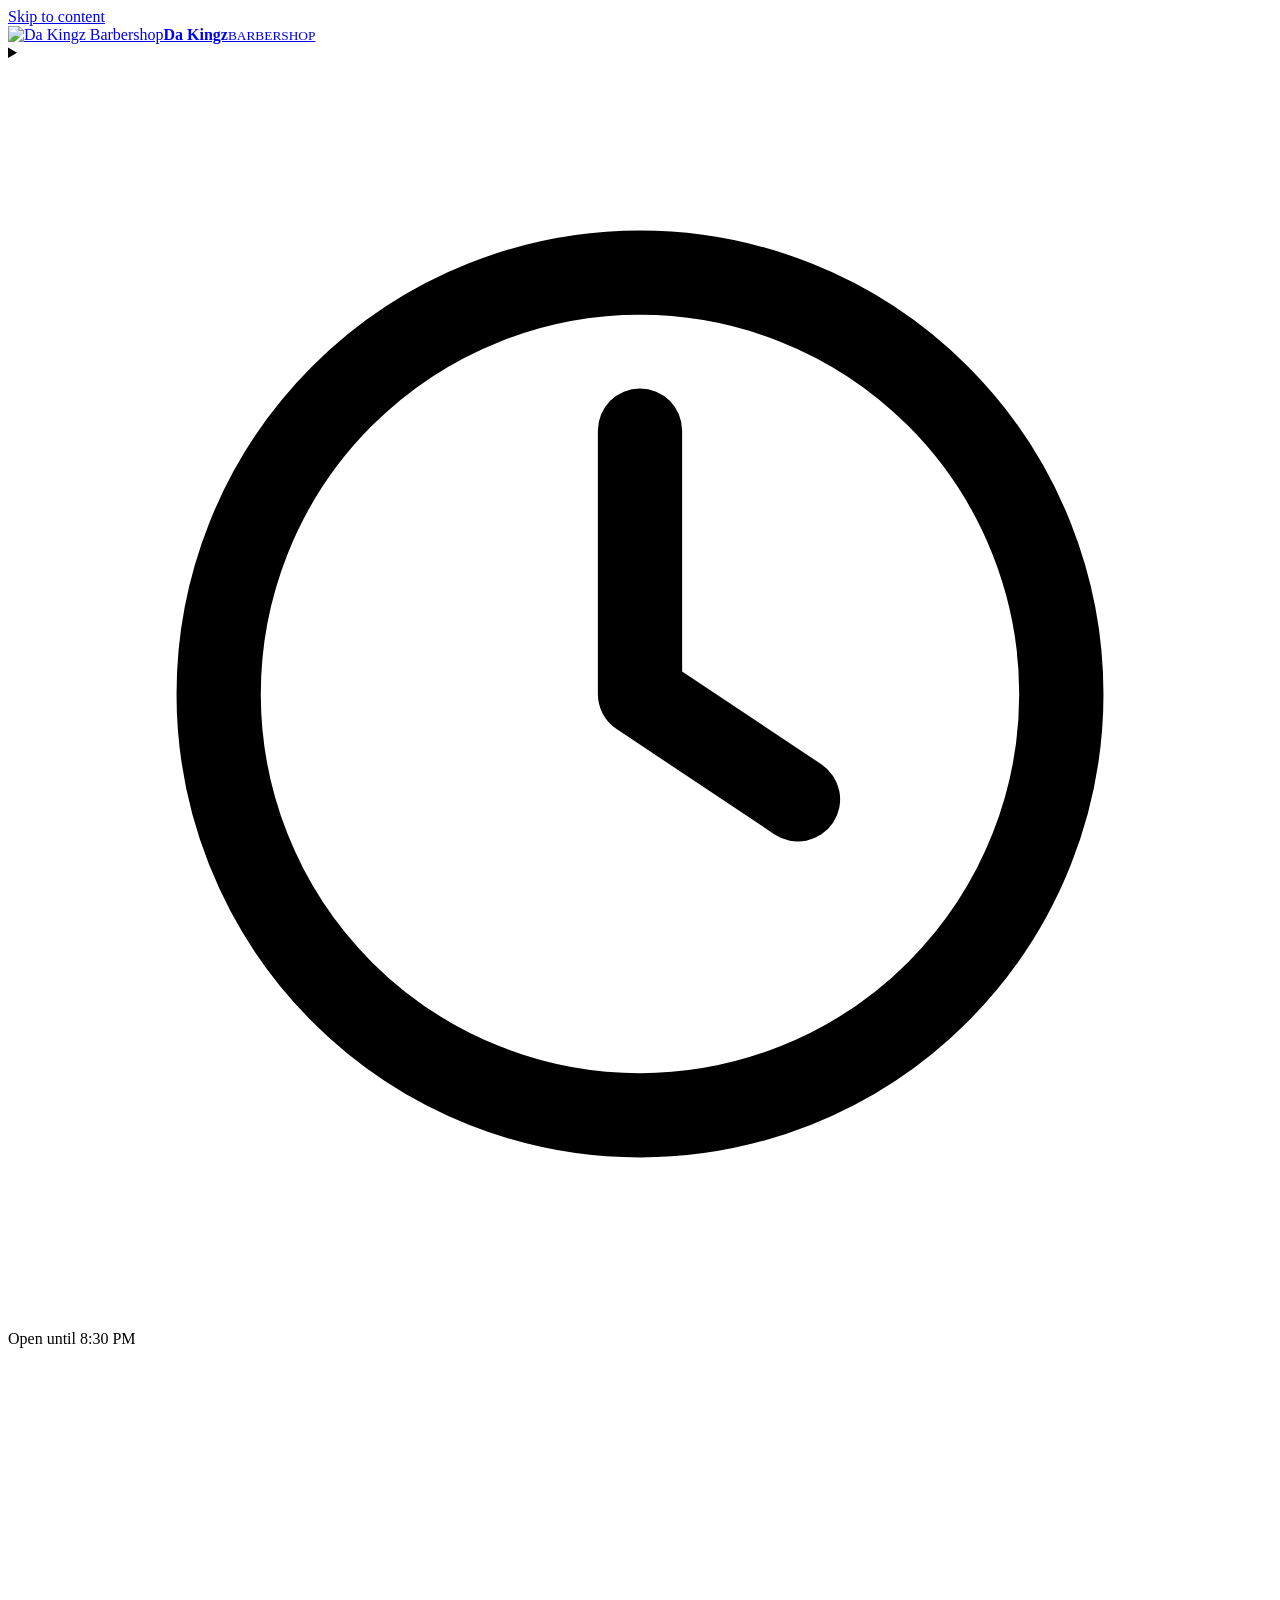
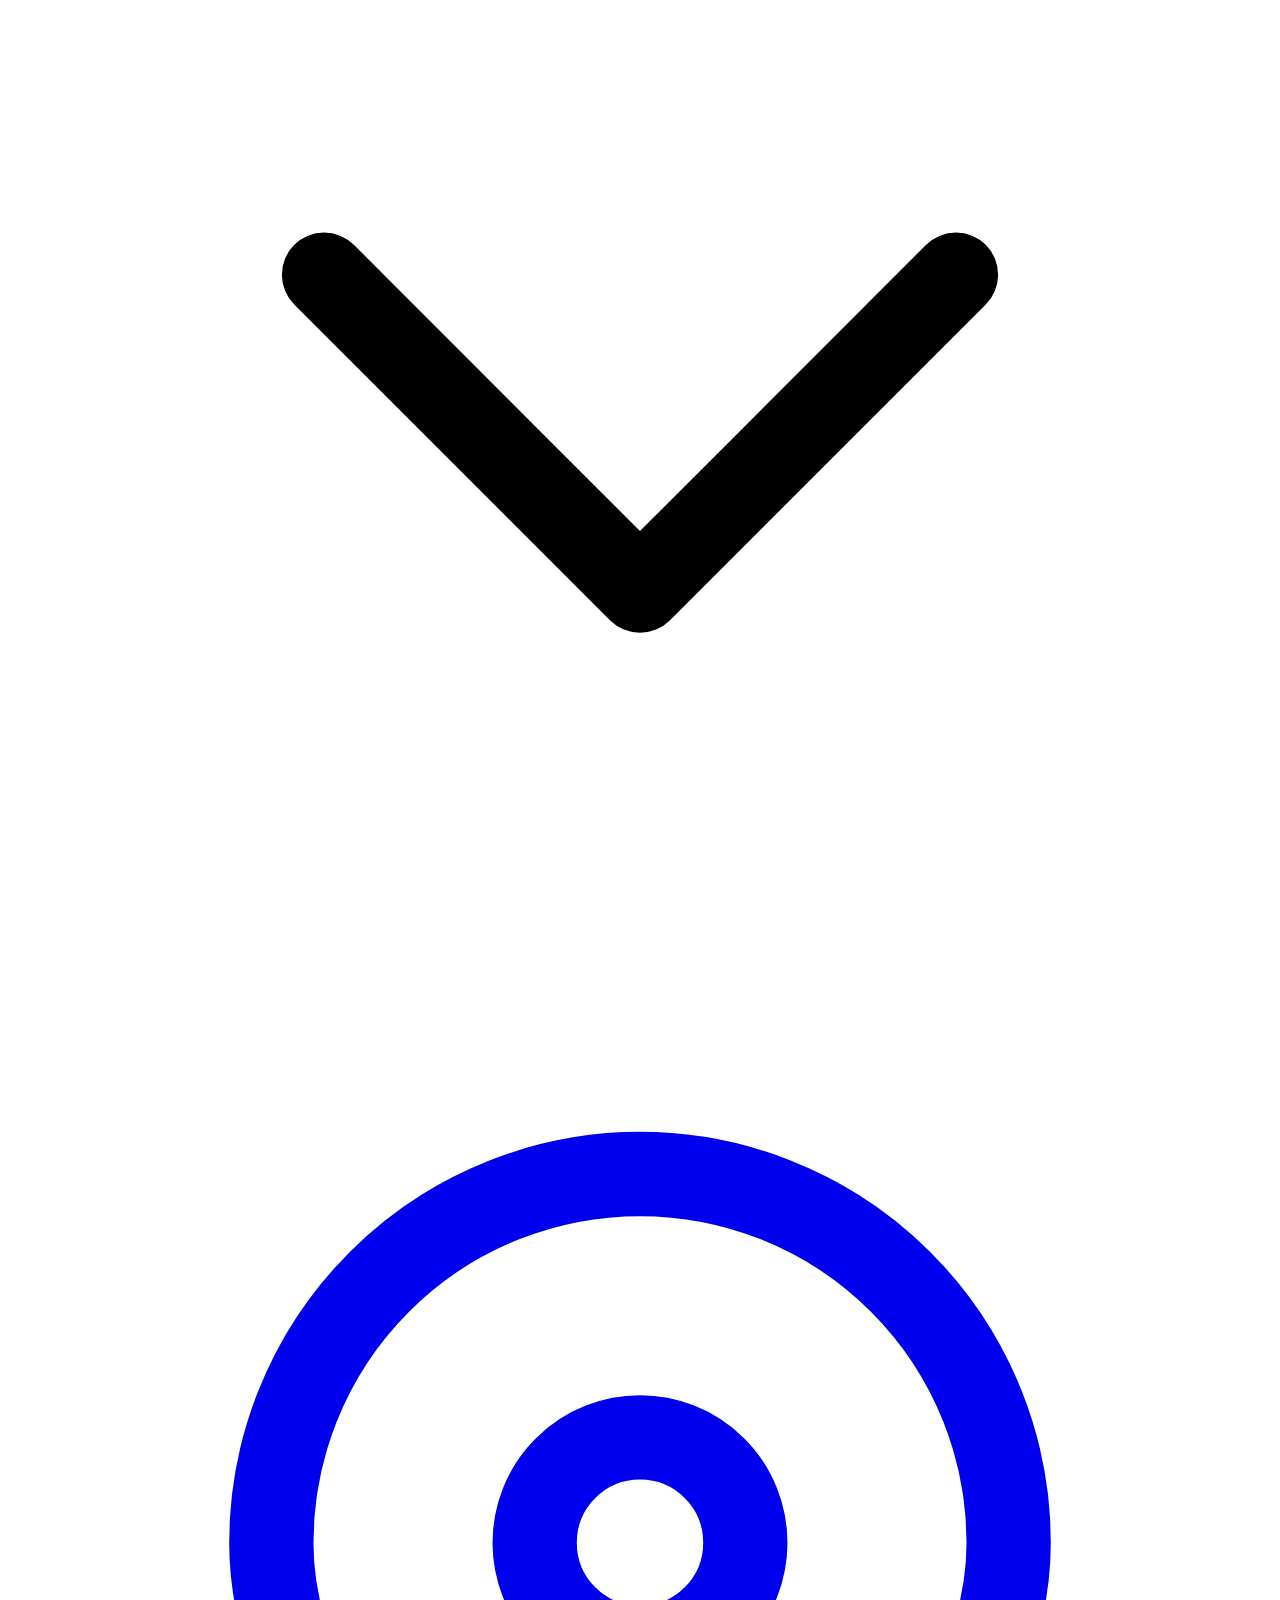
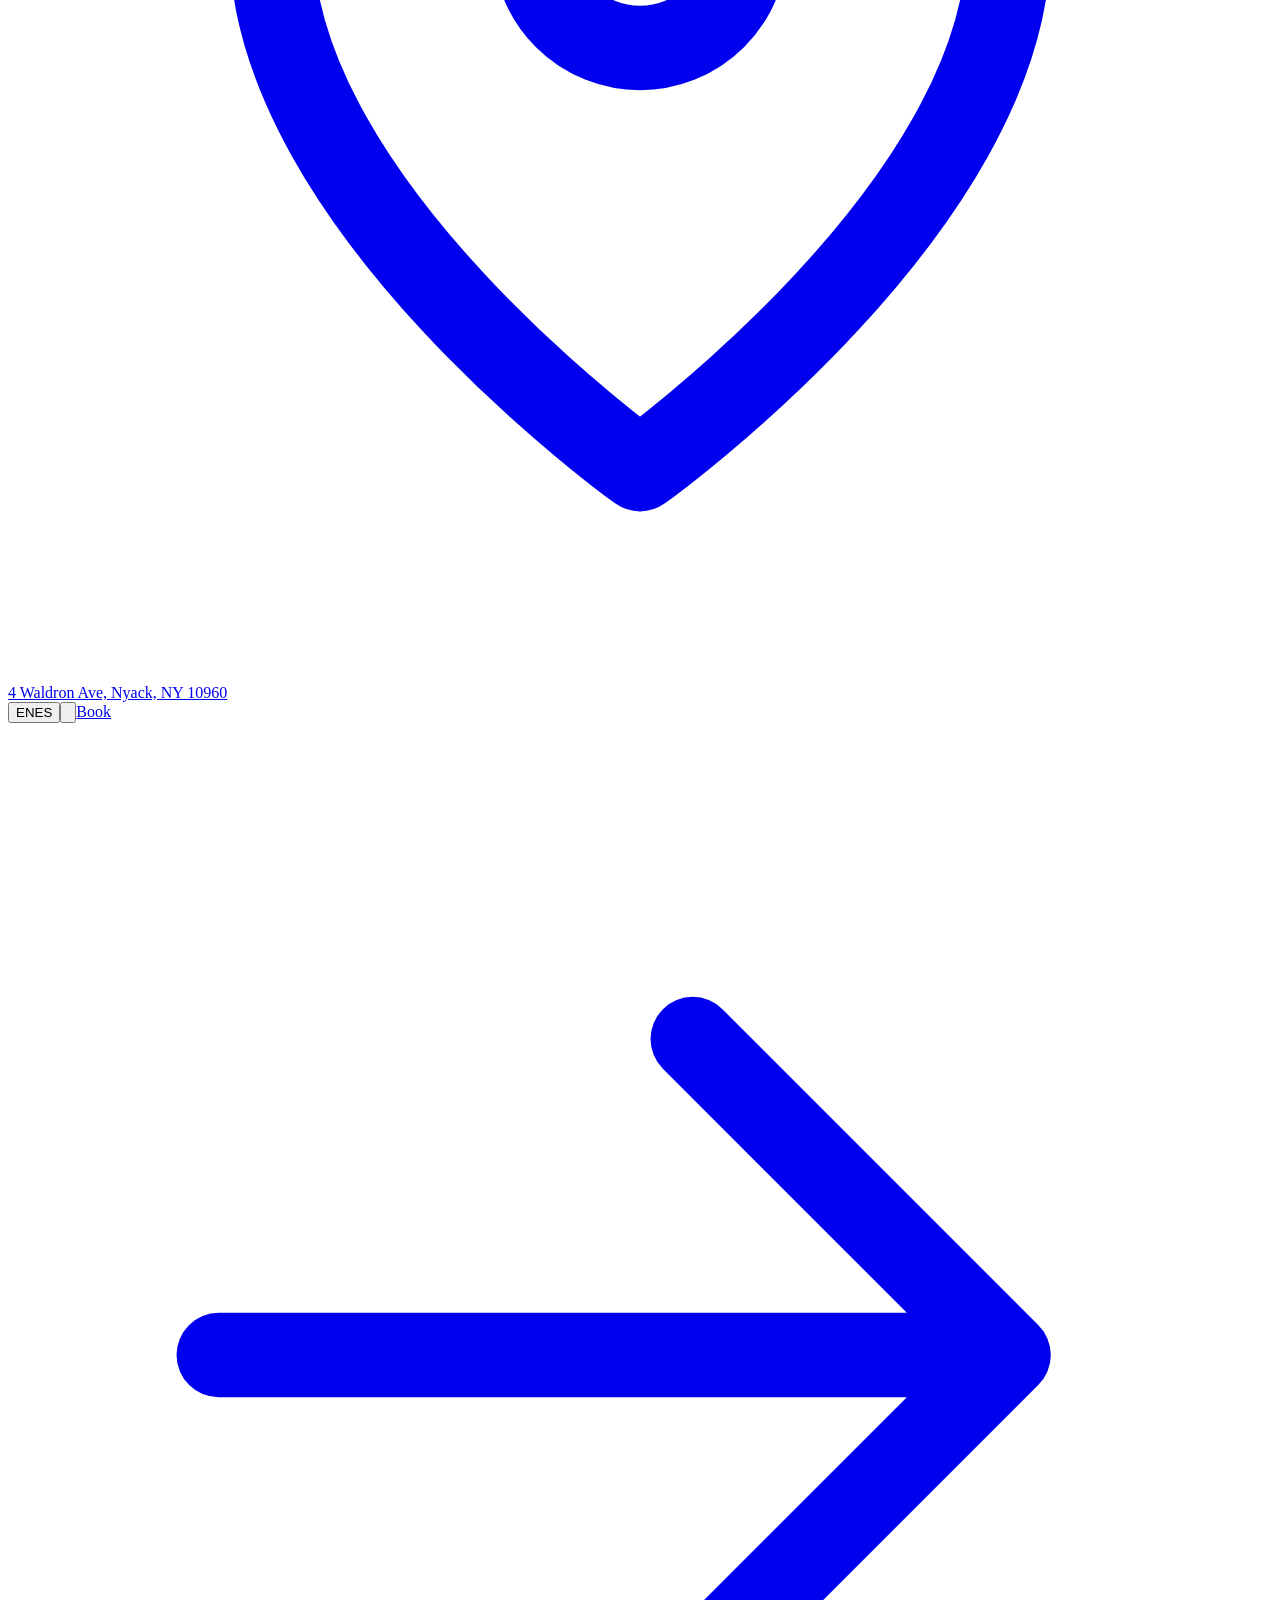
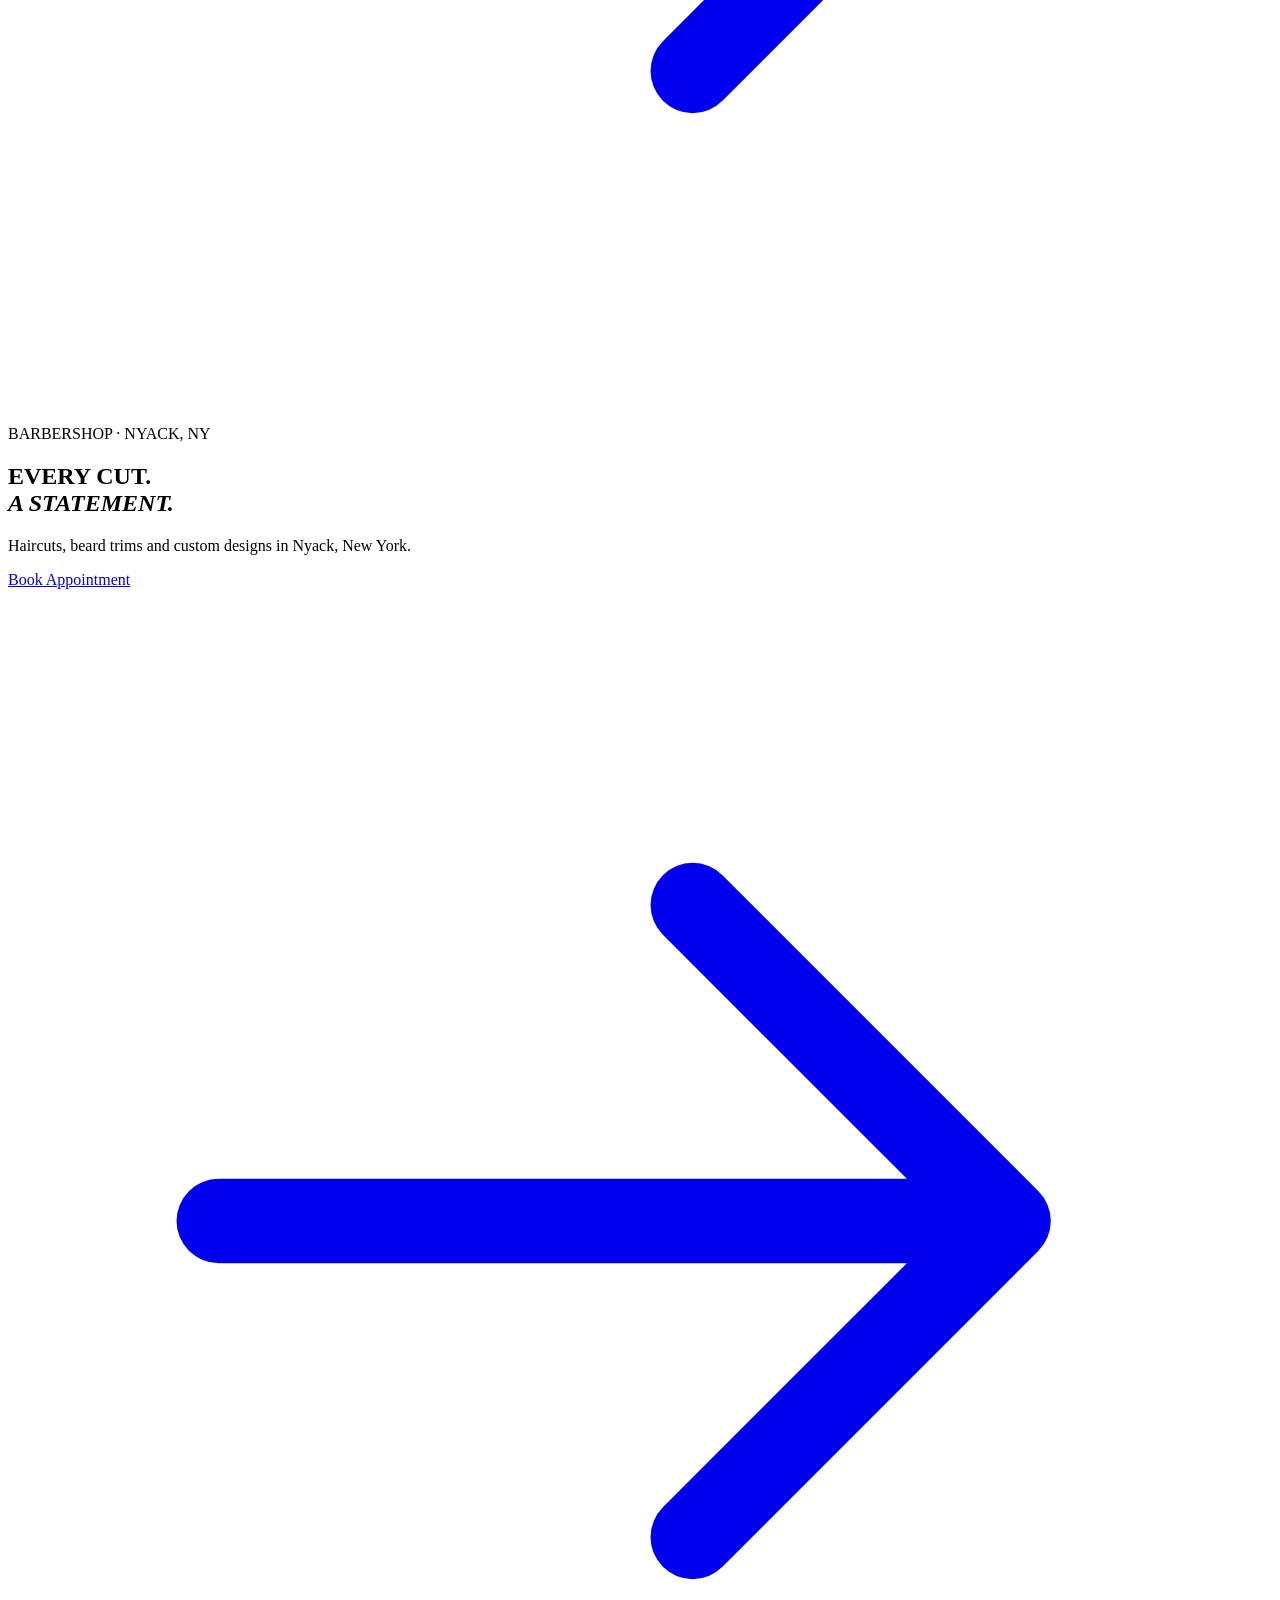
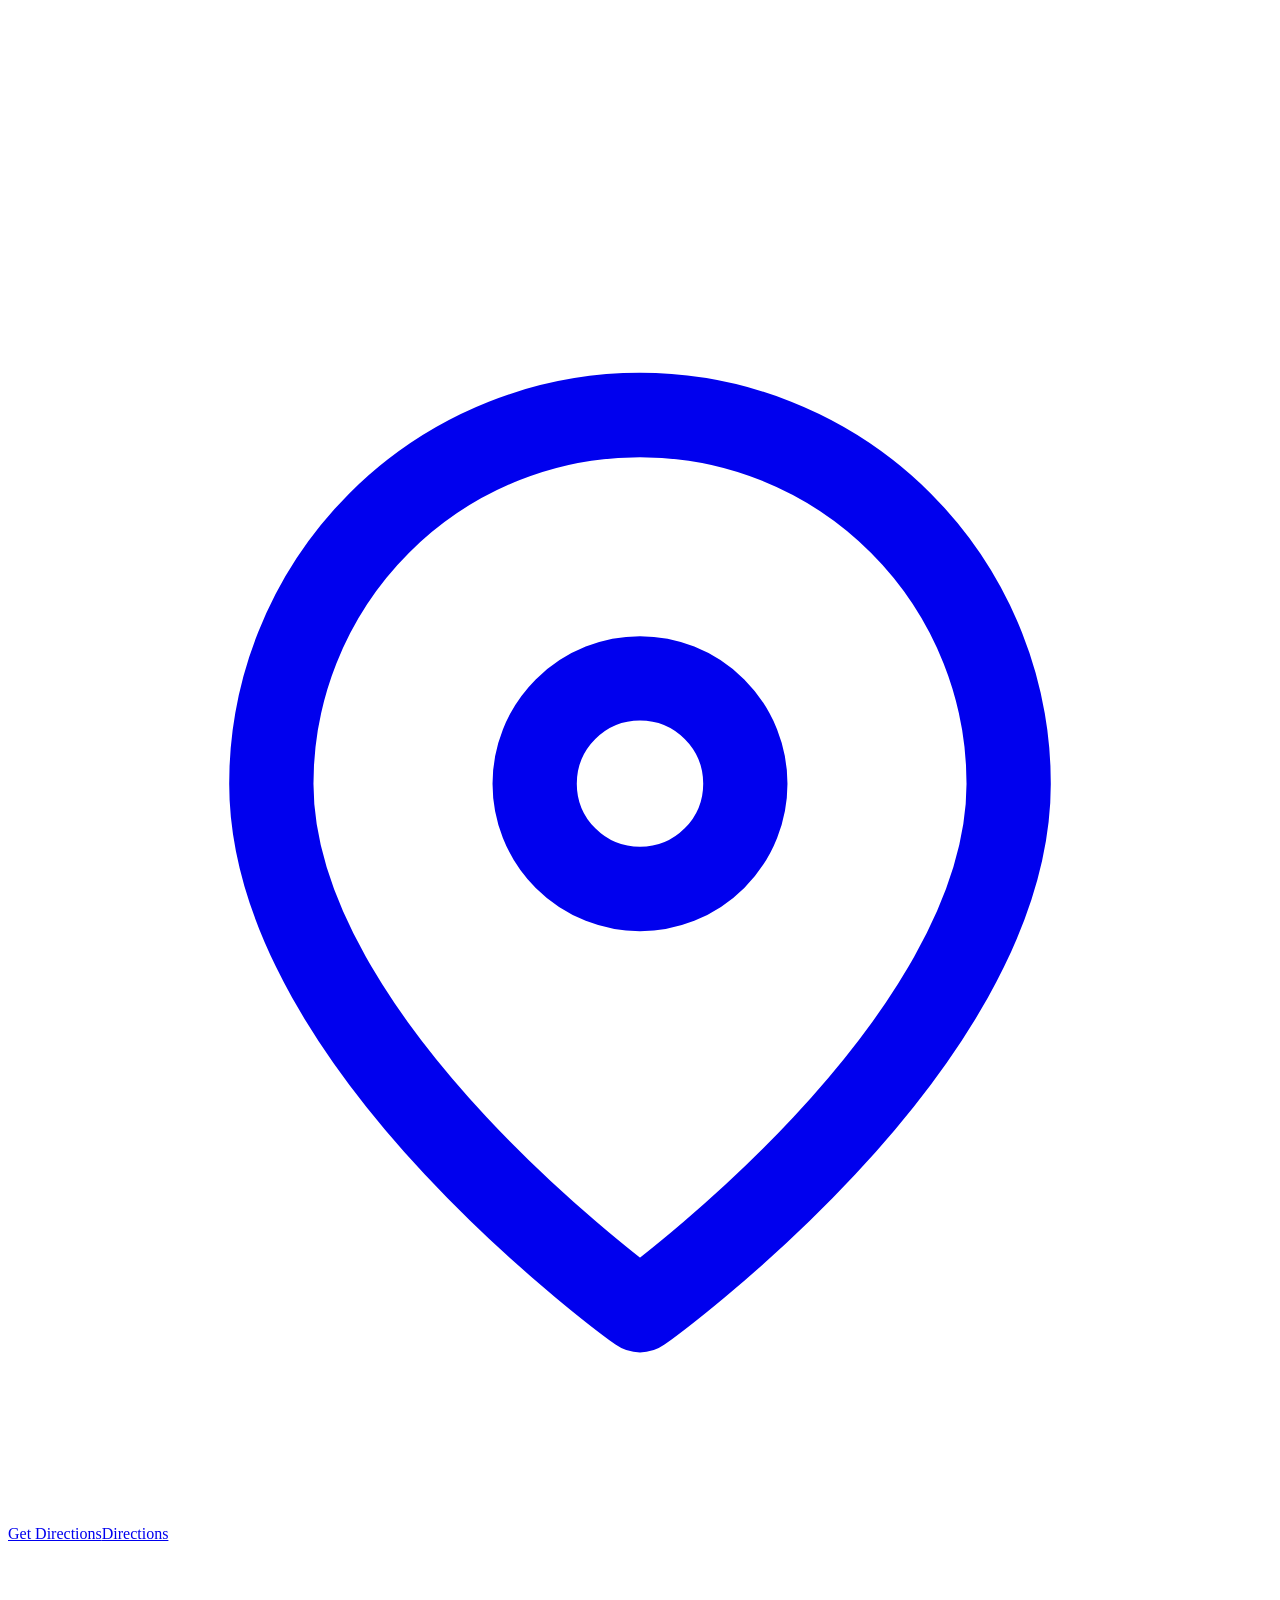
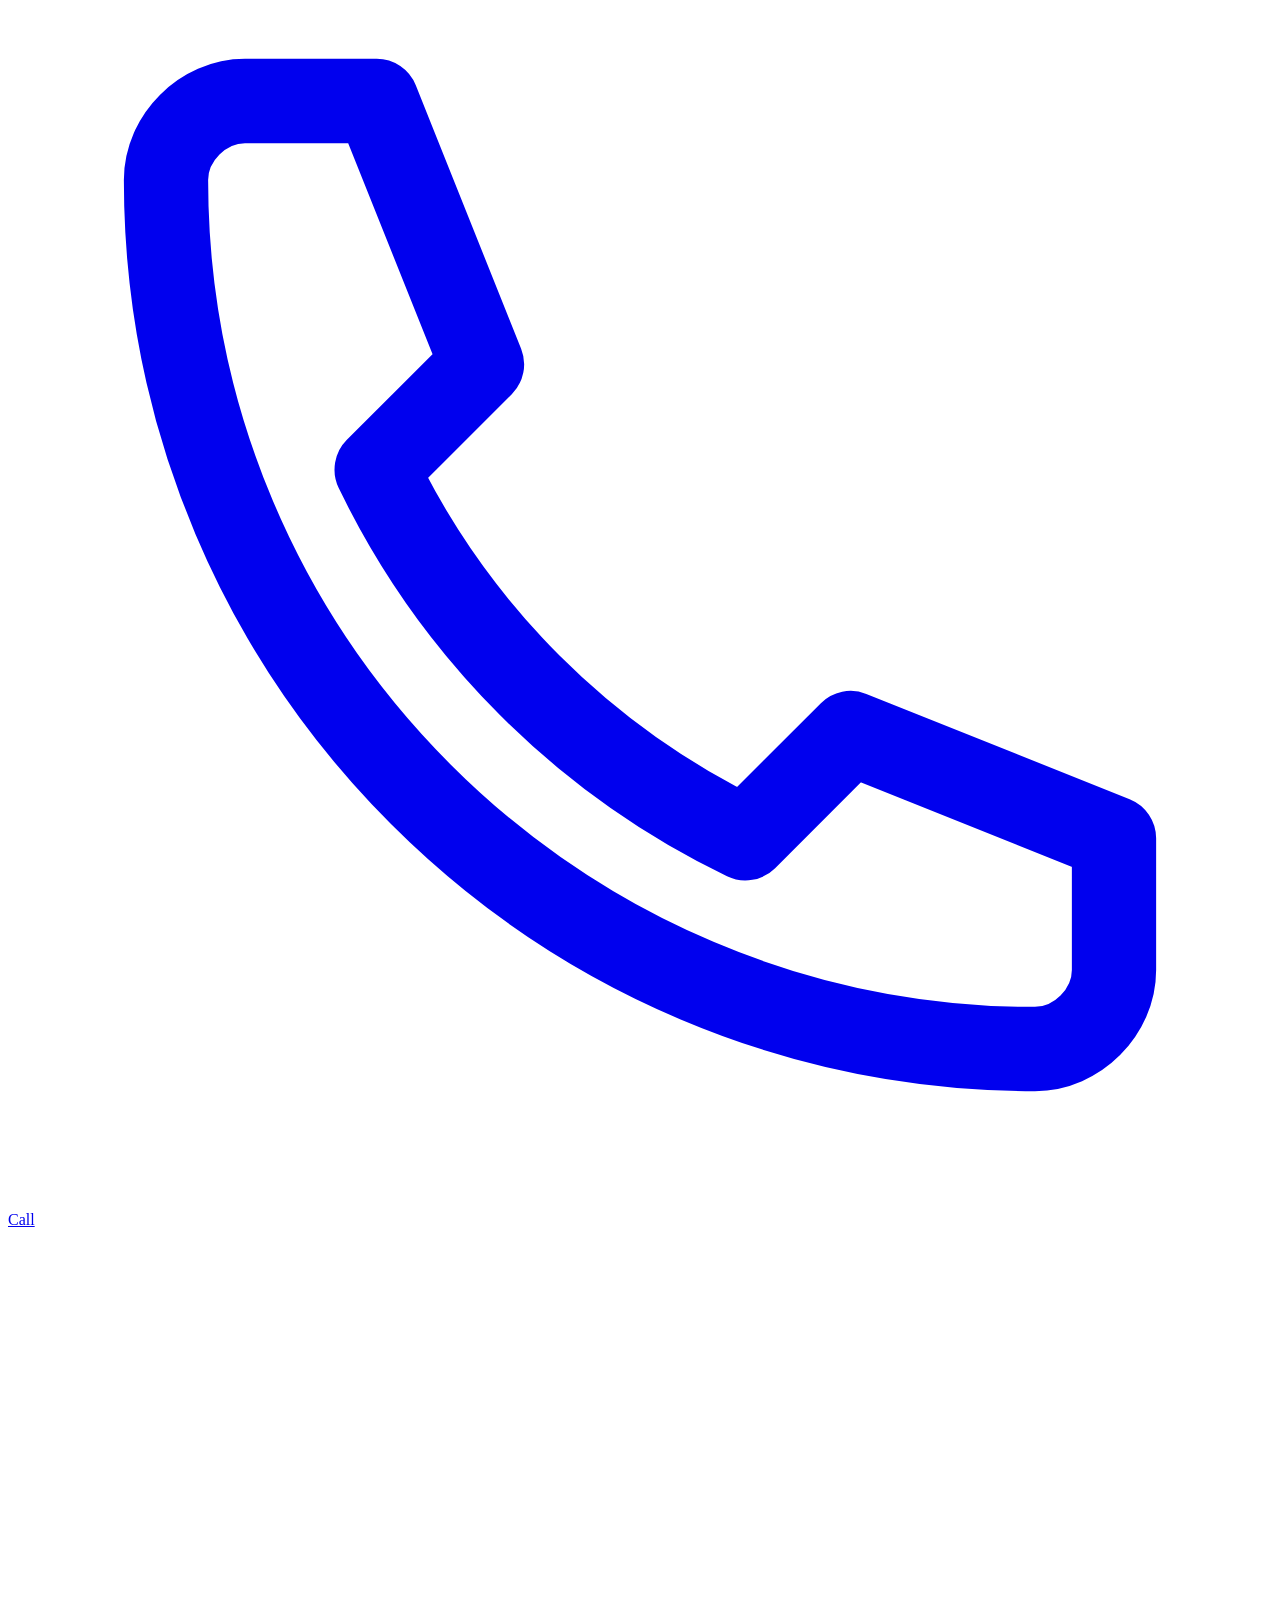
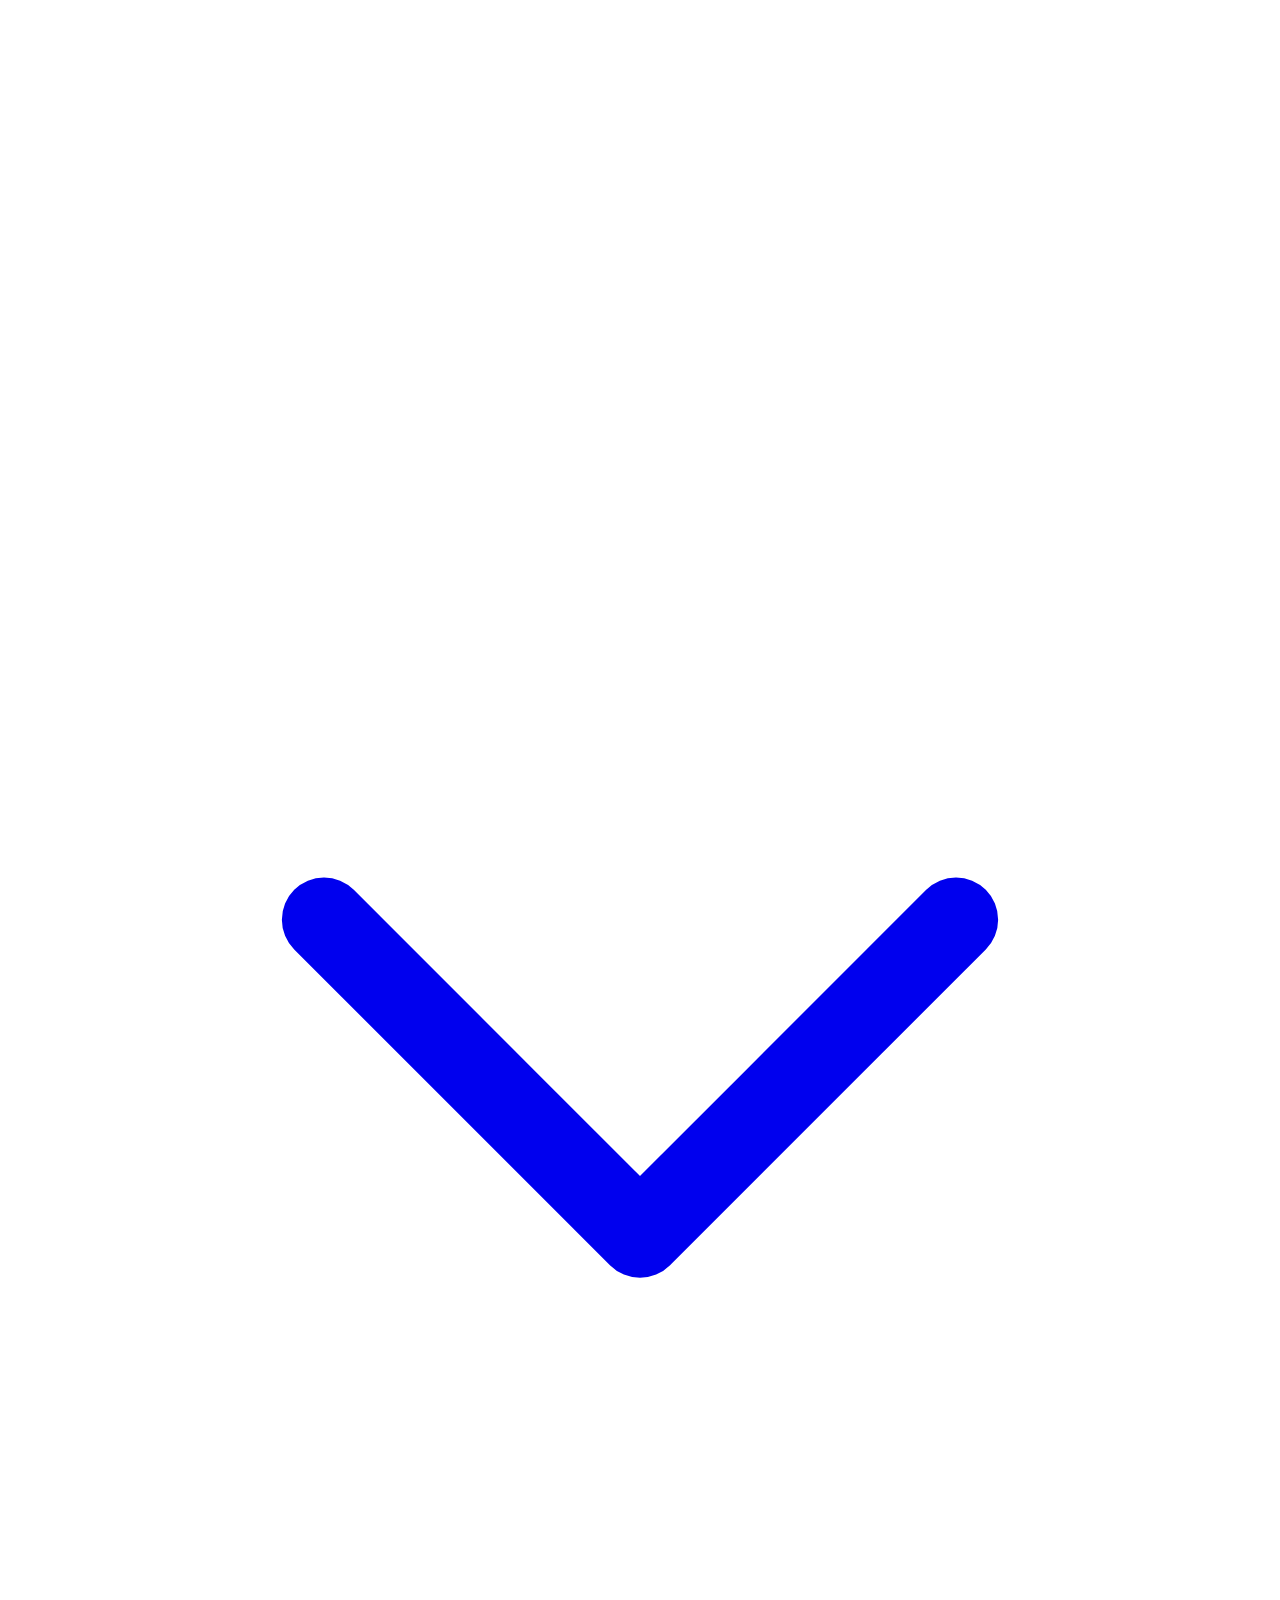
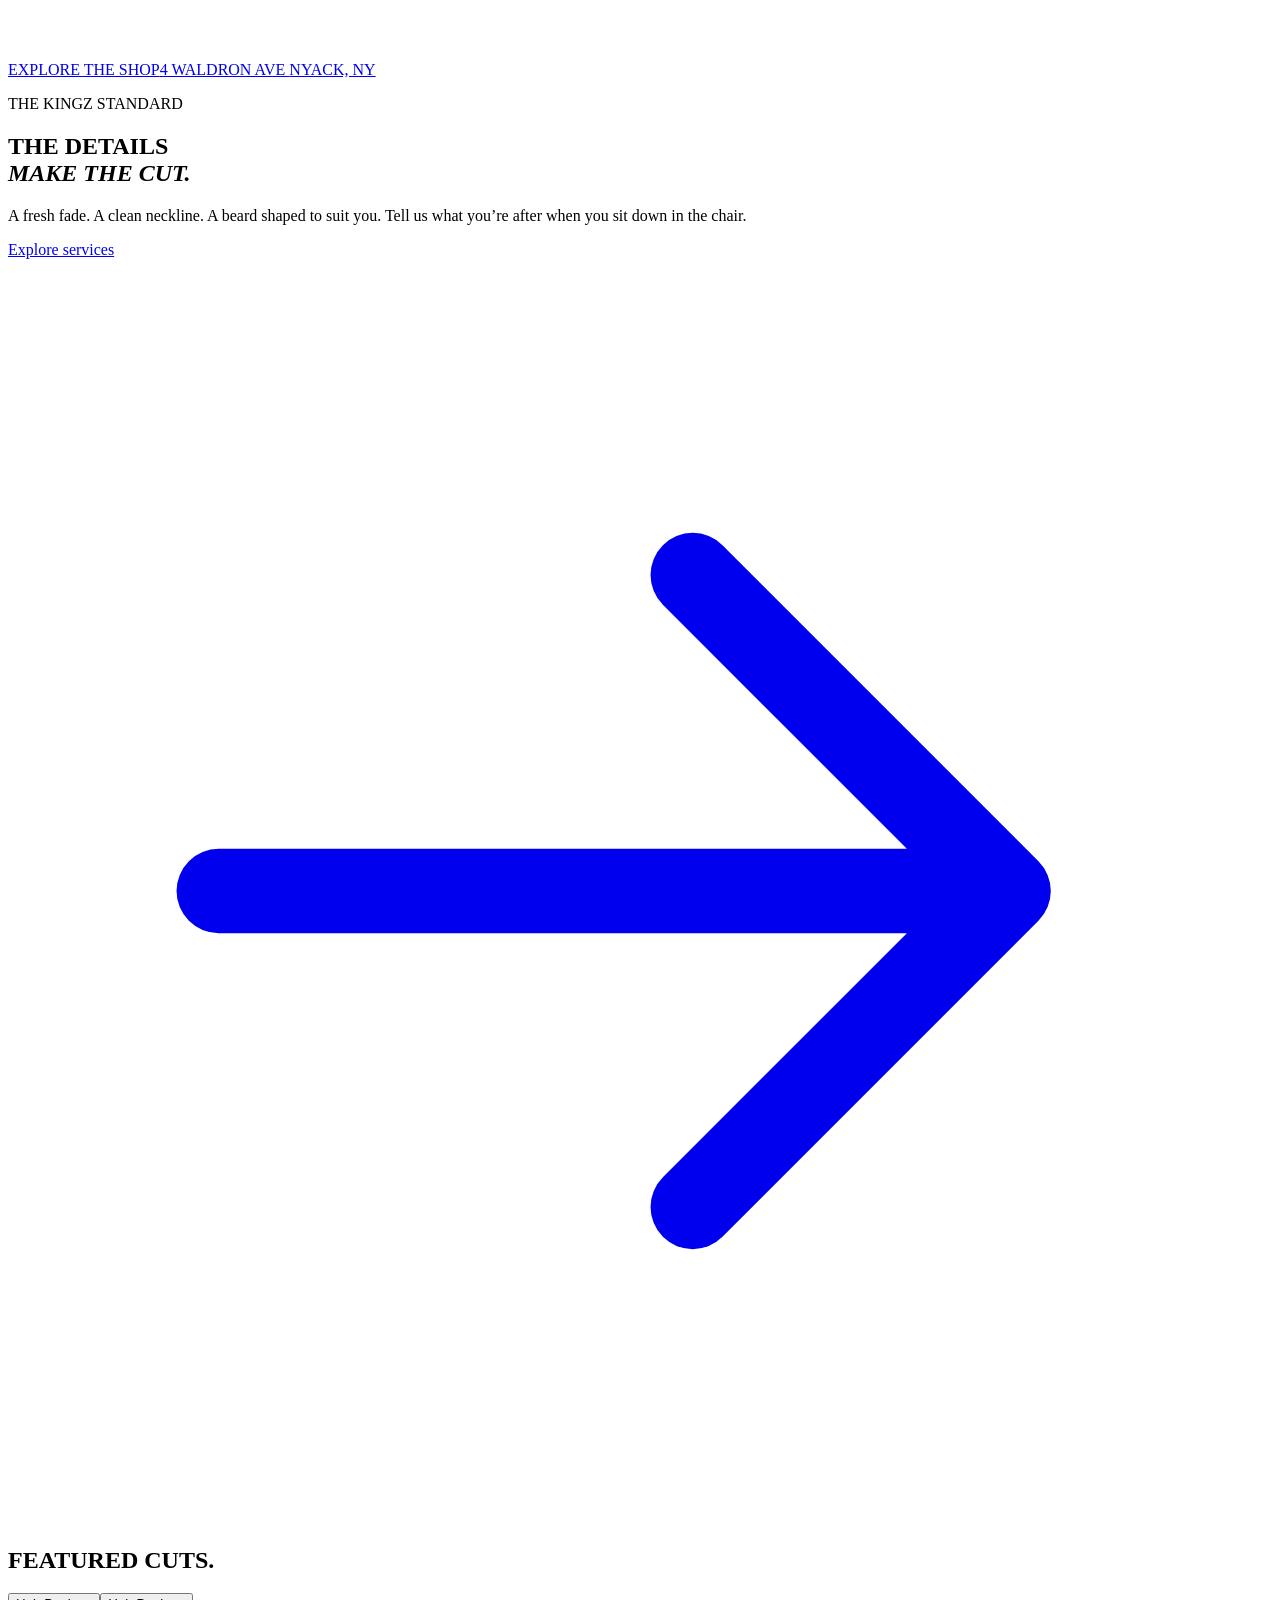
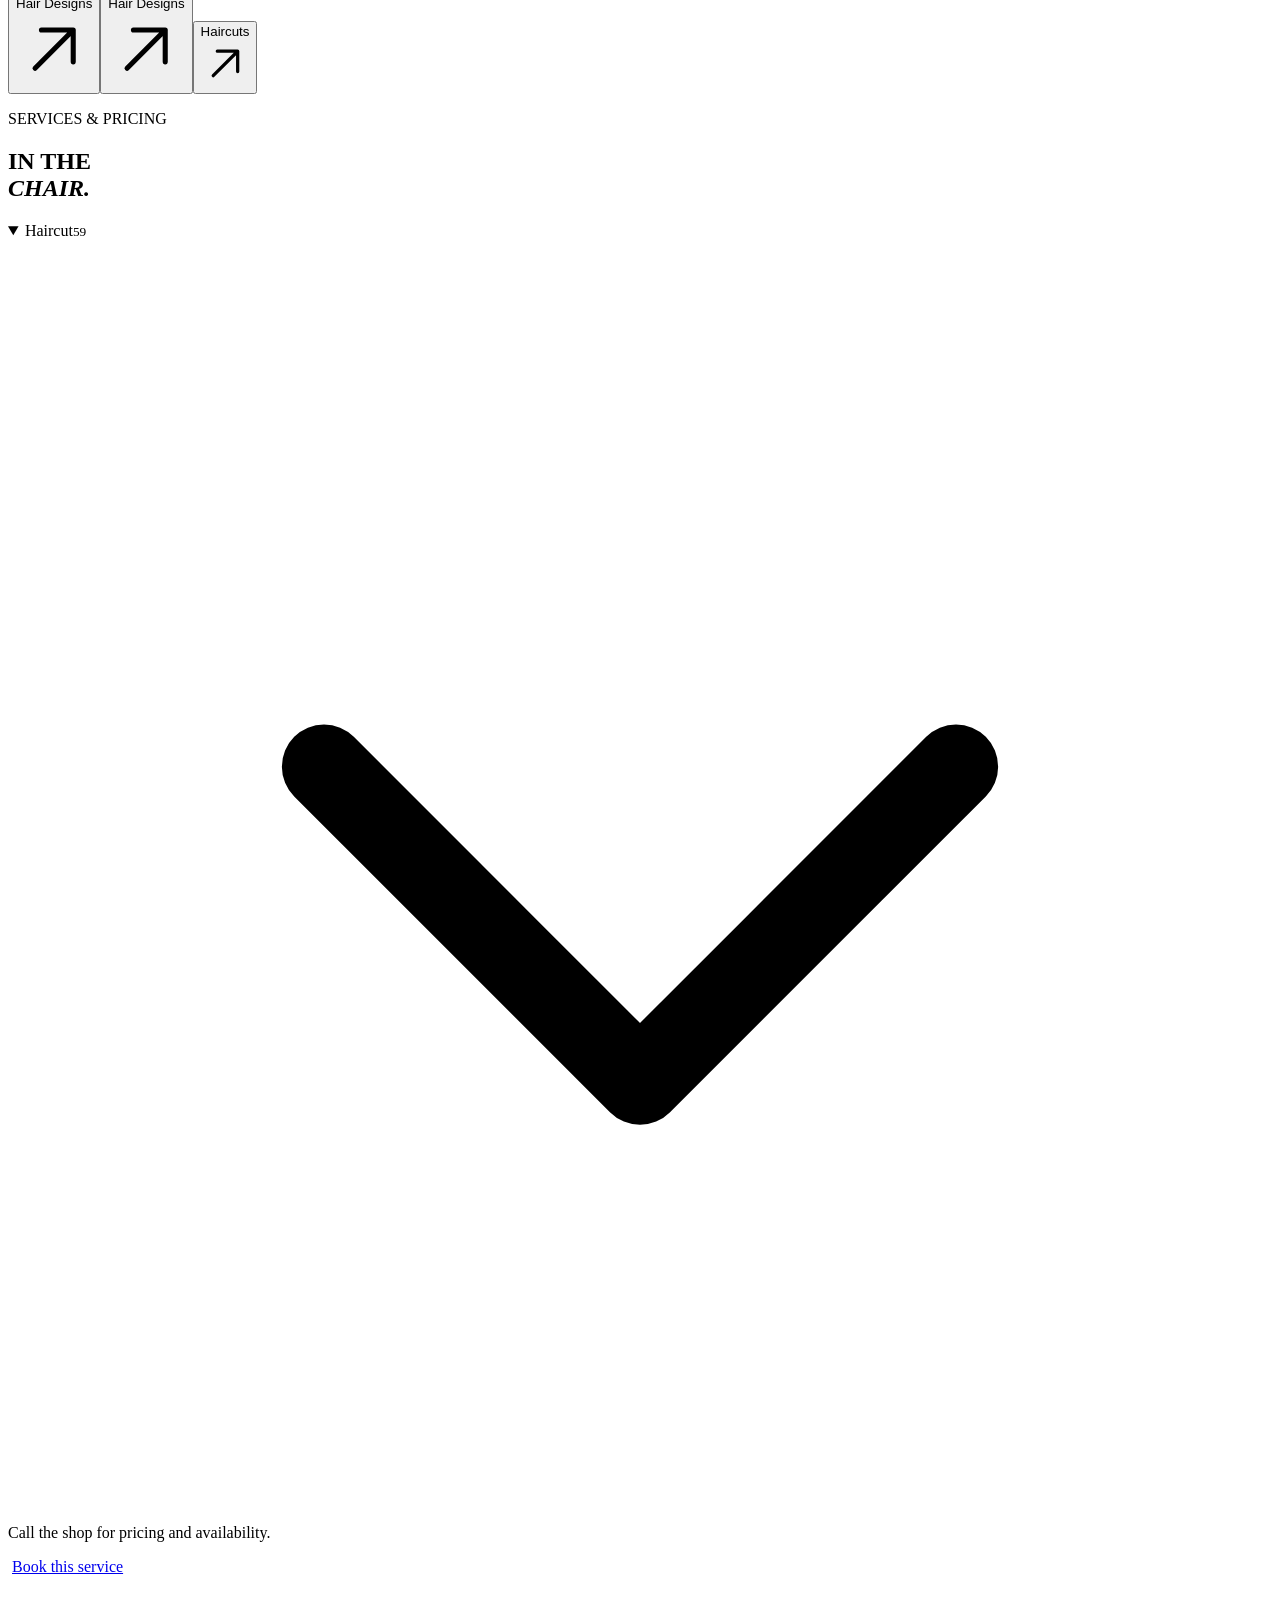
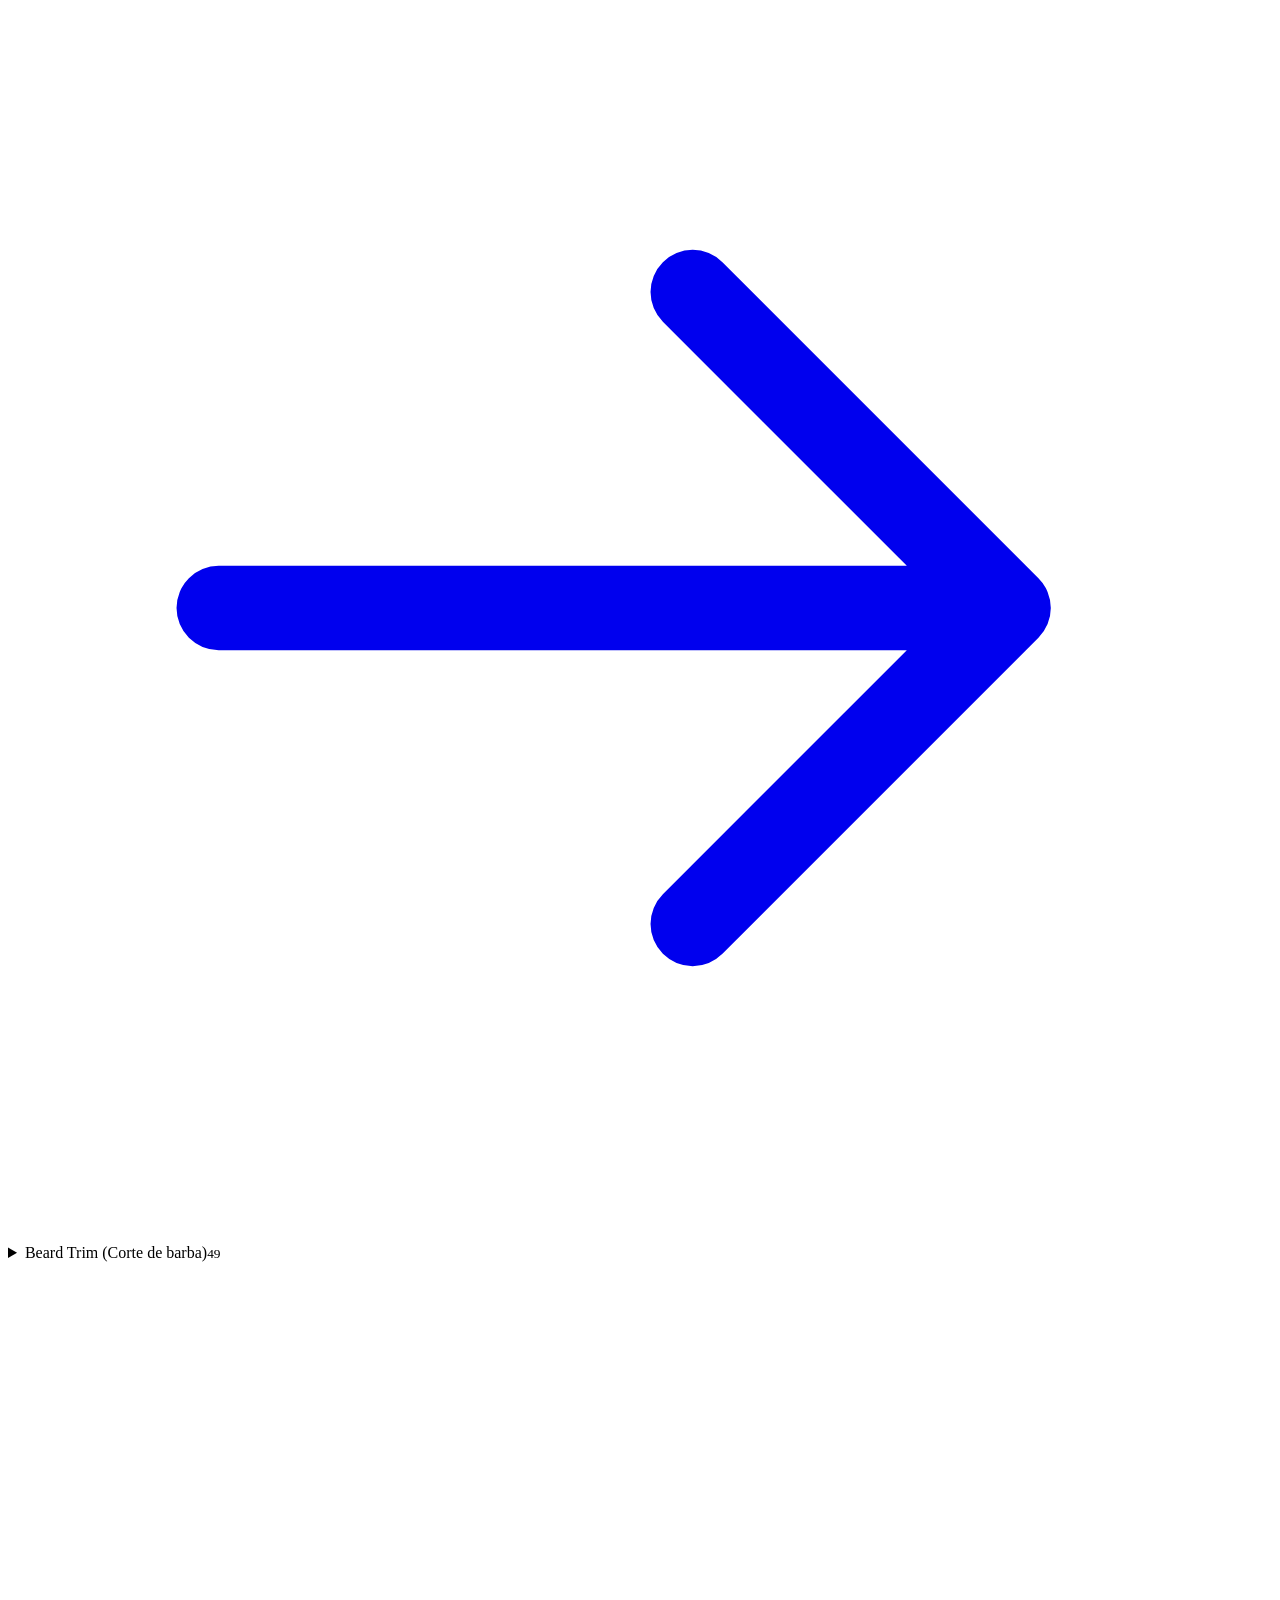
==== index.html @ aa4c2a31 "Publish visitor website" ====
<!doctype html>
<html lang="en" class="" data-page="demo"><head><meta http-equiv="Content-Security-Policy" content="default-src 'none'; base-uri 'self'; script-src 'self'; style-src 'self' 'unsafe-inline'; img-src 'self' blob: data:; font-src 'self'; manifest-src 'self'; connect-src 'self' https://da-kingz-barbershop.bk441012.chatgpt.site; frame-src https://maps.google.com https://www.google.com; form-action 'none'; object-src 'none'"><base href="/Da-Kingz-Barbershop-Demo/"><meta charset="utf-8">
<meta name="viewport" content="width=device-width, initial-scale=1, viewport-fit=cover">
<title>Da Kingz Barbershop | Haircuts &amp; Fades in Nyack, NY</title><meta name="description" content="Visit Da Kingz Barbershop at 4 Waldron Ave in Nyack, NY for haircuts, beard trims, hair designs, coloring and extensions. Call the shop to book.">
<meta name="theme-color" content="#171417"><link rel="icon" type="image/png" sizes="96x96" href="/Da-Kingz-Barbershop-Demo/assets/icon.png?v=3">
<link rel="manifest" href="/Da-Kingz-Barbershop-Demo/manifest.webmanifest"><link rel="apple-touch-icon" sizes="180x180" href="/Da-Kingz-Barbershop-Demo/assets/pwa/kingz-apple-180.png?v=3">
<link rel="canonical" href="https://kodebok.github.io/Da-Kingz-Barbershop-Demo/"><meta property="og:type" content="website">
<meta property="og:title" content="Da Kingz Barbershop | Haircuts &amp; Fades in Nyack, NY"><meta property="og:description" content="Visit Da Kingz Barbershop at 4 Waldron Ave in Nyack, NY for haircuts, beard trims, hair designs, coloring and extensions. Call the shop to book."><meta property="og:url" content="https://kodebok.github.io/Da-Kingz-Barbershop-Demo/"><meta property="og:image" content="https://kodebok.github.io/Da-Kingz-Barbershop-Demo/assets/share.jpg">
<meta name="twitter:card" content="summary_large_image"><meta name="twitter:title" content="Da Kingz Barbershop | Haircuts &amp; Fades in Nyack, NY"><meta name="twitter:description" content="Visit Da Kingz Barbershop at 4 Waldron Ave in Nyack, NY for haircuts, beard trims, hair designs, coloring and extensions. Call the shop to book."><meta name="twitter:image" content="https://kodebok.github.io/Da-Kingz-Barbershop-Demo/assets/share.jpg">
<script type="application/ld+json">{"@context":"https://schema.org","@type":"HairSalon","@id":"https://kodebok.github.io/Da-Kingz-Barbershop-Demo/#shop","name":"Da Kingz Barbershop","url":"https://kodebok.github.io/Da-Kingz-Barbershop-Demo","telephone":"+18454805578","image":"https://kodebok.github.io/Da-Kingz-Barbershop-Demo/assets/share.jpg","address":{"@type":"PostalAddress","streetAddress":"4 Waldron Ave","addressLocality":"Nyack","addressRegion":"NY","postalCode":"10960","addressCountry":"US"},"sameAs":["https://www.instagram.com/dakingz_barbershop/","https://maps.app.goo.gl/at2C2dCCBqVZxGpN9?g_st=ac"],"openingHoursSpecification":[{"@type":"OpeningHoursSpecification","dayOfWeek":"Monday","opens":"08:30","closes":"20:30"},{"@type":"OpeningHoursSpecification","dayOfWeek":"Tuesday","opens":"08:30","closes":"20:30"},{"@type":"OpeningHoursSpecification","dayOfWeek":"Wednesday","opens":"08:30","closes":"20:30"},{"@type":"OpeningHoursSpecification","dayOfWeek":"Thursday","opens":"08:30","closes":"20:30"},{"@type":"OpeningHoursSpecification","dayOfWeek":"Friday","opens":"08:30","closes":"20:30"},{"@type":"OpeningHoursSpecification","dayOfWeek":"Saturday","opens":"08:30","closes":"20:30"},{"@type":"OpeningHoursSpecification","dayOfWeek":"Sunday","opens":"08:30","closes":"18:00"}],"specialOpeningHoursSpecification":[]}</script>
<link rel="preload" href="/Da-Kingz-Barbershop-Demo/assets/barlow-800.woff2" as="font" type="font/woff2" crossorigin>
<script src="/Da-Kingz-Barbershop-Demo/assets/theme.js"></script><link rel="stylesheet" href="/Da-Kingz-Barbershop-Demo/assets/site.css?v=14"><script type="module" src="/Da-Kingz-Barbershop-Demo/assets/site.js?v=15"></script><script type="module" src="/Da-Kingz-Barbershop-Demo/assets/shared-banner.js"></script></head>
<body id="top" data-dock-animation="clipper" data-booking-delay="10">
<a class="skip" href="#main">Skip to content</a>


<header class="site-head">
<nav class="head-shell" aria-label="Main navigation">
<a class="wordmark" href="#top"><span class="brand-mark"><picture><source type="image/webp" srcset="/Da-Kingz-Barbershop-Demo/assets/emblem-120.webp?v=12 120w, /Da-Kingz-Barbershop-Demo/assets/emblem-360.webp?v=12 360w, /Da-Kingz-Barbershop-Demo/assets/emblem-760.webp?v=12 760w" sizes="120px"><img width="120" height="120" src="/Da-Kingz-Barbershop-Demo/assets/emblem.png?v=12" alt="Da Kingz Barbershop"></picture></span><span><strong>Da Kingz</strong><small>BARBERSHOP</small></span></a>
<details class="schedule" data-hours-config="{&quot;hoursConfirmed&quot;:true,&quot;hours&quot;:[[&quot;08:30&quot;,&quot;20:30&quot;],[&quot;08:30&quot;,&quot;20:30&quot;],[&quot;08:30&quot;,&quot;20:30&quot;],[&quot;08:30&quot;,&quot;20:30&quot;],[&quot;08:30&quot;,&quot;20:30&quot;],[&quot;08:30&quot;,&quot;20:30&quot;],[&quot;08:30&quot;,&quot;18:00&quot;]],&quot;holidays&quot;:[]}">
    <summary><svg aria-hidden="true" viewBox="0 0 24 24" fill="none" stroke="currentColor" stroke-width="1.6" stroke-linecap="round" stroke-linejoin="round"><circle cx="12" cy="12" r="8"/><path d="M12 7v5l3 2"/></svg><span class="head-hours-text" data-hours-tone="open"><i class="hours-dot" aria-hidden="true"></i><span data-hours-label>Open until</span> <span data-hours-time>8:30 PM</span></span><svg aria-hidden="true" viewBox="0 0 24 24" fill="none" stroke="currentColor" stroke-width="1.6" stroke-linecap="round" stroke-linejoin="round"><path d="m6 10 6 6 6-6"/></svg></summary>
    <div class="schedule-panel"><strong>Shop hours</strong><p>Eastern time</p>
    <dl><div><dt>Monday</dt><dd>8:30 AM – 8:30 PM</dd></div><div><dt>Tuesday</dt><dd>8:30 AM – 8:30 PM</dd></div><div><dt>Wednesday</dt><dd>8:30 AM – 8:30 PM</dd></div><div class="today"><dt>Thursday <small>Today</small></dt><dd>8:30 AM – 8:30 PM</dd></div><div><dt>Friday</dt><dd>8:30 AM – 8:30 PM</dd></div><div><dt>Saturday</dt><dd>8:30 AM – 8:30 PM</dd></div><div><dt>Sunday</dt><dd>8:30 AM – 6:00 PM</dd></div></dl>
    </div>
  </details>
<div class="head-meta"><a class="head-address" href="https://www.google.com/maps/dir/?api=1&amp;destination=4+Waldron+Ave%2C+Nyack%2C+NY+10960&amp;destination_place_id=ChIJfVgcCQvpwokRpSppxhnpQFM" target="_blank" rel="noopener noreferrer" data-event="directions"><svg aria-hidden="true" viewBox="0 0 24 24" fill="none" stroke="currentColor" stroke-width="1.6" stroke-linecap="round" stroke-linejoin="round"><path d="M19 10c0 5-7 10-7 10S5 15 5 10a7 7 0 1 1 14 0Z"/><circle cx="12" cy="10" r="2"/></svg><span>4 Waldron Ave, Nyack, NY 10960</span></a></div>
<div class="head-actions"><button type="button" class="language-switch" role="switch" aria-label="English / Español" aria-checked="false" data-language-toggle><span data-lang="en">EN</span><span data-lang="es">ES</span></button><button type="button" class="theme icon-button" aria-label="Switch color theme"><svg aria-hidden="true" viewBox="0 0 24 24" fill="none" stroke="currentColor" stroke-width="1.6" stroke-linecap="round" stroke-linejoin="round"><circle cx="12" cy="12" r="4"/><path d="M12 2v2m0 16v2M2 12h2m16 0h2M5 5l1.5 1.5m11 11L19 19m0-14-1.5 1.5m-11 11L5 19"/></svg><svg aria-hidden="true" viewBox="0 0 24 24" fill="none" stroke="currentColor" stroke-width="1.6" stroke-linecap="round" stroke-linejoin="round"><path d="M20.5 15A8.7 8.7 0 0 1 9 3.5 8.7 8.7 0 1 0 20.5 15Z"/></svg></button><a class="button primary head-book" href="#booking" data-book aria-haspopup="dialog">Book<svg aria-hidden="true" viewBox="0 0 24 24" fill="none" stroke="currentColor" stroke-width="1.6" stroke-linecap="round" stroke-linejoin="round"><path d="M4 12h15m-6-6 6 6-6 6"/></svg></a></div>
</nav></header>
<main id="main" class="">

<section id="hero" class="hero grain has-photo" aria-labelledby="hero-title">
  <img class="hero-photo" src="/Da-Kingz-Barbershop-Demo/assets/shop/shop-interior.webp" srcset="/Da-Kingz-Barbershop-Demo/assets/shop/shop-interior-480.webp 480w, /Da-Kingz-Barbershop-Demo/assets/shop/shop-interior.webp 1080w" sizes="100vw" alt="Barber chairs and red walls inside Da Kingz Barbershop" style="object-position:51% 48%" fetchpriority="high" decoding="async">
  <div class="hero-halo" aria-hidden="true"><span></span><span></span><span></span></div>
  <div class="hero-inner wrap"><div class="hero-copy">
    <p class="eyebrow"><span class="eyebrow-line"></span>BARBERSHOP · NYACK, NY</p>
    <h1 id="hero-title">EVERY CUT.<br><em>A STATEMENT.</em></h1>
    <p>Haircuts, beard trims and custom designs in Nyack, New York.</p>
    <div class="actions"><a class="button primary" href="#booking" data-book aria-haspopup="dialog">Book Appointment<svg aria-hidden="true" viewBox="0 0 24 24" fill="none" stroke="currentColor" stroke-width="1.6" stroke-linecap="round" stroke-linejoin="round"><path d="M4 12h15m-6-6 6 6-6 6"/></svg></a><span class="hero-contact-actions"><a class="button outline" href="https://www.google.com/maps/dir/?api=1&amp;destination=4+Waldron+Ave%2C+Nyack%2C+NY+10960&amp;destination_place_id=ChIJfVgcCQvpwokRpSppxhnpQFM" target="_blank" rel="noopener noreferrer" data-event="directions"><svg aria-hidden="true" viewBox="0 0 24 24" fill="none" stroke="currentColor" stroke-width="1.6" stroke-linecap="round" stroke-linejoin="round"><path d="M19 10c0 5-7 10-7 10S5 15 5 10a7 7 0 1 1 14 0Z"/><circle cx="12" cy="10" r="2"/></svg> <span class="directions-desktop">Get Directions</span><span class="directions-mobile">Directions</span></a><a class="button outline hero-call" href="tel:+18454805578" data-event="call"><svg aria-hidden="true" viewBox="0 0 24 24" fill="none" stroke="currentColor" stroke-width="1.6" stroke-linecap="round" stroke-linejoin="round"><path d="M7 3H4.5C3.7 3 3 3.7 3 4.5 3 13.6 10.4 21 19.5 21c.8 0 1.5-.7 1.5-1.5V17l-5-2-2 2a15 15 0 0 1-7-7l2-2-2-5Z"/></svg><span>Call</span></a></span></div>
    
  </div><div class="hero-brand"><div class="brand-framing" aria-hidden="true"></div><picture><source type="image/webp" srcset="/Da-Kingz-Barbershop-Demo/assets/emblem-120.webp?v=12 120w, /Da-Kingz-Barbershop-Demo/assets/emblem-360.webp?v=12 360w, /Da-Kingz-Barbershop-Demo/assets/emblem-760.webp?v=12 760w" sizes="(max-width: 700px) 66vw, (max-width: 1100px) 40vw, 480px"><img width="760" height="760" src="/Da-Kingz-Barbershop-Demo/assets/emblem.png?v=12" alt="Da Kingz Barbershop" fetchpriority="high"></picture></div></div>
  <div class="hero-footer wrap"><a href="#standard"><span><svg aria-hidden="true" viewBox="0 0 24 24" fill="none" stroke="currentColor" stroke-width="1.6" stroke-linecap="round" stroke-linejoin="round"><path d="m6 10 6 6 6-6"/></svg></span> EXPLORE THE SHOP</a><a href="#visit">4 WALDRON AVE <span class="point"></span> NYACK, NY</a></div>
</section>
<section class="standard wrap reveal" id="standard" aria-labelledby="standard-title">
  <div><p class="eyebrow"><span class="eyebrow-line"></span>THE KINGZ STANDARD</p><h2 id="standard-title">THE DETAILS<br> <em>MAKE THE CUT.</em></h2></div>
  <div class="standard-copy"><p>A fresh fade. A clean neckline. A beard shaped to suit you. Tell us what you’re after when you sit down in the chair.</p><a class="text-link" href="#services">Explore services <svg aria-hidden="true" viewBox="0 0 24 24" fill="none" stroke="currentColor" stroke-width="1.6" stroke-linecap="round" stroke-linejoin="round"><path d="M4 12h15m-6-6 6 6-6 6"/></svg></a></div>
</section>
<section class="featured wrap reveal" id="featured" aria-labelledby="featured-title">
  <div class="section-head"><h2 id="featured-title">FEATURED CUTS.</h2></div>
  <div class="photo-row"><button type="button" class="photo " data-photo="7c2a7021-a6c1-466d-835e-258effd7491a.webp" data-tag="Hair Designs" data-source="" aria-label="View photo: Barber working on a cut with a geometric design shaved into the side"><img class="" src="/Da-Kingz-Barbershop-Demo/assets/shop/precision-design.webp" srcset="/Da-Kingz-Barbershop-Demo/assets/shop/precision-design-480.webp 480w, /Da-Kingz-Barbershop-Demo/assets/shop/precision-design.webp 900w" sizes="(max-width: 700px) 95vw, 50vw" alt="Barber working on a cut with a geometric design shaved into the side" style="object-position:66% 48%" loading="lazy" decoding="async"><span>Hair Designs</span><i><svg aria-hidden="true" viewBox="0 0 24 24" fill="none" stroke="currentColor" stroke-width="1.6" stroke-linecap="round" stroke-linejoin="round"><path d="M6 18 18 6M8 6h10v10"/></svg></i></button><button type="button" class="photo " data-photo="5b8f6d2d-70a1-4329-a9af-d678c308632a.webp" data-tag="Hair Designs" data-source="" aria-label="View photo: Barber clipping a star design into a customer&#39;s haircut"><img class="" src="/Da-Kingz-Barbershop-Demo/assets/shop/star-design.webp" srcset="/Da-Kingz-Barbershop-Demo/assets/shop/star-design-480.webp 480w, /Da-Kingz-Barbershop-Demo/assets/shop/star-design.webp 900w" sizes="(max-width: 700px) 95vw, 50vw" alt="Barber clipping a star design into a customer&#39;s haircut" style="object-position:49% 55%" loading="lazy" decoding="async"><span>Hair Designs</span><i><svg aria-hidden="true" viewBox="0 0 24 24" fill="none" stroke="currentColor" stroke-width="1.6" stroke-linecap="round" stroke-linejoin="round"><path d="M6 18 18 6M8 6h10v10"/></svg></i></button><button type="button" class="photo " data-photo="af91652c-47a6-4b27-9791-f27ddbeb85ae.webp" data-tag="Haircuts" data-source="" aria-label="View photo: Curly haircut with a low fade and a shaped beard"><img class="" src="/Da-Kingz-Barbershop-Demo/assets/shop/fade-and-beard.webp" srcset="/Da-Kingz-Barbershop-Demo/assets/shop/fade-and-beard-480.webp 480w, /Da-Kingz-Barbershop-Demo/assets/shop/fade-and-beard.webp 900w" sizes="(max-width: 700px) 95vw, 50vw" alt="Curly haircut with a low fade and a shaped beard" style="object-position:50% 39%" loading="lazy" decoding="async"><span>Haircuts</span><i><svg aria-hidden="true" viewBox="0 0 24 24" fill="none" stroke="currentColor" stroke-width="1.6" stroke-linecap="round" stroke-linejoin="round"><path d="M6 18 18 6M8 6h10v10"/></svg></i></button></div>
</section>
<section class="service-section grain" id="services" aria-labelledby="services-title"><div class="service-grid wrap reveal">
  <div><p class="eyebrow"><span class="eyebrow-line"></span>SERVICES &amp; PRICING</p><h2 id="services-title">IN THE<br><em>CHAIR.</em></h2>
  <div class="service-menu"><details class="service" data-service="haircut" data-service-photo="af91652c-47a6-4b27-9791-f27ddbeb85ae.webp" open>
    <summary><span>Haircut</span><small>59</small><svg aria-hidden="true" viewBox="0 0 24 24" fill="none" stroke="currentColor" stroke-width="1.6" stroke-linecap="round" stroke-linejoin="round"><path d="m6 10 6 6 6-6"/></svg></summary>
    <div class="service-detail"><p>Call the shop for pricing and availability.</p><img class="service-mobile-photo" src="/Da-Kingz-Barbershop-Demo/assets/shop/fade-and-beard.webp" srcset="/Da-Kingz-Barbershop-Demo/assets/shop/fade-and-beard-480.webp 480w, /Da-Kingz-Barbershop-Demo/assets/shop/fade-and-beard.webp 900w" sizes="(max-width: 700px) 95vw, 50vw" alt="Curly haircut with a low fade and a shaped beard" style="object-position:50% 39%" loading="lazy" decoding="async"> <a class="text-link" href="#booking" data-book aria-haspopup="dialog">Book this service<svg aria-hidden="true" viewBox="0 0 24 24" fill="none" stroke="currentColor" stroke-width="1.6" stroke-linecap="round" stroke-linejoin="round"><path d="M4 12h15m-6-6 6 6-6 6"/></svg></a></div>
  </details><details class="service" data-service="beard-trim" data-service-photo="af91652c-47a6-4b27-9791-f27ddbeb85ae.webp">
    <summary><span>Beard Trim (Corte de barba)</span><small>49</small><svg aria-hidden="true" viewBox="0 0 24 24" fill="none" stroke="currentColor" stroke-width="1.6" stroke-linecap="round" stroke-linejoin="round"><path d="m6 10 6 6 6-6"/></svg></summary>
    <div class="service-detail"><p>Call the shop for pricing and availability.</p><p>30</p><img class="service-mobile-photo" src="/Da-Kingz-Barbershop-Demo/assets/shop/fade-and-beard.webp" srcset="/Da-Kingz-Barbershop-Demo/assets/shop/fade-and-beard-480.webp 480w, /Da-Kingz-Barbershop-Demo/assets/shop/fade-and-beard.webp 900w" sizes="(max-width: 700px) 95vw, 50vw" alt="Curly haircut with a low fade and a shaped beard" style="object-position:50% 39%" loading="lazy" decoding="async"> <a class="text-link" href="#booking" data-book aria-haspopup="dialog">Book this service<svg aria-hidden="true" viewBox="0 0 24 24" fill="none" stroke="currentColor" stroke-width="1.6" stroke-linecap="round" stroke-linejoin="round"><path d="M4 12h15m-6-6 6 6-6 6"/></svg></a></div>
  </details><details class="service" data-service="hair-designs" data-service-photo="7c2a7021-a6c1-466d-835e-258effd7491a.webp">
    <summary><span>Hair Designs (Diseños en el pelo)</span><small>39</small><svg aria-hidden="true" viewBox="0 0 24 24" fill="none" stroke="currentColor" stroke-width="1.6" stroke-linecap="round" stroke-linejoin="round"><path d="m6 10 6 6 6-6"/></svg></summary>
    <div class="service-detail"><p>Call the shop for pricing and availability.</p><p>30</p><img class="service-mobile-photo" src="/Da-Kingz-Barbershop-Demo/assets/shop/precision-design.webp" srcset="/Da-Kingz-Barbershop-Demo/assets/shop/precision-design-480.webp 480w, /Da-Kingz-Barbershop-Demo/assets/shop/precision-design.webp 900w" sizes="(max-width: 700px) 95vw, 50vw" alt="Barber working on a cut with a geometric design shaved into the side" style="object-position:66% 48%" loading="lazy" decoding="async"> <a class="text-link" href="#booking" data-book aria-haspopup="dialog">Book this service<svg aria-hidden="true" viewBox="0 0 24 24" fill="none" stroke="currentColor" stroke-width="1.6" stroke-linecap="round" stroke-linejoin="round"><path d="M4 12h15m-6-6 6 6-6 6"/></svg></a></div>
  </details><details class="service" data-service="hair-coloring" data-service-photo="">
    <summary><span>Hair Coloring</span><small>59</small><svg aria-hidden="true" viewBox="0 0 24 24" fill="none" stroke="currentColor" stroke-width="1.6" stroke-linecap="round" stroke-linejoin="round"><path d="m6 10 6 6 6-6"/></svg></summary>
    <div class="service-detail"><p>Call the shop for pricing and availability.</p><p>50</p> <a class="text-link" href="#booking" data-book aria-haspopup="dialog">Book this service<svg aria-hidden="true" viewBox="0 0 24 24" fill="none" stroke="currentColor" stroke-width="1.6" stroke-linecap="round" stroke-linejoin="round"><path d="M4 12h15m-6-6 6 6-6 6"/></svg></a></div>
  </details><details class="service" data-service="hair-extensions" data-service-photo="">
    <summary><span>Hair Extensions</span><small>49</small><svg aria-hidden="true" viewBox="0 0 24 24" fill="none" stroke="currentColor" stroke-width="1.6" stroke-linecap="round" stroke-linejoin="round"><path d="m6 10 6 6 6-6"/></svg></summary>
    <div class="service-detail"><p>Call the shop for pricing and availability.</p><p>40</p> <a class="text-link" href="#booking" data-book aria-haspopup="dialog">Book this service<svg aria-hidden="true" viewBox="0 0 24 24" fill="none" stroke="currentColor" stroke-width="1.6" stroke-linecap="round" stroke-linejoin="round"><path d="M4 12h15m-6-6 6 6-6 6"/></svg></a></div>
  </details></div>
  </div>
  <div class="service-media">
    <img class="service-fallback" src="/Da-Kingz-Barbershop-Demo/assets/shop/shop-interior.webp" srcset="/Da-Kingz-Barbershop-Demo/assets/shop/shop-interior-480.webp 480w, /Da-Kingz-Barbershop-Demo/assets/shop/shop-interior.webp 1080w" sizes="(max-width: 700px) 95vw, 50vw" alt="Barber chairs and red walls inside Da Kingz Barbershop" style="object-position:51% 48%" loading="lazy" decoding="async">
    <img class="service-active" src="/Da-Kingz-Barbershop-Demo/assets/shop/fade-and-beard.webp" srcset="/Da-Kingz-Barbershop-Demo/assets/shop/fade-and-beard-480.webp 480w, /Da-Kingz-Barbershop-Demo/assets/shop/fade-and-beard.webp 900w" sizes="(max-width: 700px) 95vw, 50vw" alt="Curly haircut with a low fade and a shaped beard" style="object-position:50% 39%" loading="lazy" decoding="async"></div>
</div></section>


<section class="booking-section grain" id="booking" aria-labelledby="booking-title"><div class="wrap booking-inner reveal">
  <div><p class="eyebrow"><span class="eyebrow-line"></span>APPOINTMENTS</p><h2 id="booking-title">BOOK<br>YOUR CHAIR.</h2></div>
  <div><p>Call the shop to set up your next cut.</p><div class="actions"><a class="button primary" href="#booking" data-book aria-haspopup="dialog">Book Appointment<svg aria-hidden="true" viewBox="0 0 24 24" fill="none" stroke="currentColor" stroke-width="1.6" stroke-linecap="round" stroke-linejoin="round"><path d="M4 12h15m-6-6 6 6-6 6"/></svg></a><a class="text-link" href="tel:+18454805578" data-event="call"><svg aria-hidden="true" viewBox="0 0 24 24" fill="none" stroke="currentColor" stroke-width="1.6" stroke-linecap="round" stroke-linejoin="round"><path d="M7 3H4.5C3.7 3 3 3.7 3 4.5 3 13.6 10.4 21 19.5 21c.8 0 1.5-.7 1.5-1.5V17l-5-2-2 2a15 15 0 0 1-7-7l2-2-2-5Z"/></svg> (845) 480-5578</a></div></div>
</div></section>
<section id="social" class="social wrap reveal" aria-labelledby="social-title">
   <div><p class="eyebrow"><span class="eyebrow-line"></span>ON INSTAGRAM</p><h2 id="social-title">FOLLOW THE <em>KINGZ.</em></h2></div>
   <a class="button outline" href="https://www.instagram.com/dakingz_barbershop/" target="_blank" rel="noopener noreferrer" data-event="instagram"><svg aria-hidden="true" viewBox="0 0 24 24" fill="none" stroke="currentColor" stroke-width="1.6" stroke-linecap="round" stroke-linejoin="round"><rect x="3" y="3" width="18" height="18" rx="5"/><circle cx="12" cy="12" r="4"/><circle cx="17.5" cy="6.5" r=".8" fill="currentColor" stroke="none"/></svg> @dakingz_barbershop <svg aria-hidden="true" viewBox="0 0 24 24" fill="none" stroke="currentColor" stroke-width="1.6" stroke-linecap="round" stroke-linejoin="round"><path d="M6 18 18 6M8 6h10v10"/></svg></a>
   <div class="social-grid"><button type="button" class="photo " data-photo="7c2a7021-a6c1-466d-835e-258effd7491a.webp" data-tag="Hair Designs" data-source="" aria-label="View photo: Barber working on a cut with a geometric design shaved into the side"><img class="" src="/Da-Kingz-Barbershop-Demo/assets/shop/precision-design.webp" srcset="/Da-Kingz-Barbershop-Demo/assets/shop/precision-design-480.webp 480w, /Da-Kingz-Barbershop-Demo/assets/shop/precision-design.webp 900w" sizes="(max-width: 700px) 95vw, 50vw" alt="Barber working on a cut with a geometric design shaved into the side" style="object-position:66% 48%" loading="lazy" decoding="async"><span>Hair Designs</span><i><svg aria-hidden="true" viewBox="0 0 24 24" fill="none" stroke="currentColor" stroke-width="1.6" stroke-linecap="round" stroke-linejoin="round"><path d="M6 18 18 6M8 6h10v10"/></svg></i></button><button type="button" class="photo " data-photo="5b8f6d2d-70a1-4329-a9af-d678c308632a.webp" data-tag="Hair Designs" data-source="" aria-label="View photo: Barber clipping a star design into a customer&#39;s haircut"><img class="" src="/Da-Kingz-Barbershop-Demo/assets/shop/star-design.webp" srcset="/Da-Kingz-Barbershop-Demo/assets/shop/star-design-480.webp 480w, /Da-Kingz-Barbershop-Demo/assets/shop/star-design.webp 900w" sizes="(max-width: 700px) 95vw, 50vw" alt="Barber clipping a star design into a customer&#39;s haircut" style="object-position:49% 55%" loading="lazy" decoding="async"><span>Hair Designs</span><i><svg aria-hidden="true" viewBox="0 0 24 24" fill="none" stroke="currentColor" stroke-width="1.6" stroke-linecap="round" stroke-linejoin="round"><path d="M6 18 18 6M8 6h10v10"/></svg></i></button><button type="button" class="photo " data-photo="af91652c-47a6-4b27-9791-f27ddbeb85ae.webp" data-tag="Haircuts" data-source="" aria-label="View photo: Curly haircut with a low fade and a shaped beard"><img class="" src="/Da-Kingz-Barbershop-Demo/assets/shop/fade-and-beard.webp" srcset="/Da-Kingz-Barbershop-Demo/assets/shop/fade-and-beard-480.webp 480w, /Da-Kingz-Barbershop-Demo/assets/shop/fade-and-beard.webp 900w" sizes="(max-width: 700px) 95vw, 50vw" alt="Curly haircut with a low fade and a shaped beard" style="object-position:50% 39%" loading="lazy" decoding="async"><span>Haircuts</span><i><svg aria-hidden="true" viewBox="0 0 24 24" fill="none" stroke="currentColor" stroke-width="1.6" stroke-linecap="round" stroke-linejoin="round"><path d="M6 18 18 6M8 6h10v10"/></svg></i></button></div>
</section>
<section class="visit grain" id="visit" aria-labelledby="visit-title"><div class="wrap reveal">
  <p class="eyebrow"><span class="eyebrow-line"></span>VISIT THE SHOP</p><h2 id="visit-title">PULL UP.<br><em>GET FRESH.</em></h2>
  <div class="visit-grid">
  <div class="visit-info"><h3>Da Kingz Barbershop</h3><a href="https://www.google.com/maps/dir/?api=1&amp;destination=4+Waldron+Ave%2C+Nyack%2C+NY+10960&amp;destination_place_id=ChIJfVgcCQvpwokRpSppxhnpQFM" target="_blank" rel="noopener noreferrer" data-event="directions"><svg aria-hidden="true" viewBox="0 0 24 24" fill="none" stroke="currentColor" stroke-width="1.6" stroke-linecap="round" stroke-linejoin="round"><path d="M19 10c0 5-7 10-7 10S5 15 5 10a7 7 0 1 1 14 0Z"/><circle cx="12" cy="10" r="2"/></svg><span>4 Waldron Ave<br>Nyack, NY 10960</span></a>
  <a href="tel:+18454805578" data-event="call"><svg aria-hidden="true" viewBox="0 0 24 24" fill="none" stroke="currentColor" stroke-width="1.6" stroke-linecap="round" stroke-linejoin="round"><path d="M7 3H4.5C3.7 3 3 3.7 3 4.5 3 13.6 10.4 21 19.5 21c.8 0 1.5-.7 1.5-1.5V17l-5-2-2 2a15 15 0 0 1-7-7l2-2-2-5Z"/></svg> (845) 480-5578</a><details class="schedule">
    <summary><svg aria-hidden="true" viewBox="0 0 24 24" fill="none" stroke="currentColor" stroke-width="1.6" stroke-linecap="round" stroke-linejoin="round"><circle cx="12" cy="12" r="8"/><path d="M12 7v5l3 2"/></svg><span>Today · 8:30 AM – 8:30 PM</span><svg aria-hidden="true" viewBox="0 0 24 24" fill="none" stroke="currentColor" stroke-width="1.6" stroke-linecap="round" stroke-linejoin="round"><path d="m6 10 6 6 6-6"/></svg></summary>
    <div class="schedule-panel"><strong>Shop hours</strong><p>Eastern time</p>
    <dl><div><dt>Monday</dt><dd>8:30 AM – 8:30 PM</dd></div><div><dt>Tuesday</dt><dd>8:30 AM – 8:30 PM</dd></div><div><dt>Wednesday</dt><dd>8:30 AM – 8:30 PM</dd></div><div class="today"><dt>Thursday <small>Today</small></dt><dd>8:30 AM – 8:30 PM</dd></div><div><dt>Friday</dt><dd>8:30 AM – 8:30 PM</dd></div><div><dt>Saturday</dt><dd>8:30 AM – 8:30 PM</dd></div><div><dt>Sunday</dt><dd>8:30 AM – 6:00 PM</dd></div></dl>
    </div>
  </details>
  <div class="actions"><a class="button primary" href="https://www.google.com/maps/dir/?api=1&amp;destination=4+Waldron+Ave%2C+Nyack%2C+NY+10960&amp;destination_place_id=ChIJfVgcCQvpwokRpSppxhnpQFM" target="_blank" rel="noopener noreferrer" data-event="directions"><span class="directions-desktop">Get Directions</span><span class="directions-mobile">Directions</span> <svg aria-hidden="true" viewBox="0 0 24 24" fill="none" stroke="currentColor" stroke-width="1.6" stroke-linecap="round" stroke-linejoin="round"><path d="M6 18 18 6M8 6h10v10"/></svg></a><button type="button" class="button outline map-trigger" data-map="https://maps.google.com/maps?q=4%20Waldron%20Ave%2C%20Nyack%2C%20NY%2010960&amp;z=16&amp;output=embed">Load Map</button></div></div>
  <div class="map-card with-storefront" id="map-card"><img class="visit-photo" src="/Da-Kingz-Barbershop-Demo/assets/shop/waldron-storefront.webp" srcset="/Da-Kingz-Barbershop-Demo/assets/shop/waldron-storefront-480.webp 480w, /Da-Kingz-Barbershop-Demo/assets/shop/waldron-storefront.webp 492w" sizes="(max-width: 700px) 95vw, 50vw" alt="Da Kingz Barbershop sign and entrance on Waldron Avenue" style="object-position:50% 47%" loading="lazy" decoding="async"></div>
  </div>
  <aside class="reviews" aria-label="Google reviews"><div><h3>From the community</h3><a class="text-link" href="https://search.google.com/local/writereview?placeid=ChIJfVgcCQvpwokRpSppxhnpQFM" target="_blank" rel="noopener noreferrer">Leave a review <svg aria-hidden="true" viewBox="0 0 24 24" fill="none" stroke="currentColor" stroke-width="1.6" stroke-linecap="round" stroke-linejoin="round"><path d="m12 2 3 6.5 7 .9-5.1 5 1.2 7.1L12 18l-6.1 3.5 1.2-7.1L2 9.4l7-.9L12 2Z"/></svg></a><div class="review-bubble" hidden><button type="button" class="bubble-dismiss" aria-label="Dismiss review reminder"><svg aria-hidden="true" viewBox="0 0 24 24" fill="none" stroke="currentColor" stroke-width="1.6" stroke-linecap="round" stroke-linejoin="round"><path d="m6 6 12 12M6 18 18 6"/></svg></button><p>How was your visit?</p><a href="https://search.google.com/local/writereview?placeid=ChIJfVgcCQvpwokRpSppxhnpQFM" target="_blank" rel="noopener noreferrer">Leave a review</a></div></div>
  
  </aside>
</div></section>
</main>
<footer class="site-footer"><div class="wrap footer-inner"><a class="wordmark" href="#top"><span class="brand-mark"><picture><source type="image/webp" srcset="/Da-Kingz-Barbershop-Demo/assets/emblem-120.webp?v=12 120w, /Da-Kingz-Barbershop-Demo/assets/emblem-360.webp?v=12 360w, /Da-Kingz-Barbershop-Demo/assets/emblem-760.webp?v=12 760w" sizes="120px"><img width="120" height="120" src="/Da-Kingz-Barbershop-Demo/assets/emblem.png?v=12" alt="Da Kingz Barbershop"></picture></span><span><strong>Da Kingz Barbershop</strong><small>NYACK, NY</small></span></a>
  <nav aria-label="Footer"><a href="#services">Services</a><a href="#visit">Visit</a><a href="https://www.instagram.com/dakingz_barbershop/" target="_blank" rel="noopener noreferrer" data-event="instagram">Instagram</a><a href="/Da-Kingz-Barbershop-Demo/privacy/">Privacy</a><a href="/Da-Kingz-Barbershop-Demo/terms/">Terms &amp; rights</a></nav>
  <small>© 2026 All rights reserved.<br>Shop branding and supplied media belong to their respective owners.</small></div></footer>
<nav class="dock" aria-label="Mobile navigation">
  <a href="tel:+18454805578" data-event="call"><svg aria-hidden="true" viewBox="0 0 24 24" fill="none" stroke="currentColor" stroke-width="1.6" stroke-linecap="round" stroke-linejoin="round"><path d="M7 3H4.5C3.7 3 3 3.7 3 4.5 3 13.6 10.4 21 19.5 21c.8 0 1.5-.7 1.5-1.5V17l-5-2-2 2a15 15 0 0 1-7-7l2-2-2-5Z"/></svg><span>Call</span></a><a href="#services"><svg aria-hidden="true" viewBox="0 0 24 24" fill="none" stroke="currentColor" stroke-width="1.6" stroke-linecap="round" stroke-linejoin="round"><circle cx="6" cy="6" r="3"/><circle cx="6" cy="18" r="3"/><path d="m8 8 11 11M8 16 19 5"/></svg><span>Services</span></a>
  <a class="dock-home" href="#top" aria-label="Return to top"><span class="lens"><picture><source type="image/webp" srcset="/Da-Kingz-Barbershop-Demo/assets/emblem-120.webp?v=12 120w, /Da-Kingz-Barbershop-Demo/assets/emblem-360.webp?v=12 360w, /Da-Kingz-Barbershop-Demo/assets/emblem-760.webp?v=12 760w" sizes="120px"><img width="120" height="120" src="/Da-Kingz-Barbershop-Demo/assets/emblem.png?v=12" alt="Da Kingz Barbershop"></picture></span></a>
  <div class="dock-book-anchor"><a class="dock-book" href="#booking" data-book aria-haspopup="dialog"><svg aria-hidden="true" viewBox="0 0 24 24" fill="none" stroke="currentColor" stroke-width="1.6" stroke-linecap="round" stroke-linejoin="round"><rect x="3" y="5" width="18" height="16" rx="2"/><path d="M7.5 3v4m9-4v4M3 10h18m-11.5 5 2 2 3.5-4"/></svg><span>Book</span></a><a class="booking-nudge" hidden href="#booking" data-book aria-haspopup="dialog">Ready to book?</a></div><a href="https://www.google.com/maps/dir/?api=1&amp;destination=4+Waldron+Ave%2C+Nyack%2C+NY+10960&amp;destination_place_id=ChIJfVgcCQvpwokRpSppxhnpQFM" target="_blank" rel="noopener noreferrer" data-event="directions"><svg aria-hidden="true" viewBox="0 0 24 24" fill="none" stroke="currentColor" stroke-width="1.6" stroke-linecap="round" stroke-linejoin="round"><path d="M19 10c0 5-7 10-7 10S5 15 5 10a7 7 0 1 1 14 0Z"/><circle cx="12" cy="10" r="2"/></svg><span>Directions</span></a>
</nav>
<a class="scroll-top icon-button" href="#top" aria-label="Return to top"><svg class="progress-ring" viewBox="0 0 48 48" aria-hidden="true"><circle cx="24" cy="24" r="22" pathLength="100"/><circle class="progress-value" cx="24" cy="24" r="22" pathLength="100"/></svg><svg aria-hidden="true" viewBox="0 0 24 24" fill="none" stroke="currentColor" stroke-width="1.6" stroke-linecap="round" stroke-linejoin="round"><path d="m6 14 6-6 6 6"/></svg></a>
<dialog id="book-dialog" class="book-dialog" aria-labelledby="book-title" data-book-schedule="{&quot;hours&quot;:[[&quot;08:30&quot;,&quot;20:30&quot;],[&quot;08:30&quot;,&quot;20:30&quot;],[&quot;08:30&quot;,&quot;20:30&quot;],[&quot;08:30&quot;,&quot;20:30&quot;],[&quot;08:30&quot;,&quot;20:30&quot;],[&quot;08:30&quot;,&quot;20:30&quot;],[&quot;08:30&quot;,&quot;18:00&quot;]],&quot;holidays&quot;:[]}">
<div class="booking-sheet">
  <header class="booking-heading">
    <div class="booking-logo"><picture><source type="image/webp" srcset="/Da-Kingz-Barbershop-Demo/assets/emblem-120.webp?v=12 120w, /Da-Kingz-Barbershop-Demo/assets/emblem-360.webp?v=12 360w, /Da-Kingz-Barbershop-Demo/assets/emblem-760.webp?v=12 760w" sizes="120px"><img width="120" height="120" src="/Da-Kingz-Barbershop-Demo/assets/emblem.png?v=12" alt="Da Kingz Barbershop"></picture></div>
    <div><h2 id="book-title">Book an appointment</h2><p>Da Kingz Barbershop</p></div>
    <button type="button" class="icon-button dialog-close" data-close aria-label="Close booking"><svg aria-hidden="true" viewBox="0 0 24 24" fill="none" stroke="currentColor" stroke-width="1.6" stroke-linecap="round" stroke-linejoin="round"><path d="m6 6 12 12M6 18 18 6"/></svg></button>
  </header>
  <p class="booking-notice">Schedule preview · Sample times only</p>
  <div class="booking-options"><label>Barber<select data-book-barber><option>Barber #1</option><option>Barber #2</option><option>Barber #3</option></select></label><label>Service<select data-book-service><option>Haircut</option><option>Beard Trim (Corte de barba)</option><option>Hair Designs (Diseños en el pelo)</option><option>Hair Coloring</option><option>Hair Extensions</option></select></label><label>Appointment platform<select data-book-provider><option value="google">Google Calendar</option><option value="calendly">Calendly</option></select></label></div><p class="provider-note" data-provider-note>Google Calendar appointment preview. Times below are examples.</p>
  <div class="booking-picker">
    <section class="booking-calendar" aria-label="Choose a date">
      <div class="booking-month">
        <strong data-book-month aria-live="polite"></strong>
        <div><button type="button" class="icon-button" data-book-shift="-1" aria-label="Previous month"><svg aria-hidden="true" viewBox="0 0 24 24" fill="none" stroke="currentColor" stroke-width="1.6" stroke-linecap="round" stroke-linejoin="round"><path d="m14 6-6 6 6 6"/></svg></button>
        <button type="button" class="icon-button" data-book-shift="1" aria-label="Next month"><svg aria-hidden="true" viewBox="0 0 24 24" fill="none" stroke="currentColor" stroke-width="1.6" stroke-linecap="round" stroke-linejoin="round"><path d="m10 6 6 6-6 6"/></svg></button></div>
      </div>
      <div class="booking-week" aria-hidden="true"><span>S</span><span>M</span><span>T</span><span>W</span><span>T</span><span>F</span><span>S</span></div>
      <div class="booking-dates" data-book-dates></div>
    </section>
    <section class="booking-times" aria-label="Choose a sample time">
      <strong data-book-day aria-live="polite"></strong>
      <p>Eastern Time</p>
      <div class="booking-slots" data-book-slots></div>
      <p class="booking-selection" data-book-selection aria-live="polite"></p>
    </section>
  </div>
  <footer class="booking-bottom"><p>Online booking is coming soon. Call the shop to make an appointment.</p>
  <a class="button primary" href="tel:+18454805578" data-event="call"><svg aria-hidden="true" viewBox="0 0 24 24" fill="none" stroke="currentColor" stroke-width="1.6" stroke-linecap="round" stroke-linejoin="round"><path d="M7 3H4.5C3.7 3 3 3.7 3 4.5 3 13.6 10.4 21 19.5 21c.8 0 1.5-.7 1.5-1.5V17l-5-2-2 2a15 15 0 0 1-7-7l2-2-2-5Z"/></svg> Call to book</a></footer>
</div></dialog>
<dialog id="review-invite" class="review-invite" aria-labelledby="review-invite-title"><div class="review-capsule"><button type="button" class="icon-button review-dismiss" aria-label="Close review invitation"><svg aria-hidden="true" viewBox="0 0 24 24" fill="none" stroke="currentColor" stroke-width="1.6" stroke-linecap="round" stroke-linejoin="round"><path d="m6 6 12 12M6 18 18 6"/></svg></button><img class="review-art" src="/Da-Kingz-Barbershop-Demo/assets/review-stars.png?v=13" alt="" aria-hidden="true"><h2 id="review-invite-title">Let us know your experience by leaving us a review</h2><a class="button primary" href="https://search.google.com/local/writereview?placeid=ChIJfVgcCQvpwokRpSppxhnpQFM" target="_blank" rel="noopener noreferrer">Leave a review</a><button class="review-later" type="button">Maybe later</button></div></dialog>
<dialog id="photo-dialog" class="photo-dialog" aria-label="Gallery photo viewer"><div class="lightbox"><button type="button" class="icon-button dialog-close" data-close aria-label="Close gallery"><svg aria-hidden="true" viewBox="0 0 24 24" fill="none" stroke="currentColor" stroke-width="1.6" stroke-linecap="round" stroke-linejoin="round"><path d="m6 6 12 12M6 18 18 6"/></svg></button>
<button type="button" class="icon-button photo-prev" data-photo-step="-1" aria-label="Previous photo"><svg aria-hidden="true" viewBox="0 0 24 24" fill="none" stroke="currentColor" stroke-width="1.6" stroke-linecap="round" stroke-linejoin="round"><path d="m14 6-6 6 6 6"/></svg></button><figure><img alt=""><figcaption><span class="photo-count" aria-live="polite"></span><a target="_blank" rel="noopener noreferrer" hidden>View source <svg aria-hidden="true" viewBox="0 0 24 24" fill="none" stroke="currentColor" stroke-width="1.6" stroke-linecap="round" stroke-linejoin="round"><path d="M6 18 18 6M8 6h10v10"/></svg></a></figcaption></figure><button type="button" class="icon-button photo-next" data-photo-step="1" aria-label="Next photo"><svg aria-hidden="true" viewBox="0 0 24 24" fill="none" stroke="currentColor" stroke-width="1.6" stroke-linecap="round" stroke-linejoin="round"><path d="m10 6 6 6-6 6"/></svg></button></div></dialog>
</body></html>
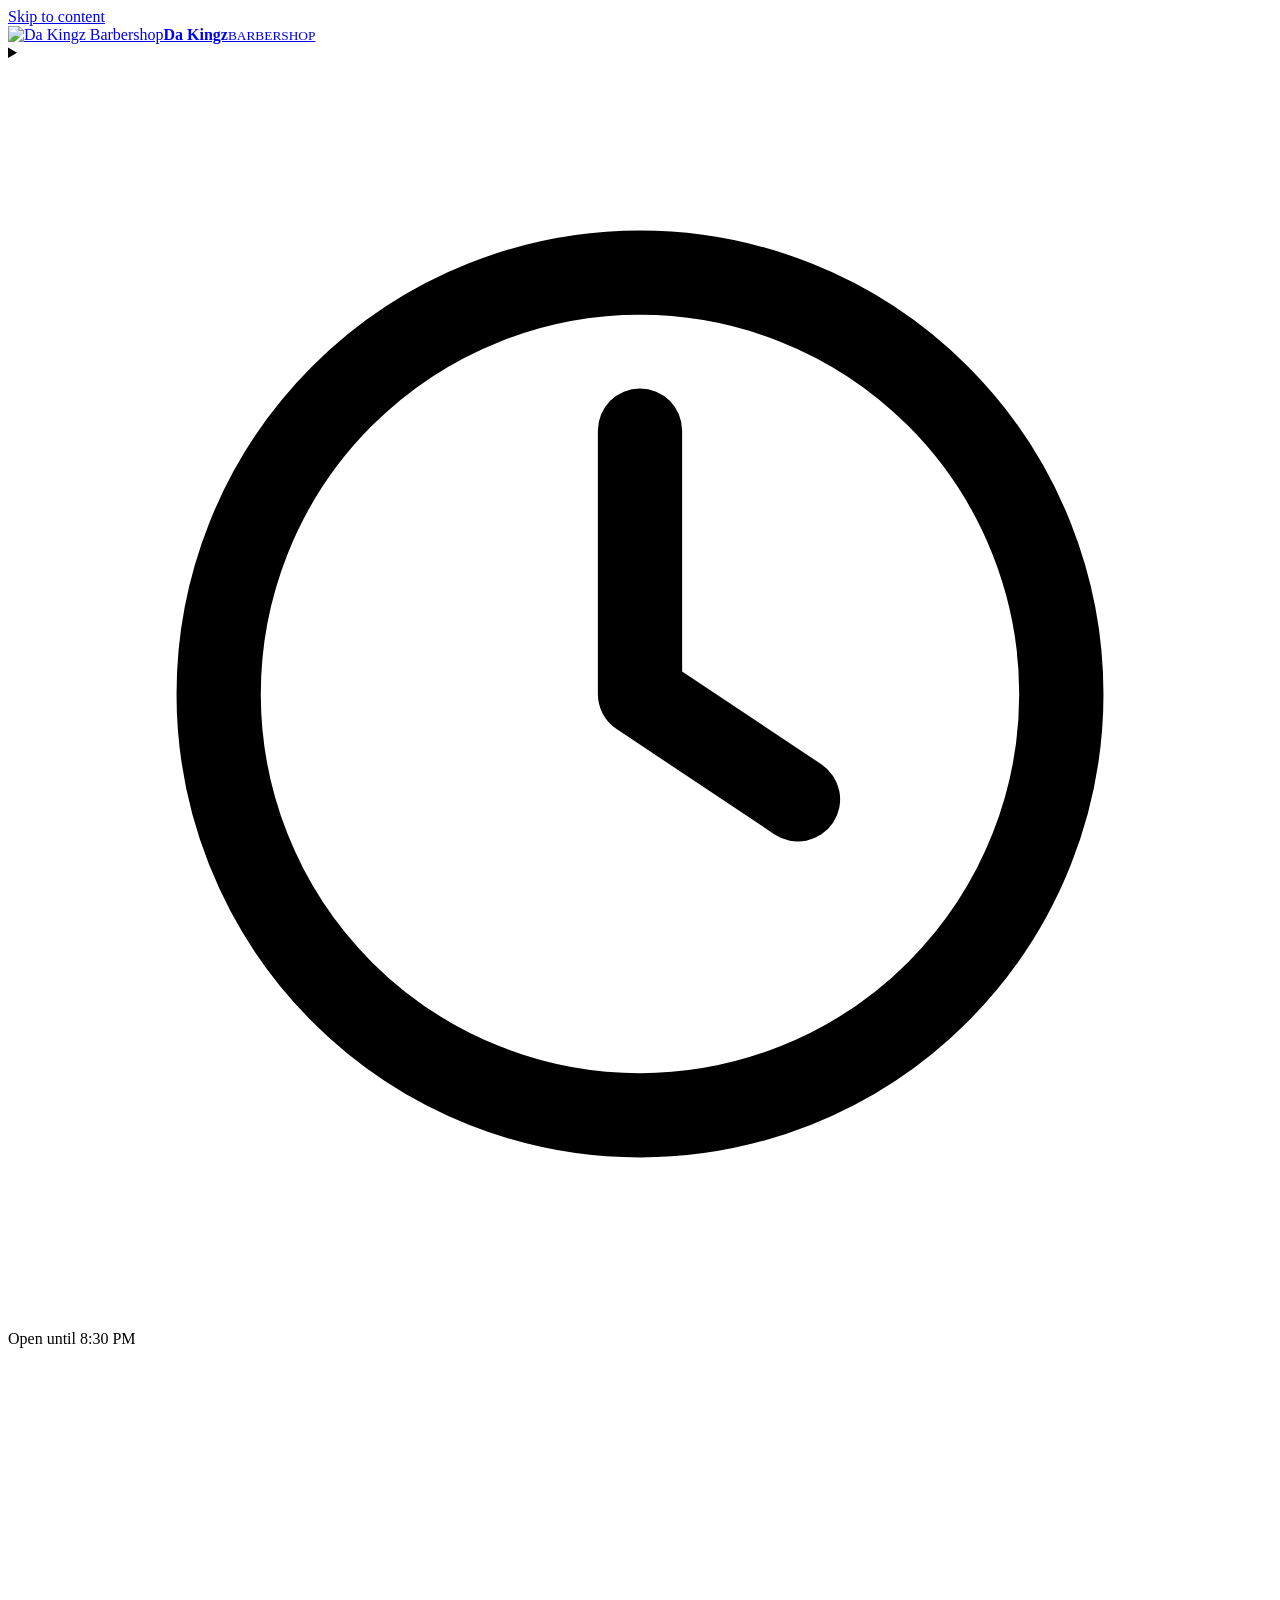
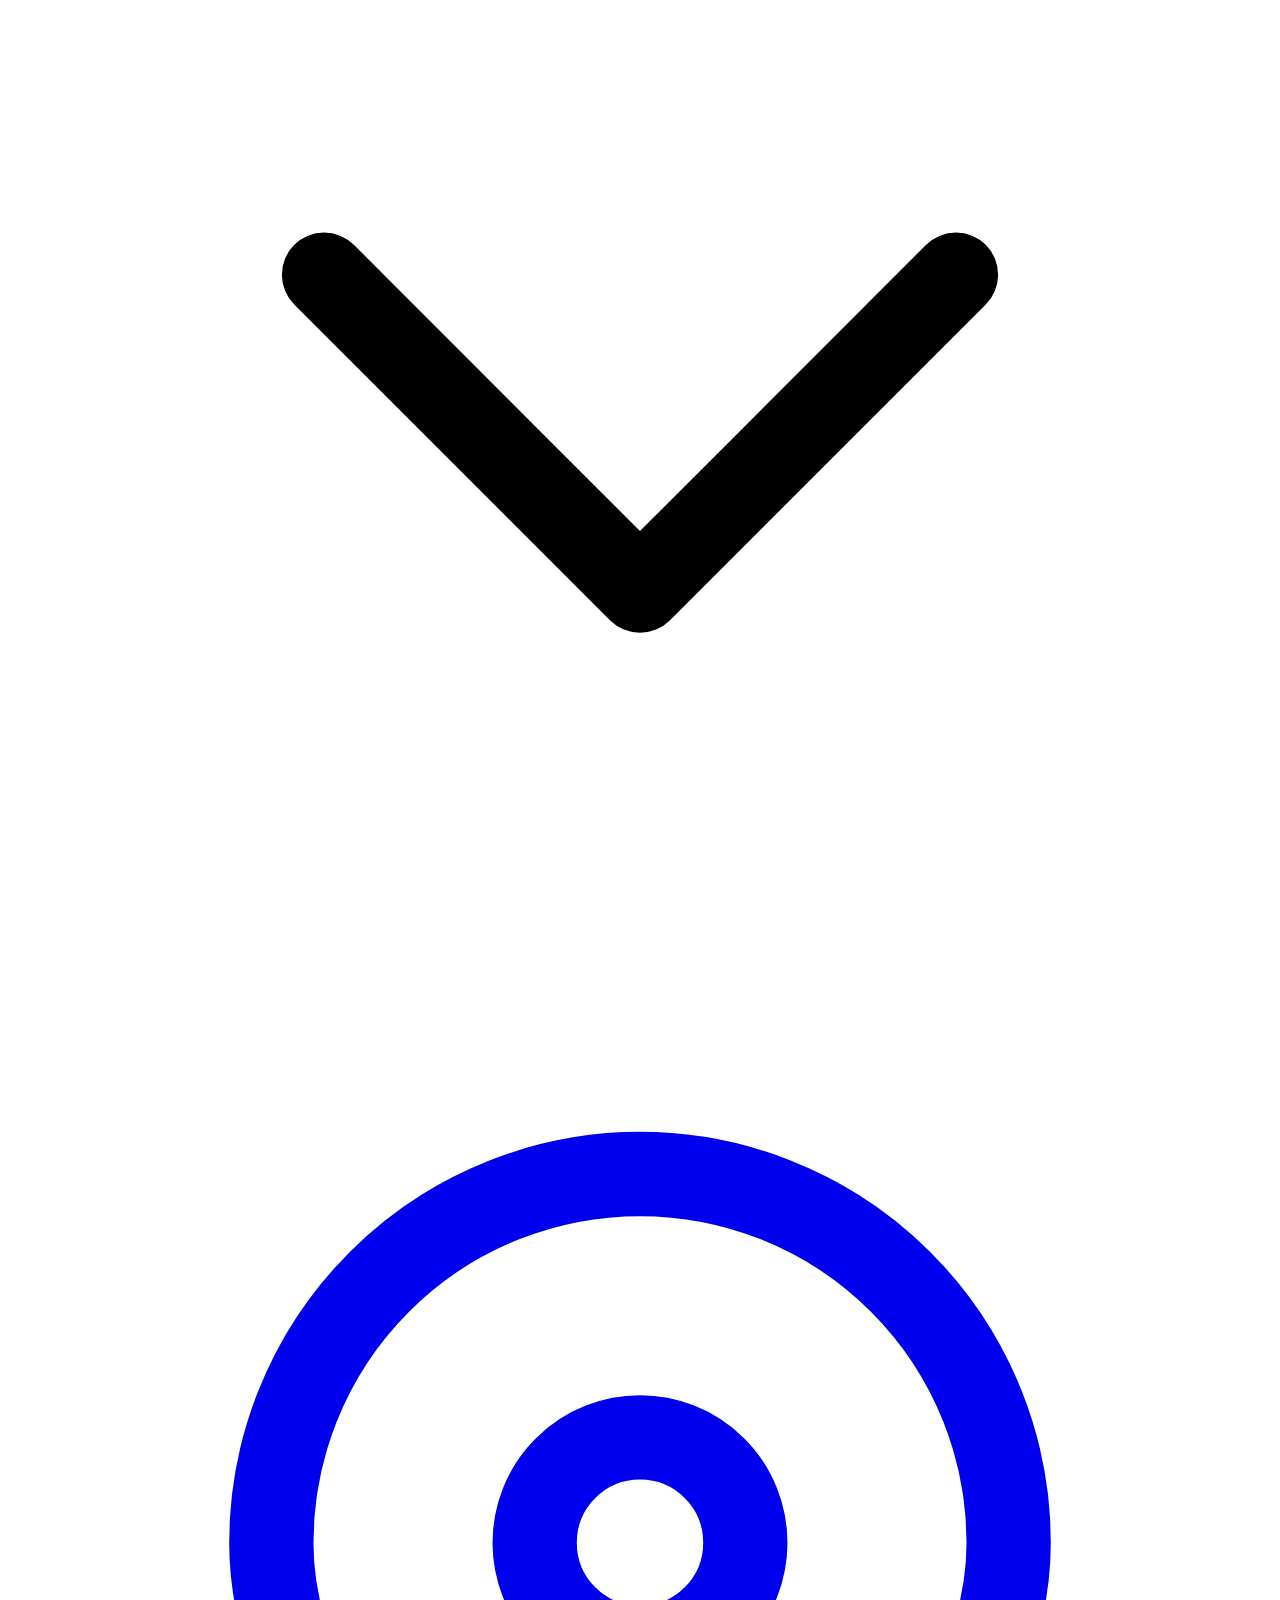
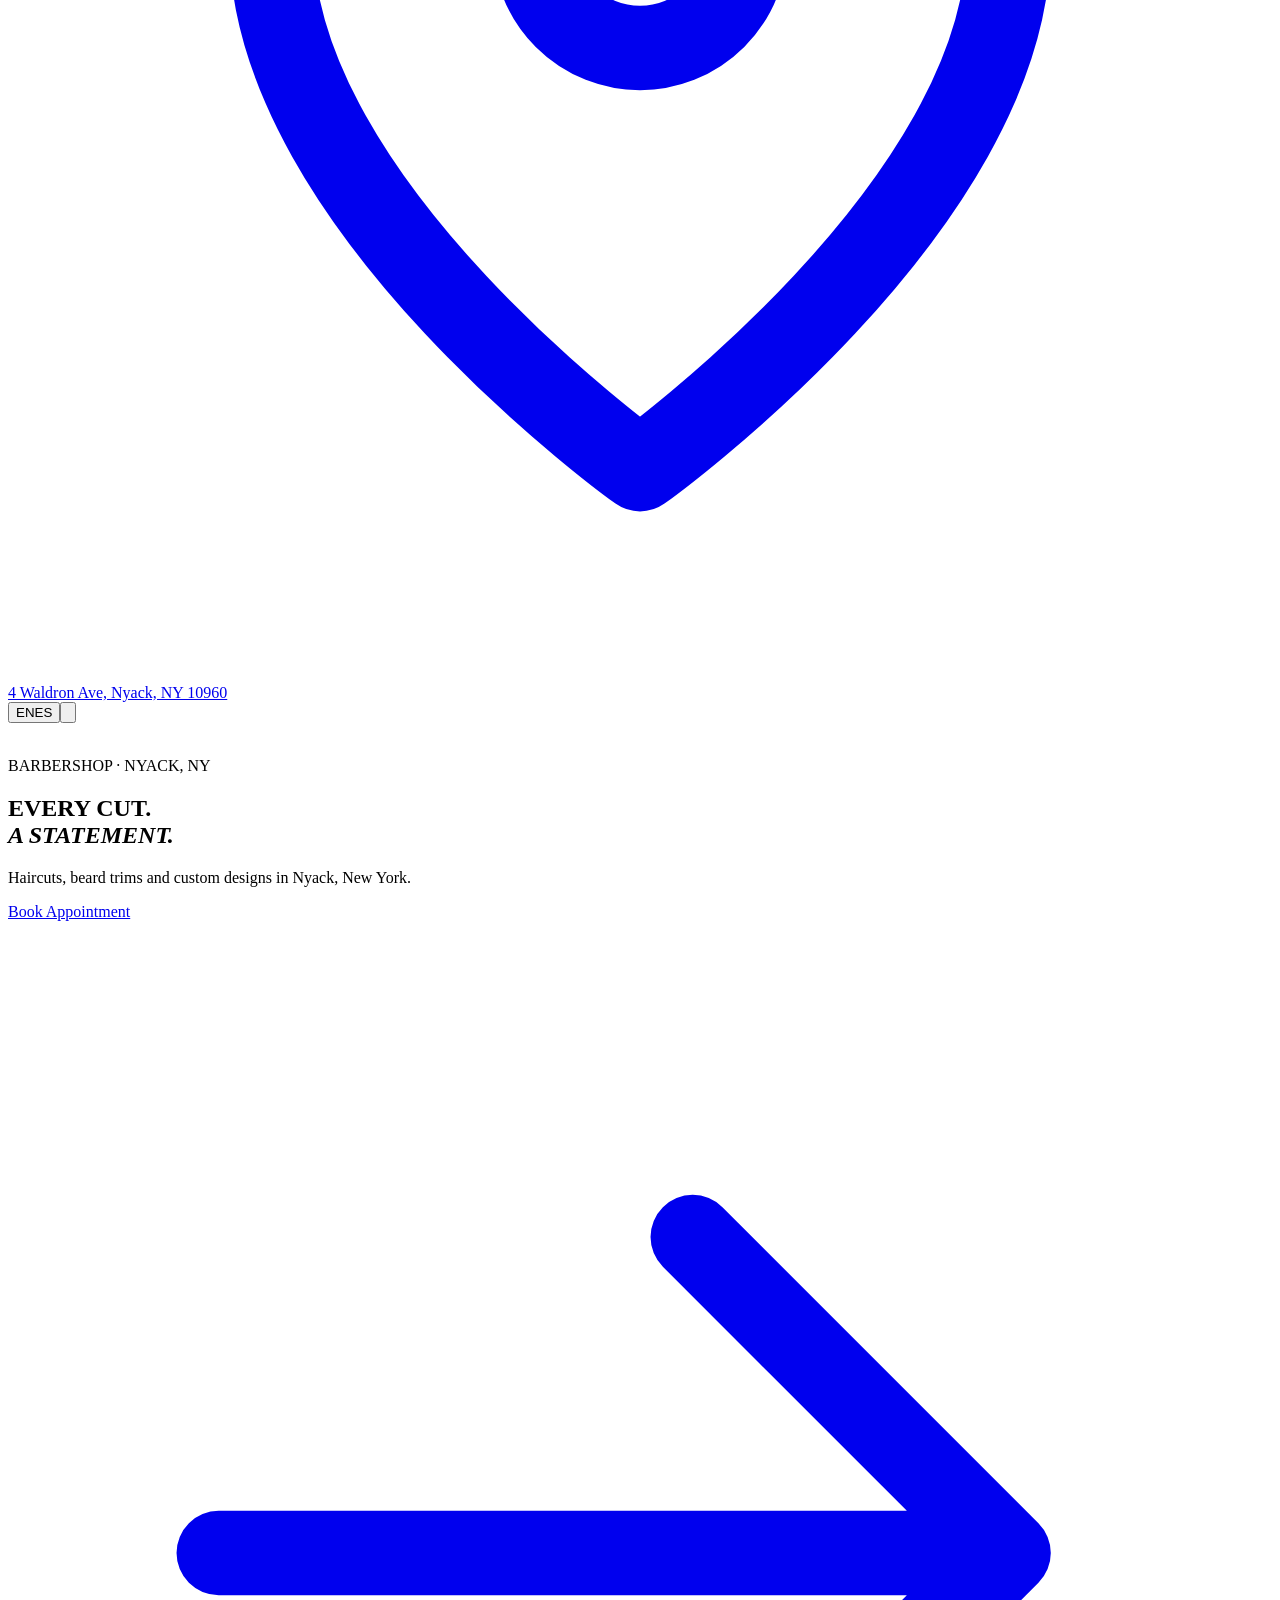
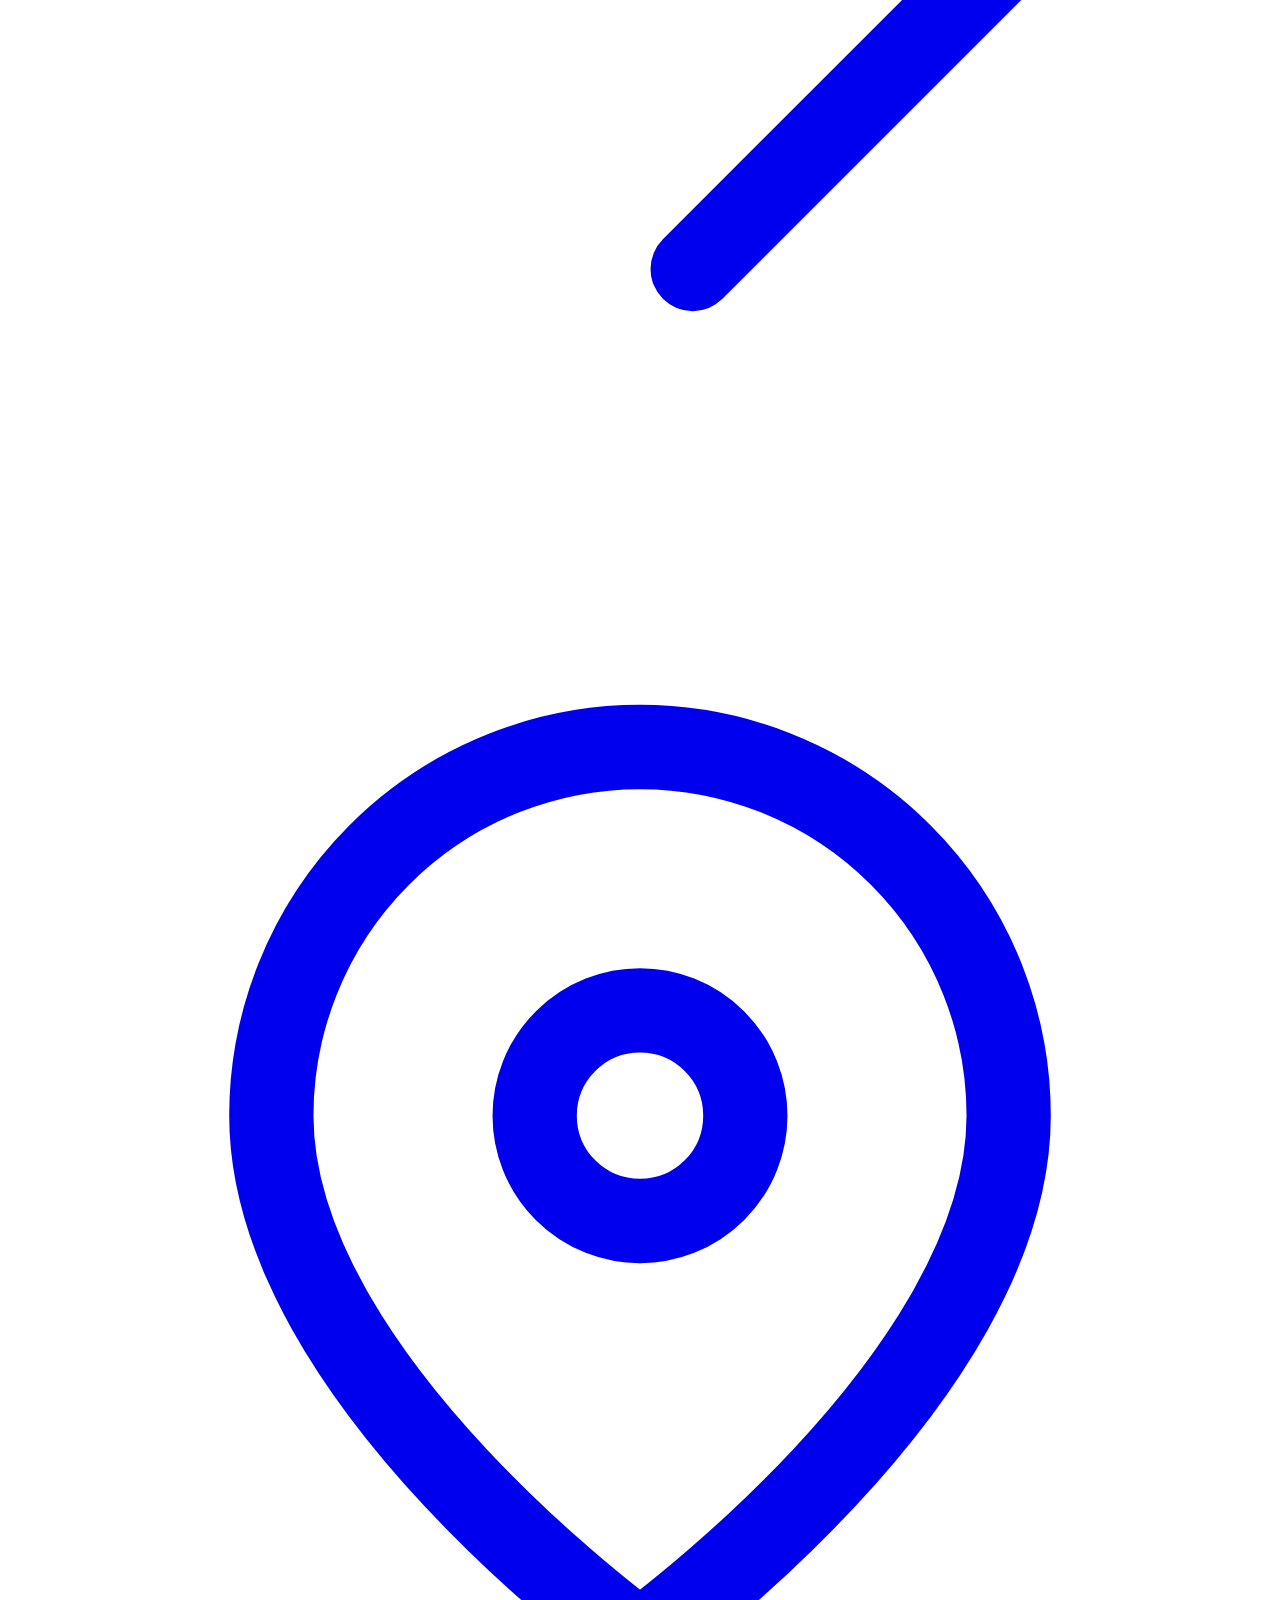
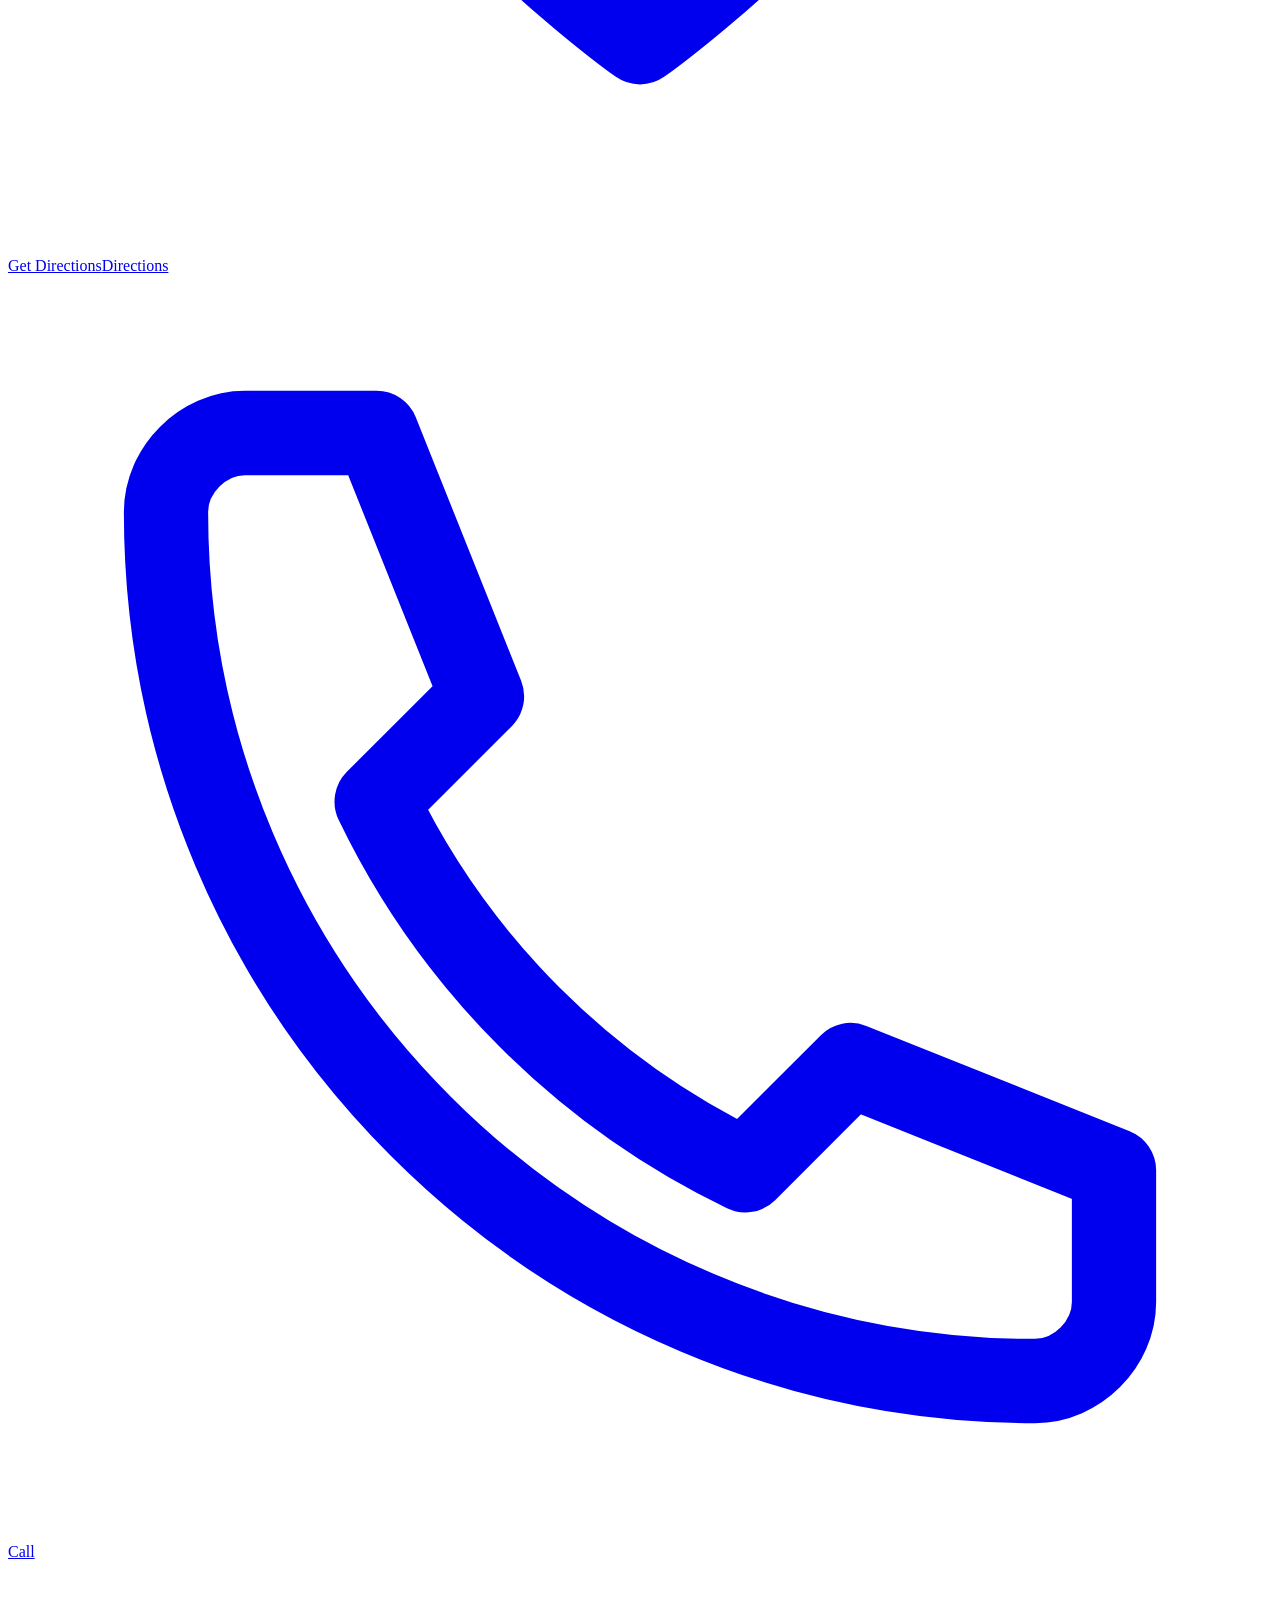
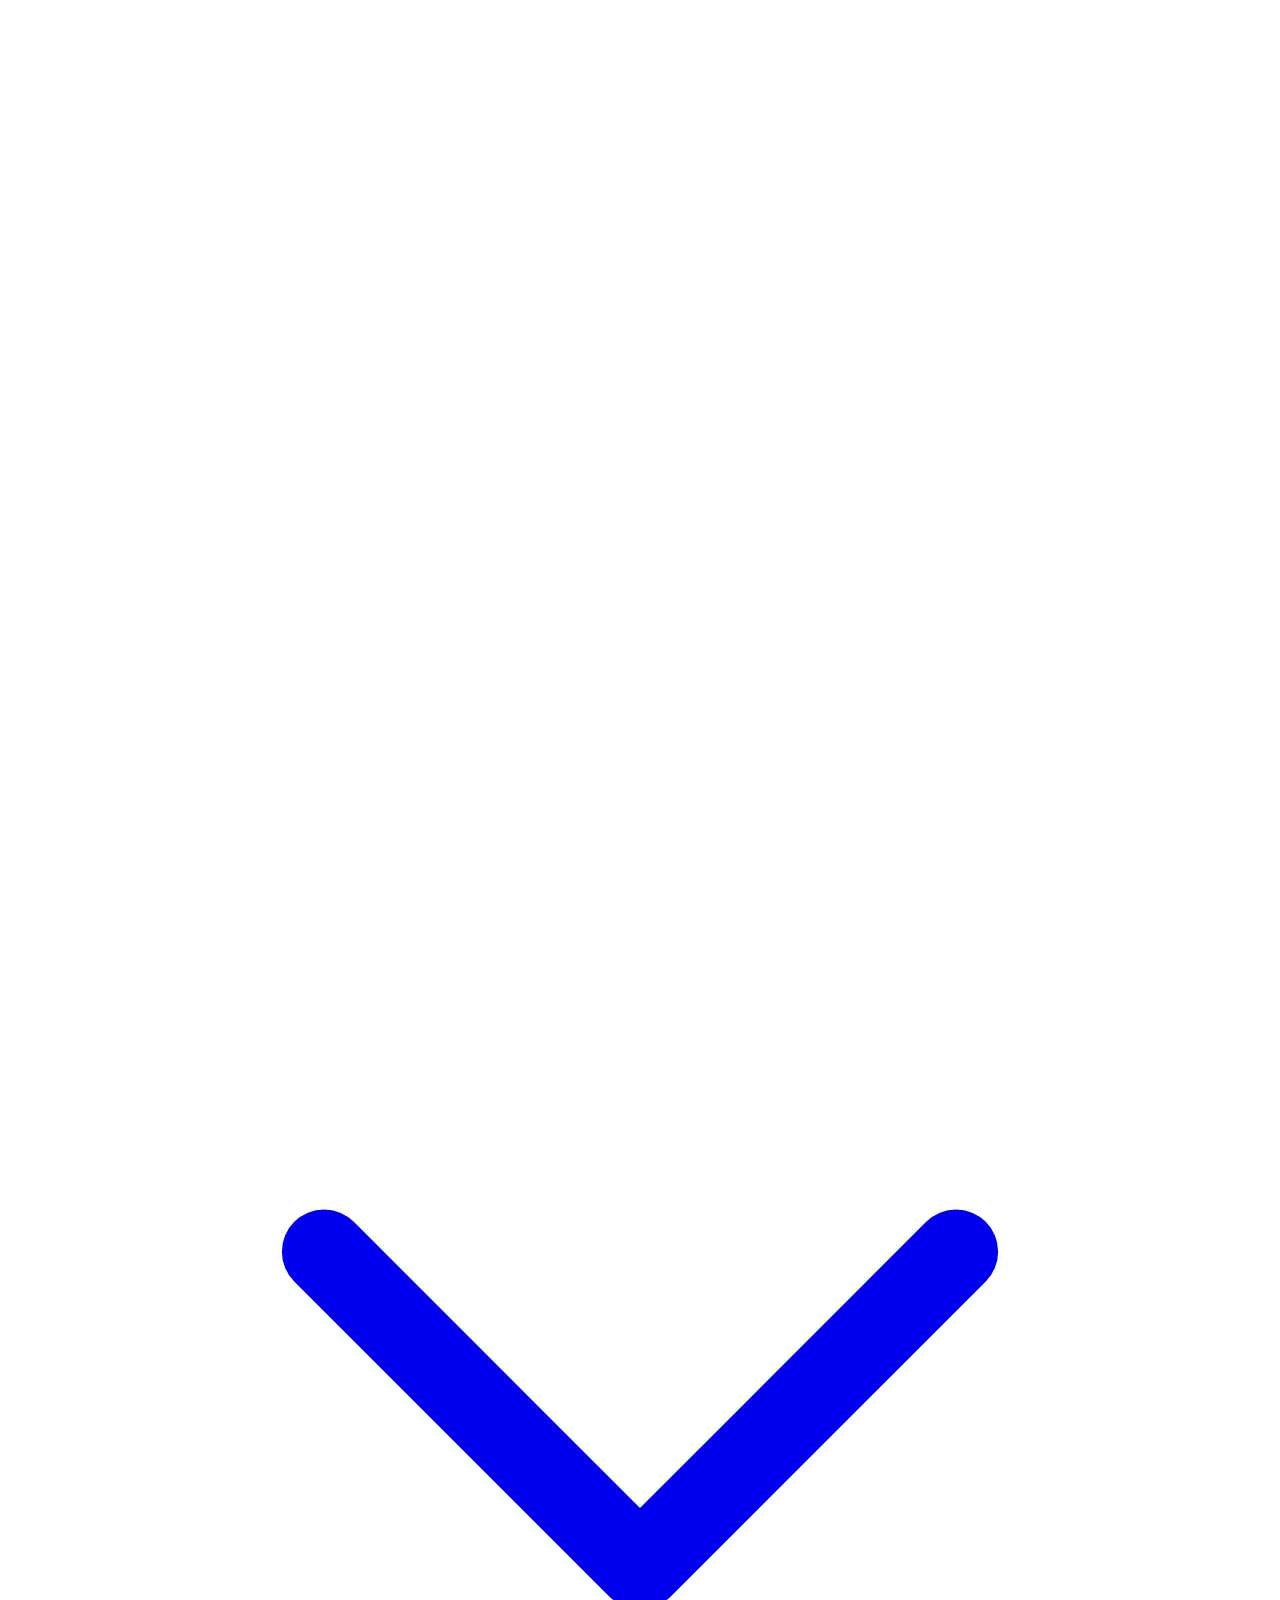
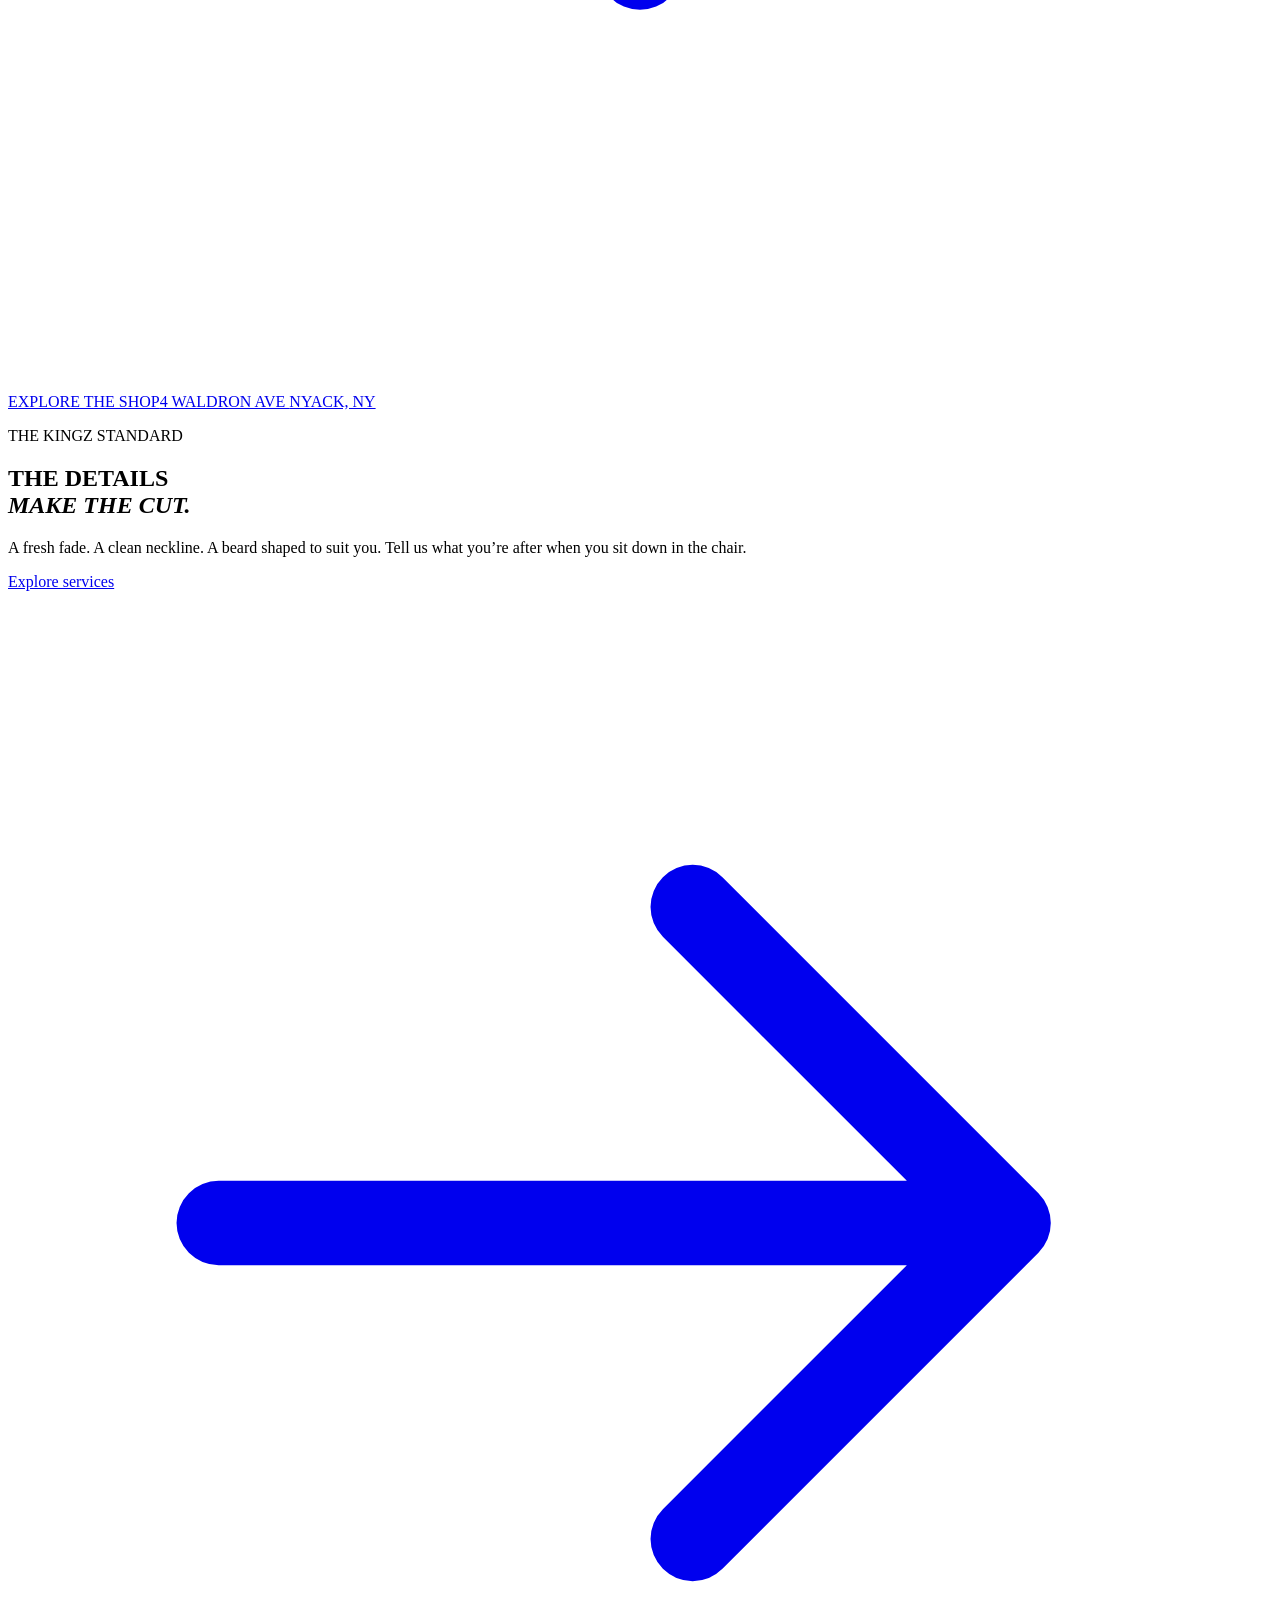
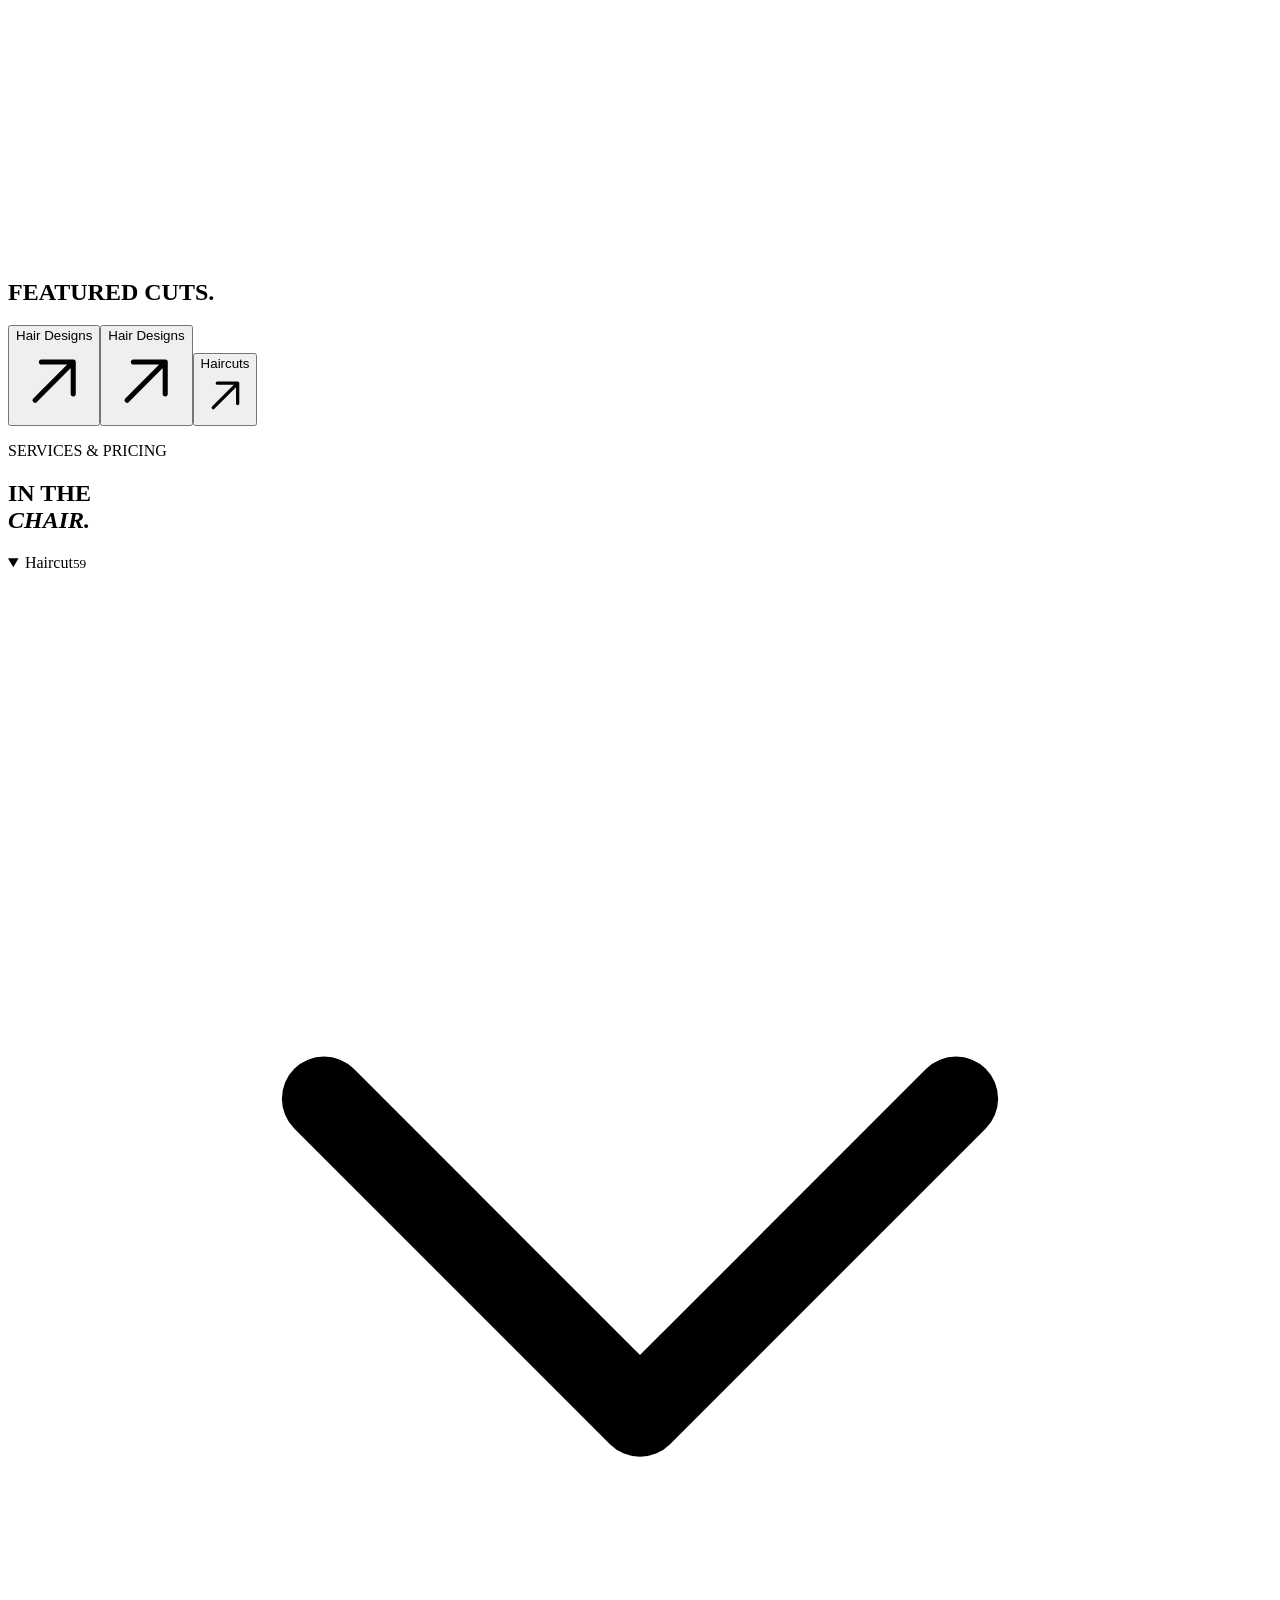
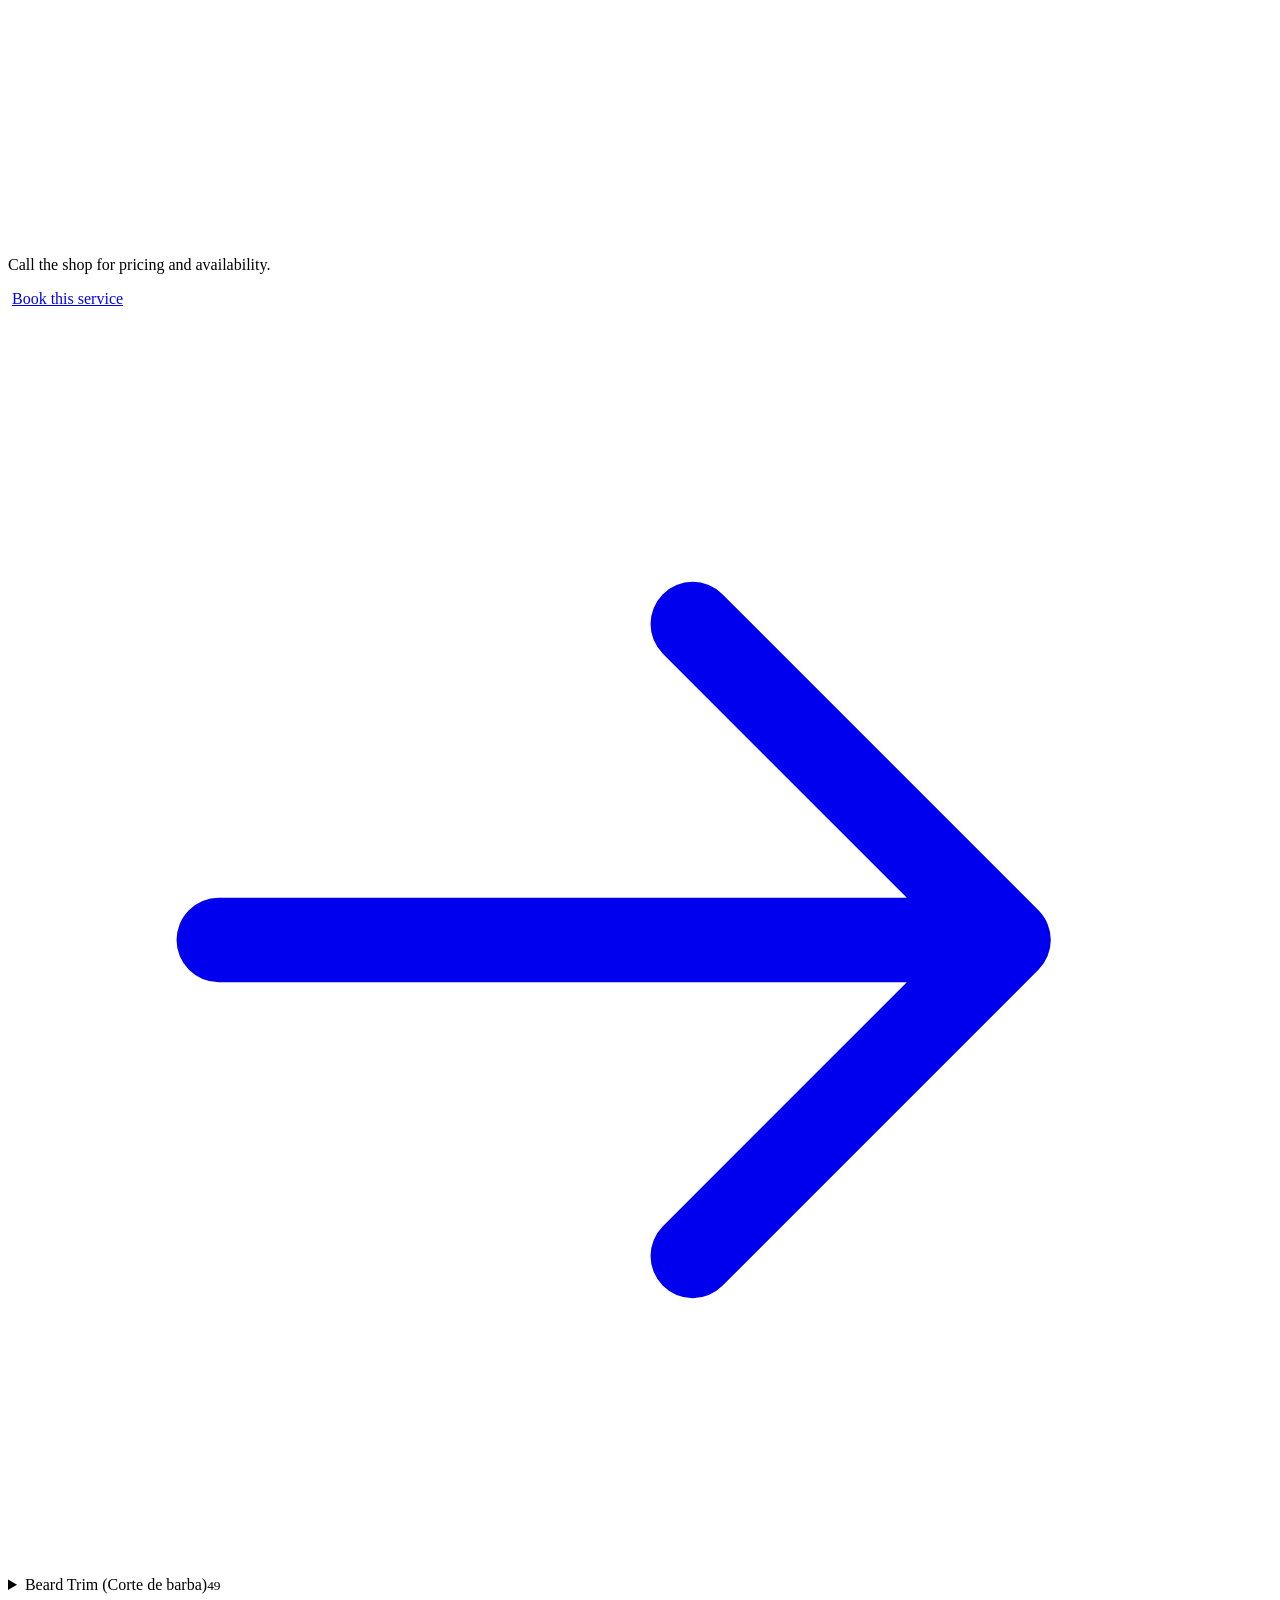
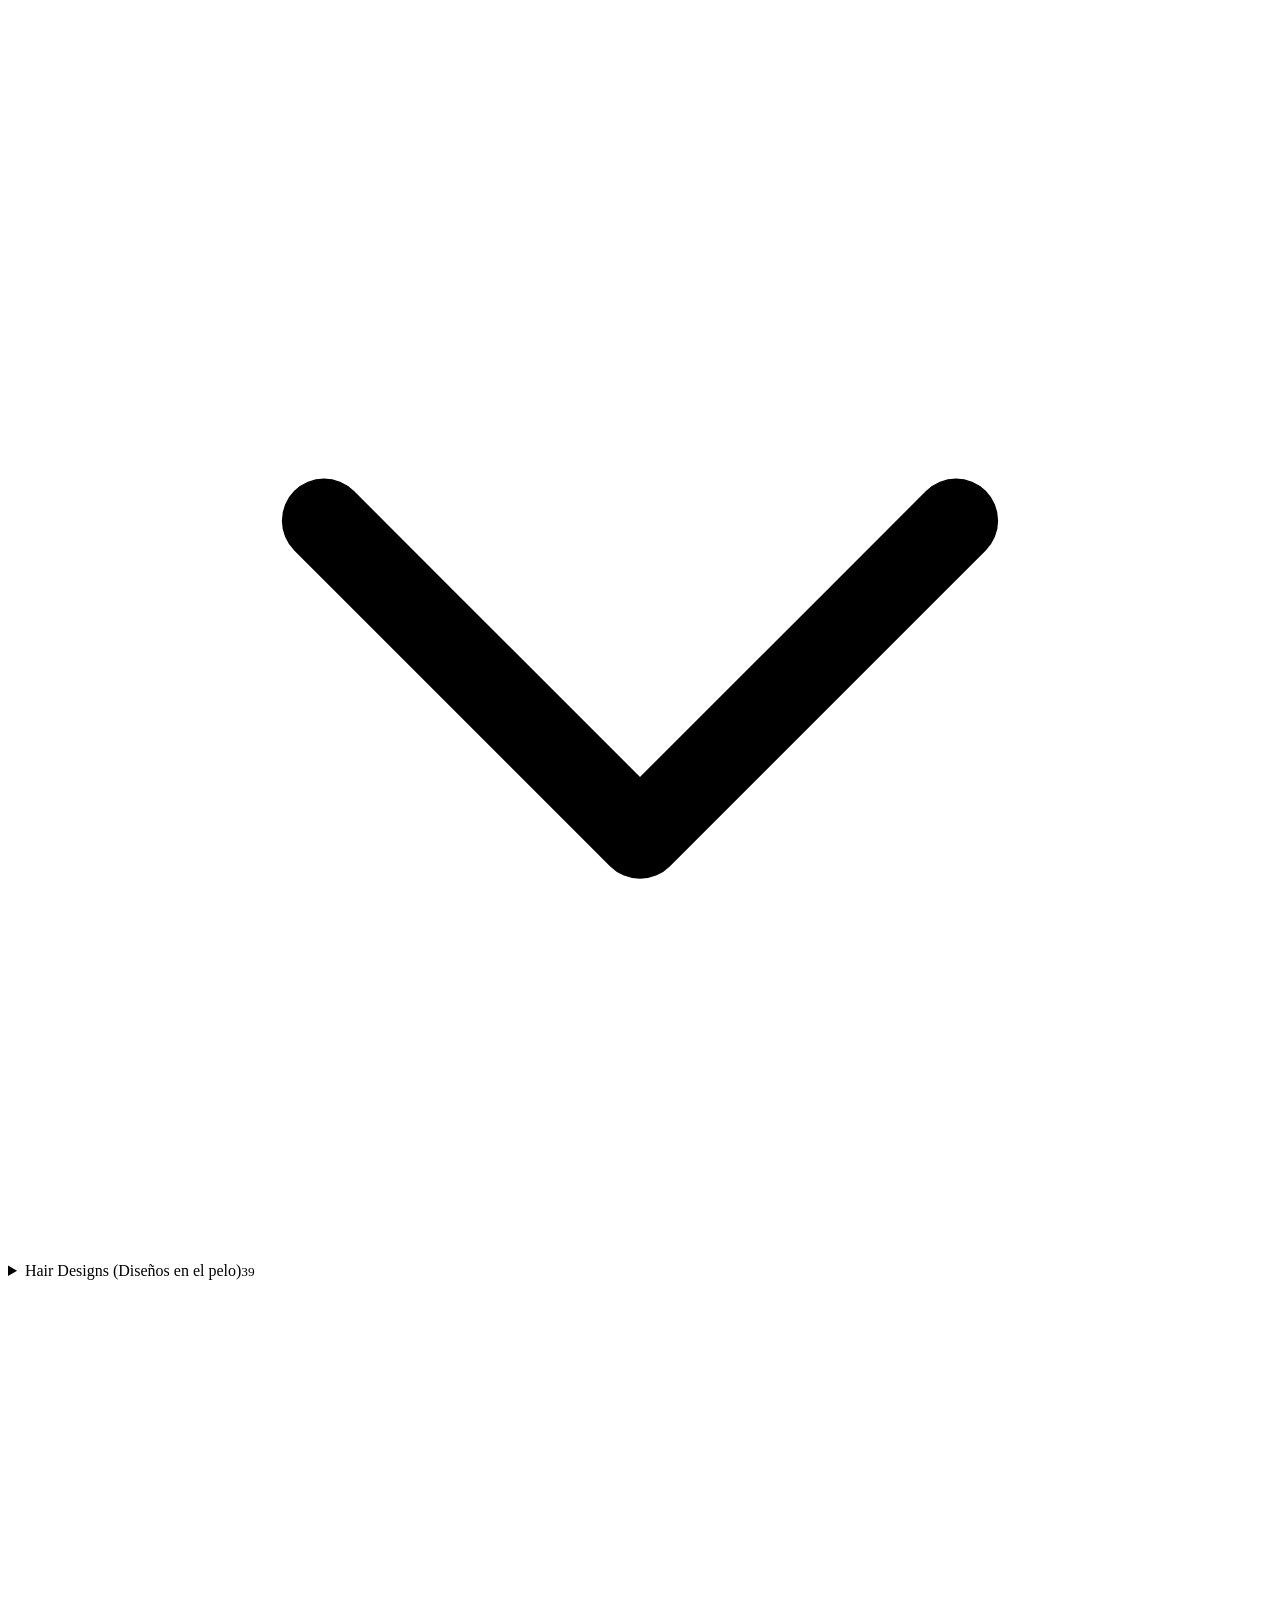
==== commit 8ea91d3a: "Update mobile header and review invitation" ====
--- a/index.html
+++ b/index.html
@@ -9,7 +9,7 @@
 <meta name="twitter:card" content="summary_large_image"><meta name="twitter:title" content="Da Kingz Barbershop | Haircuts &amp; Fades in Nyack, NY"><meta name="twitter:description" content="Visit Da Kingz Barbershop at 4 Waldron Ave in Nyack, NY for haircuts, beard trims, hair designs, coloring and extensions. Call the shop to book."><meta name="twitter:image" content="https://kodebok.github.io/Da-Kingz-Barbershop-Demo/assets/share.jpg">
 <script type="application/ld+json">{"@context":"https://schema.org","@type":"HairSalon","@id":"https://kodebok.github.io/Da-Kingz-Barbershop-Demo/#shop","name":"Da Kingz Barbershop","url":"https://kodebok.github.io/Da-Kingz-Barbershop-Demo","telephone":"+18454805578","image":"https://kodebok.github.io/Da-Kingz-Barbershop-Demo/assets/share.jpg","address":{"@type":"PostalAddress","streetAddress":"4 Waldron Ave","addressLocality":"Nyack","addressRegion":"NY","postalCode":"10960","addressCountry":"US"},"sameAs":["https://www.instagram.com/dakingz_barbershop/","https://maps.app.goo.gl/at2C2dCCBqVZxGpN9?g_st=ac"],"openingHoursSpecification":[{"@type":"OpeningHoursSpecification","dayOfWeek":"Monday","opens":"08:30","closes":"20:30"},{"@type":"OpeningHoursSpecification","dayOfWeek":"Tuesday","opens":"08:30","closes":"20:30"},{"@type":"OpeningHoursSpecification","dayOfWeek":"Wednesday","opens":"08:30","closes":"20:30"},{"@type":"OpeningHoursSpecification","dayOfWeek":"Thursday","opens":"08:30","closes":"20:30"},{"@type":"OpeningHoursSpecification","dayOfWeek":"Friday","opens":"08:30","closes":"20:30"},{"@type":"OpeningHoursSpecification","dayOfWeek":"Saturday","opens":"08:30","closes":"20:30"},{"@type":"OpeningHoursSpecification","dayOfWeek":"Sunday","opens":"08:30","closes":"18:00"}],"specialOpeningHoursSpecification":[]}</script>
 <link rel="preload" href="/Da-Kingz-Barbershop-Demo/assets/barlow-800.woff2" as="font" type="font/woff2" crossorigin>
-<script src="/Da-Kingz-Barbershop-Demo/assets/theme.js"></script><link rel="stylesheet" href="/Da-Kingz-Barbershop-Demo/assets/site.css?v=14"><script type="module" src="/Da-Kingz-Barbershop-Demo/assets/site.js?v=15"></script><script type="module" src="/Da-Kingz-Barbershop-Demo/assets/shared-banner.js"></script></head>
+<script src="/Da-Kingz-Barbershop-Demo/assets/theme.js"></script><link rel="stylesheet" href="/Da-Kingz-Barbershop-Demo/assets/site.css?v=17"><script type="module" src="/Da-Kingz-Barbershop-Demo/assets/site.js?v=17"></script><script type="module" src="/Da-Kingz-Barbershop-Demo/assets/shared-banner.js"></script></head>
 <body id="top" data-dock-animation="clipper" data-booking-delay="10">
 <a class="skip" href="#main">Skip to content</a>
 
@@ -24,7 +24,7 @@
     </div>
   </details>
 <div class="head-meta"><a class="head-address" href="https://www.google.com/maps/dir/?api=1&amp;destination=4+Waldron+Ave%2C+Nyack%2C+NY+10960&amp;destination_place_id=ChIJfVgcCQvpwokRpSppxhnpQFM" target="_blank" rel="noopener noreferrer" data-event="directions"><svg aria-hidden="true" viewBox="0 0 24 24" fill="none" stroke="currentColor" stroke-width="1.6" stroke-linecap="round" stroke-linejoin="round"><path d="M19 10c0 5-7 10-7 10S5 15 5 10a7 7 0 1 1 14 0Z"/><circle cx="12" cy="10" r="2"/></svg><span>4 Waldron Ave, Nyack, NY 10960</span></a></div>
-<div class="head-actions"><button type="button" class="language-switch" role="switch" aria-label="English / Español" aria-checked="false" data-language-toggle><span data-lang="en">EN</span><span data-lang="es">ES</span></button><button type="button" class="theme icon-button" aria-label="Switch color theme"><svg aria-hidden="true" viewBox="0 0 24 24" fill="none" stroke="currentColor" stroke-width="1.6" stroke-linecap="round" stroke-linejoin="round"><circle cx="12" cy="12" r="4"/><path d="M12 2v2m0 16v2M2 12h2m16 0h2M5 5l1.5 1.5m11 11L19 19m0-14-1.5 1.5m-11 11L5 19"/></svg><svg aria-hidden="true" viewBox="0 0 24 24" fill="none" stroke="currentColor" stroke-width="1.6" stroke-linecap="round" stroke-linejoin="round"><path d="M20.5 15A8.7 8.7 0 0 1 9 3.5 8.7 8.7 0 1 0 20.5 15Z"/></svg></button><a class="button primary head-book" href="#booking" data-book aria-haspopup="dialog">Book<svg aria-hidden="true" viewBox="0 0 24 24" fill="none" stroke="currentColor" stroke-width="1.6" stroke-linecap="round" stroke-linejoin="round"><path d="M4 12h15m-6-6 6 6-6 6"/></svg></a></div>
+<div class="head-actions"><button type="button" class="language-switch" role="switch" aria-label="English / Español" aria-checked="false" data-language-toggle><span data-lang="en">EN</span><span data-lang="es">ES</span></button><button type="button" class="theme icon-button" aria-label="Switch color theme"><svg aria-hidden="true" viewBox="0 0 24 24" fill="none" stroke="currentColor" stroke-width="1.6" stroke-linecap="round" stroke-linejoin="round"><circle cx="12" cy="12" r="4"/><path d="M12 2v2m0 16v2M2 12h2m16 0h2M5 5l1.5 1.5m11 11L19 19m0-14-1.5 1.5m-11 11L5 19"/></svg><svg aria-hidden="true" viewBox="0 0 24 24" fill="none" stroke="currentColor" stroke-width="1.6" stroke-linecap="round" stroke-linejoin="round"><path d="M20.5 15A8.7 8.7 0 0 1 9 3.5 8.7 8.7 0 1 0 20.5 15Z"/></svg></button></div>
 </nav></header>
 <main id="main" class="">
 
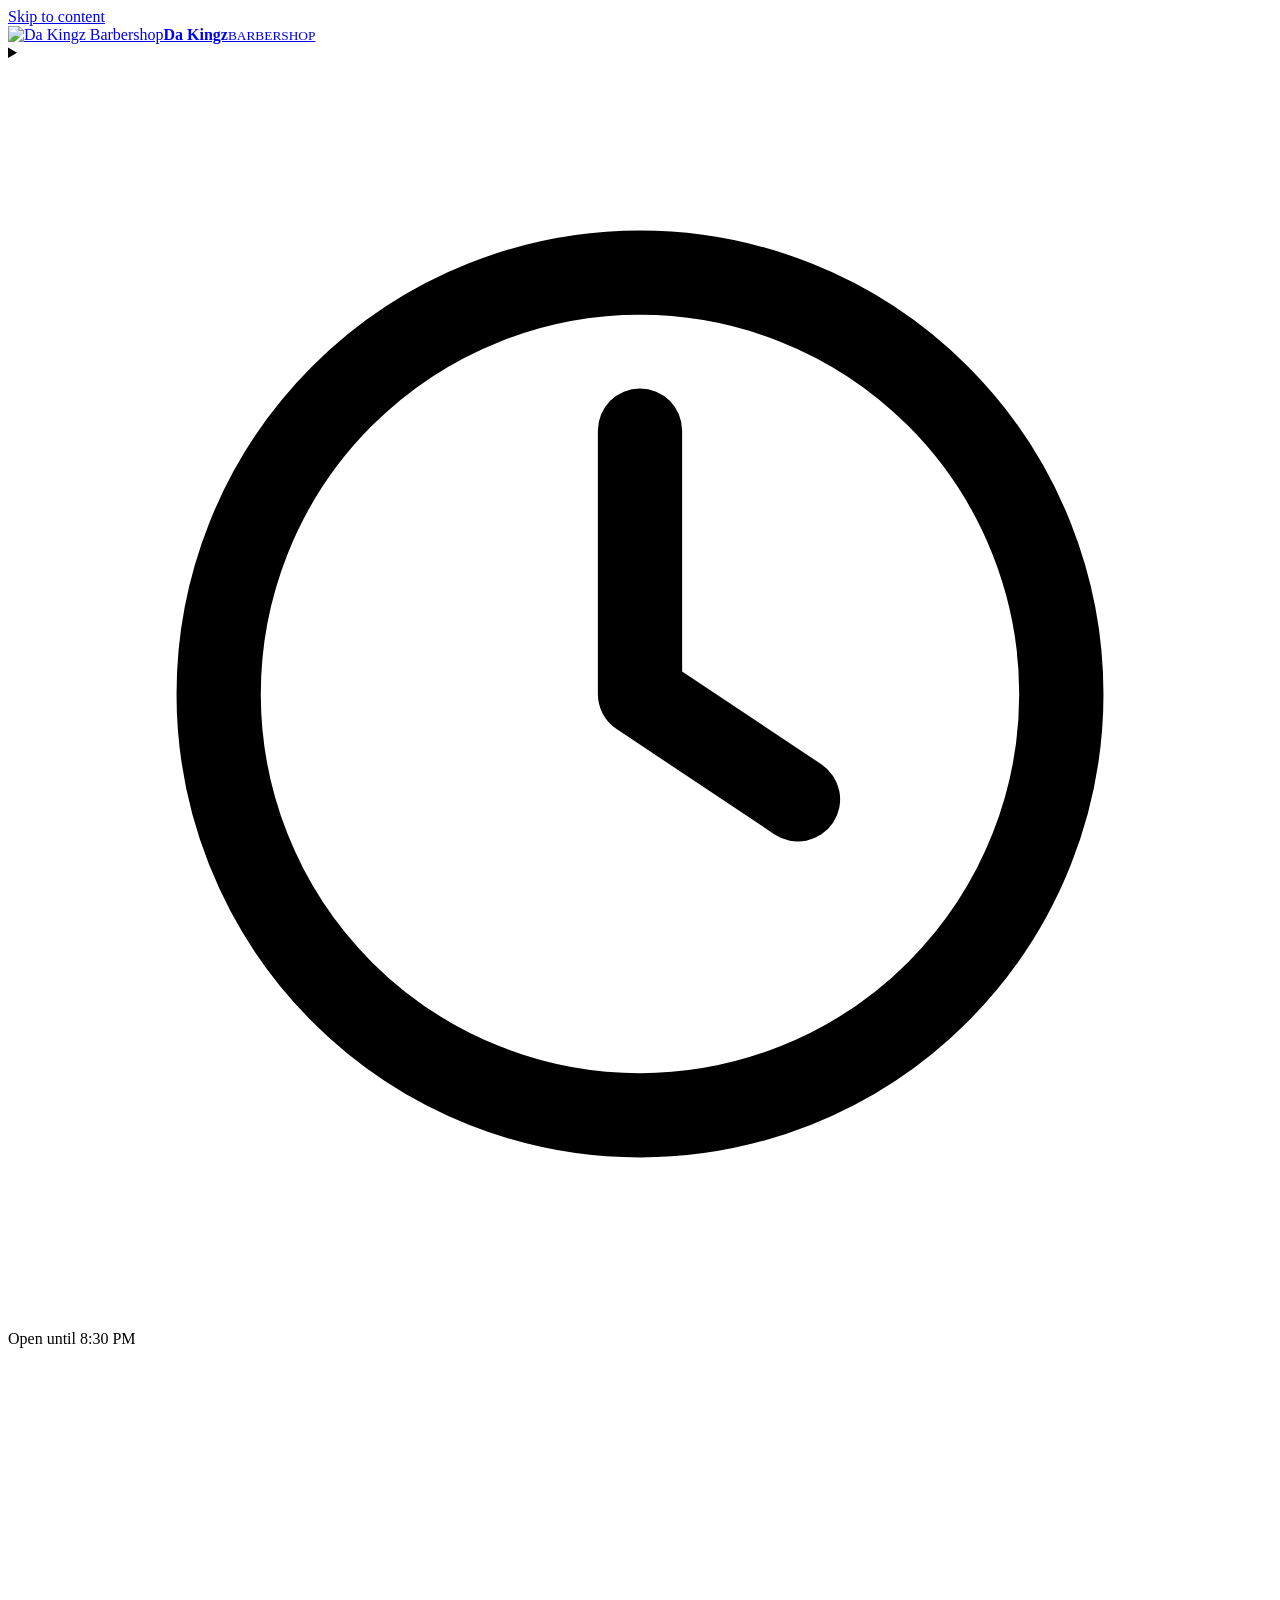
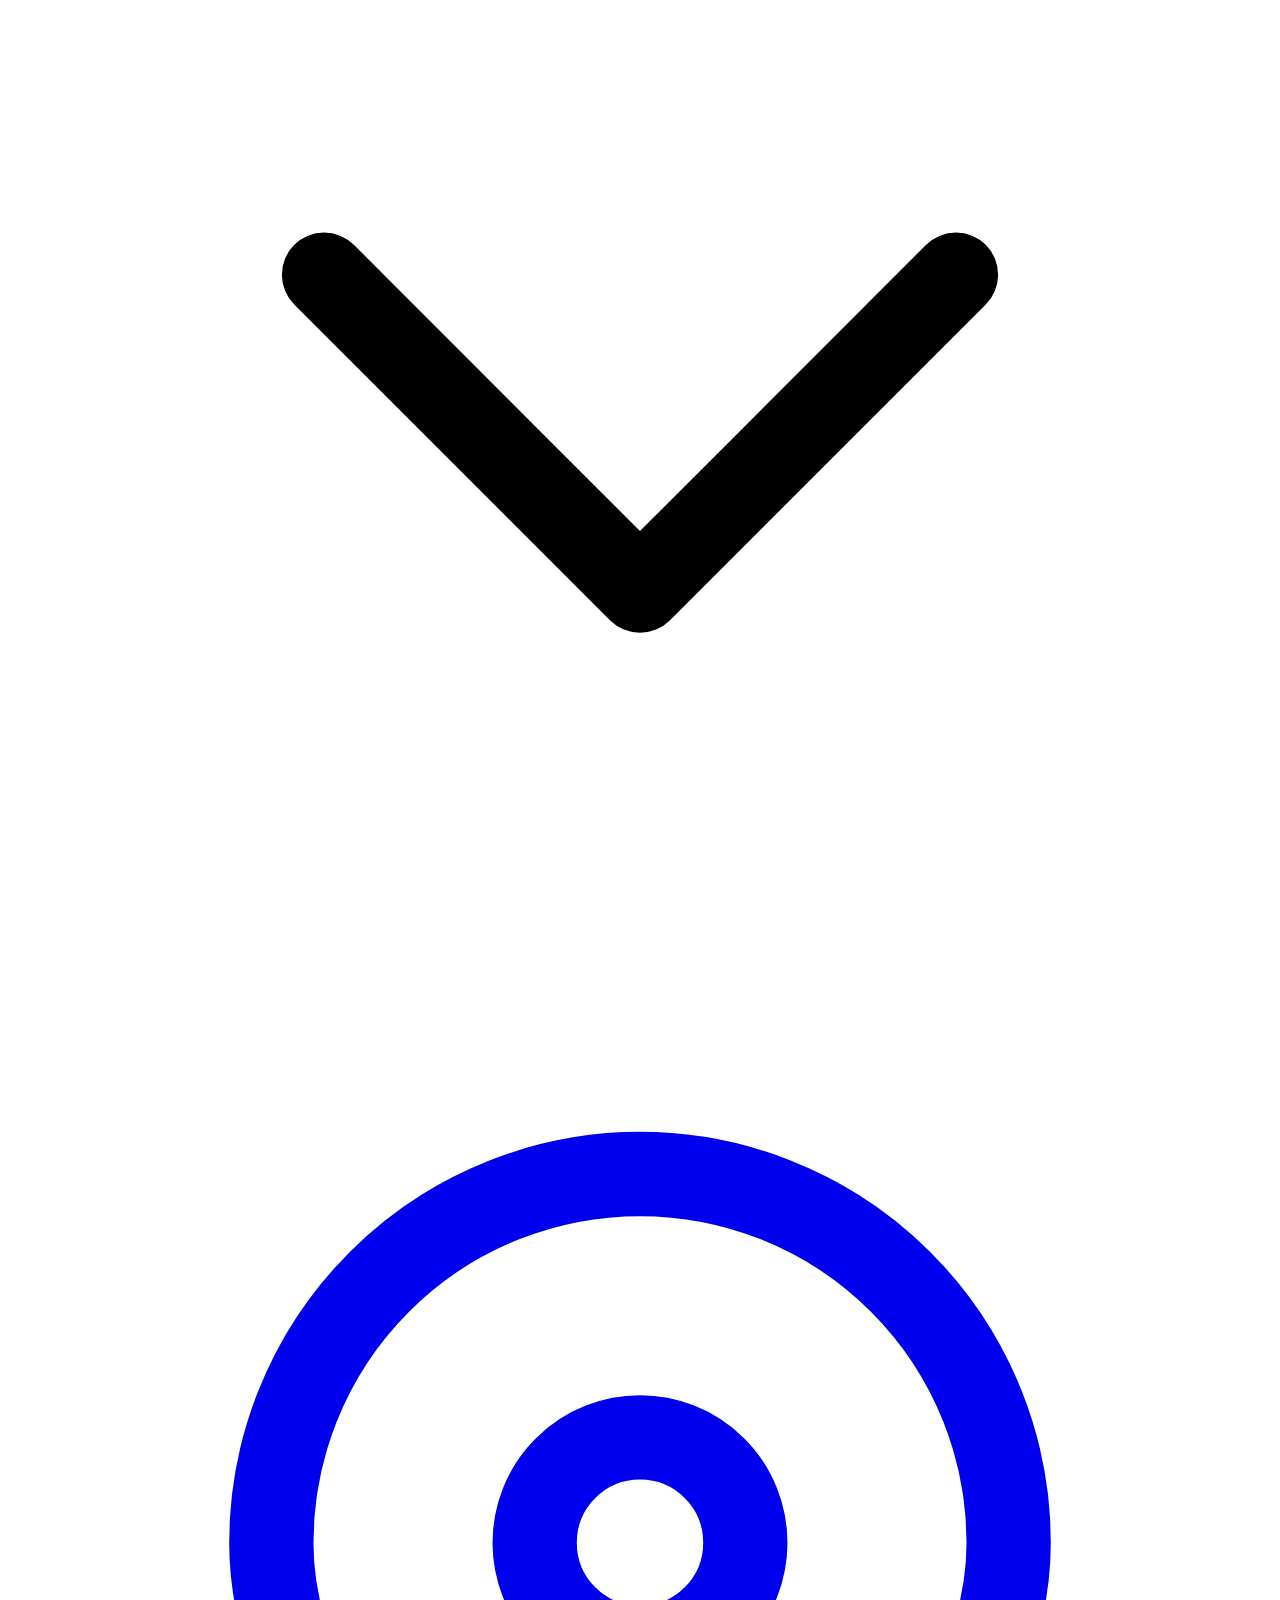
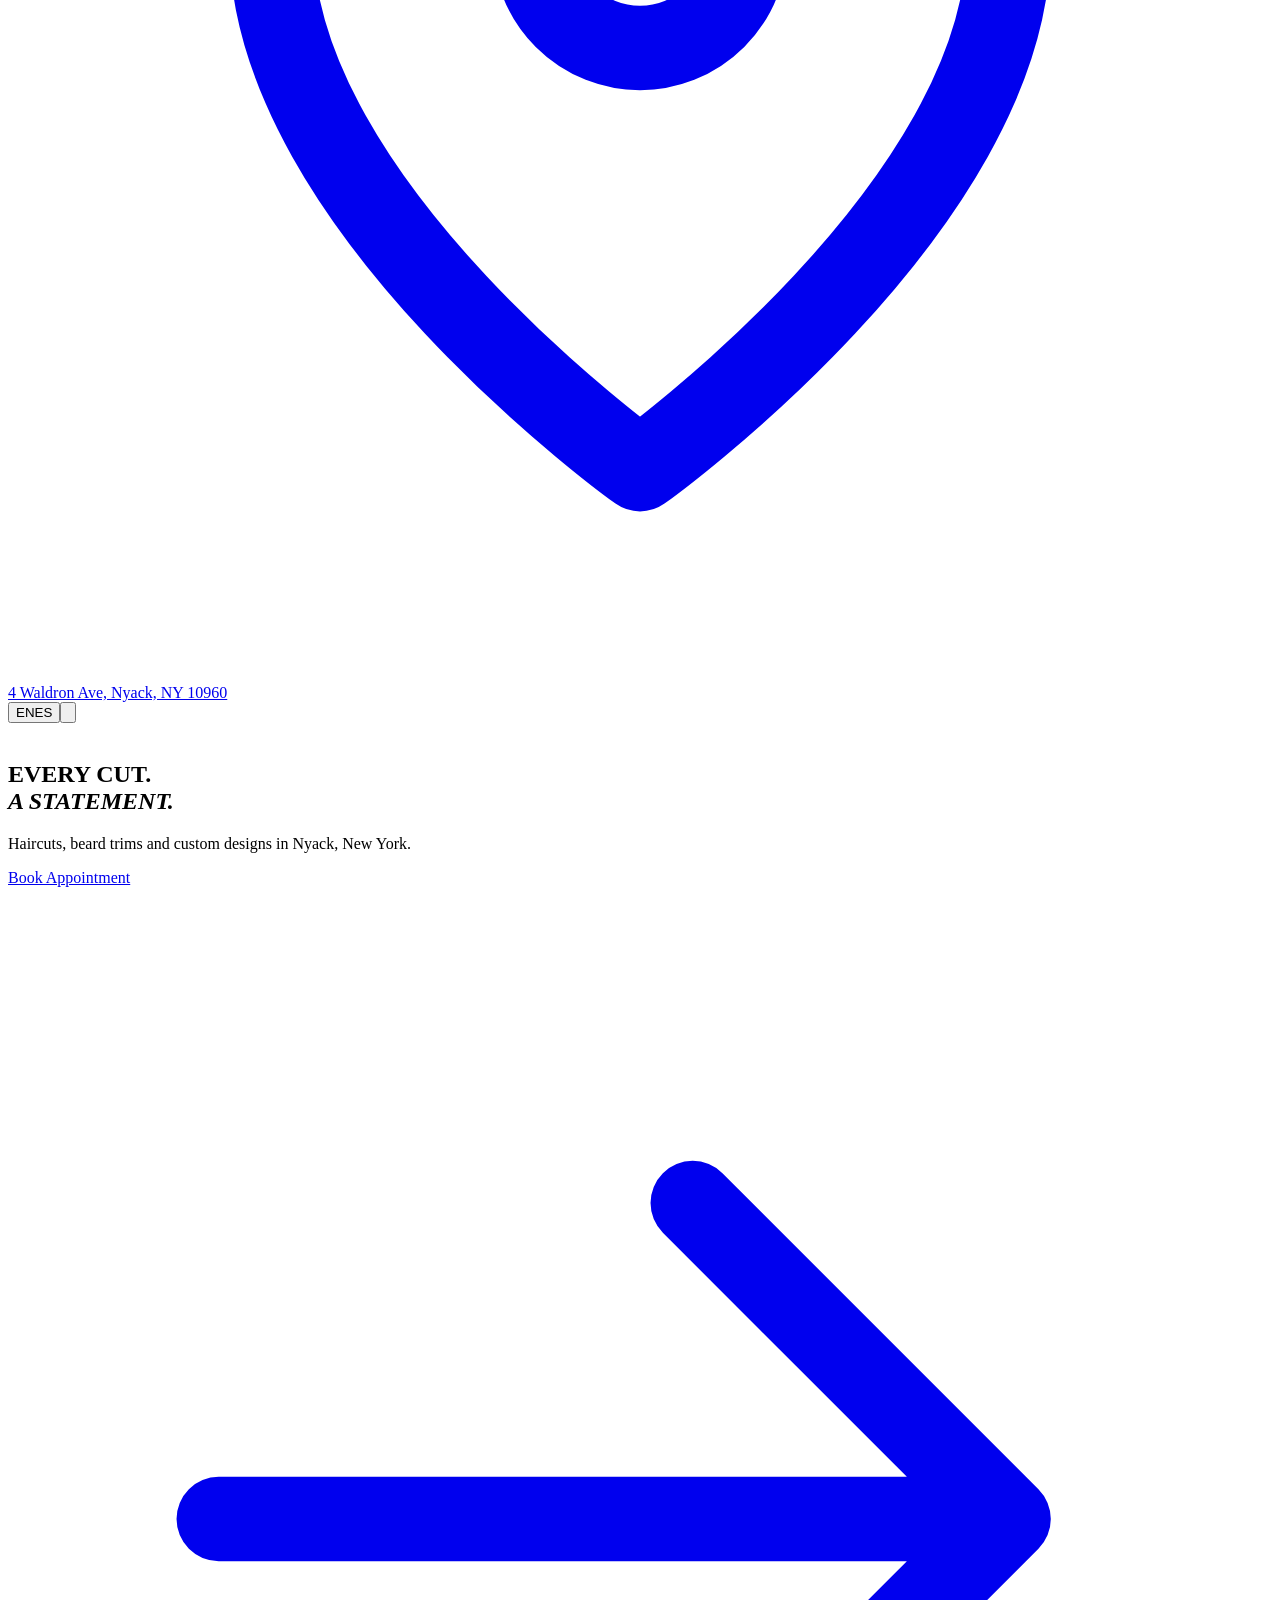
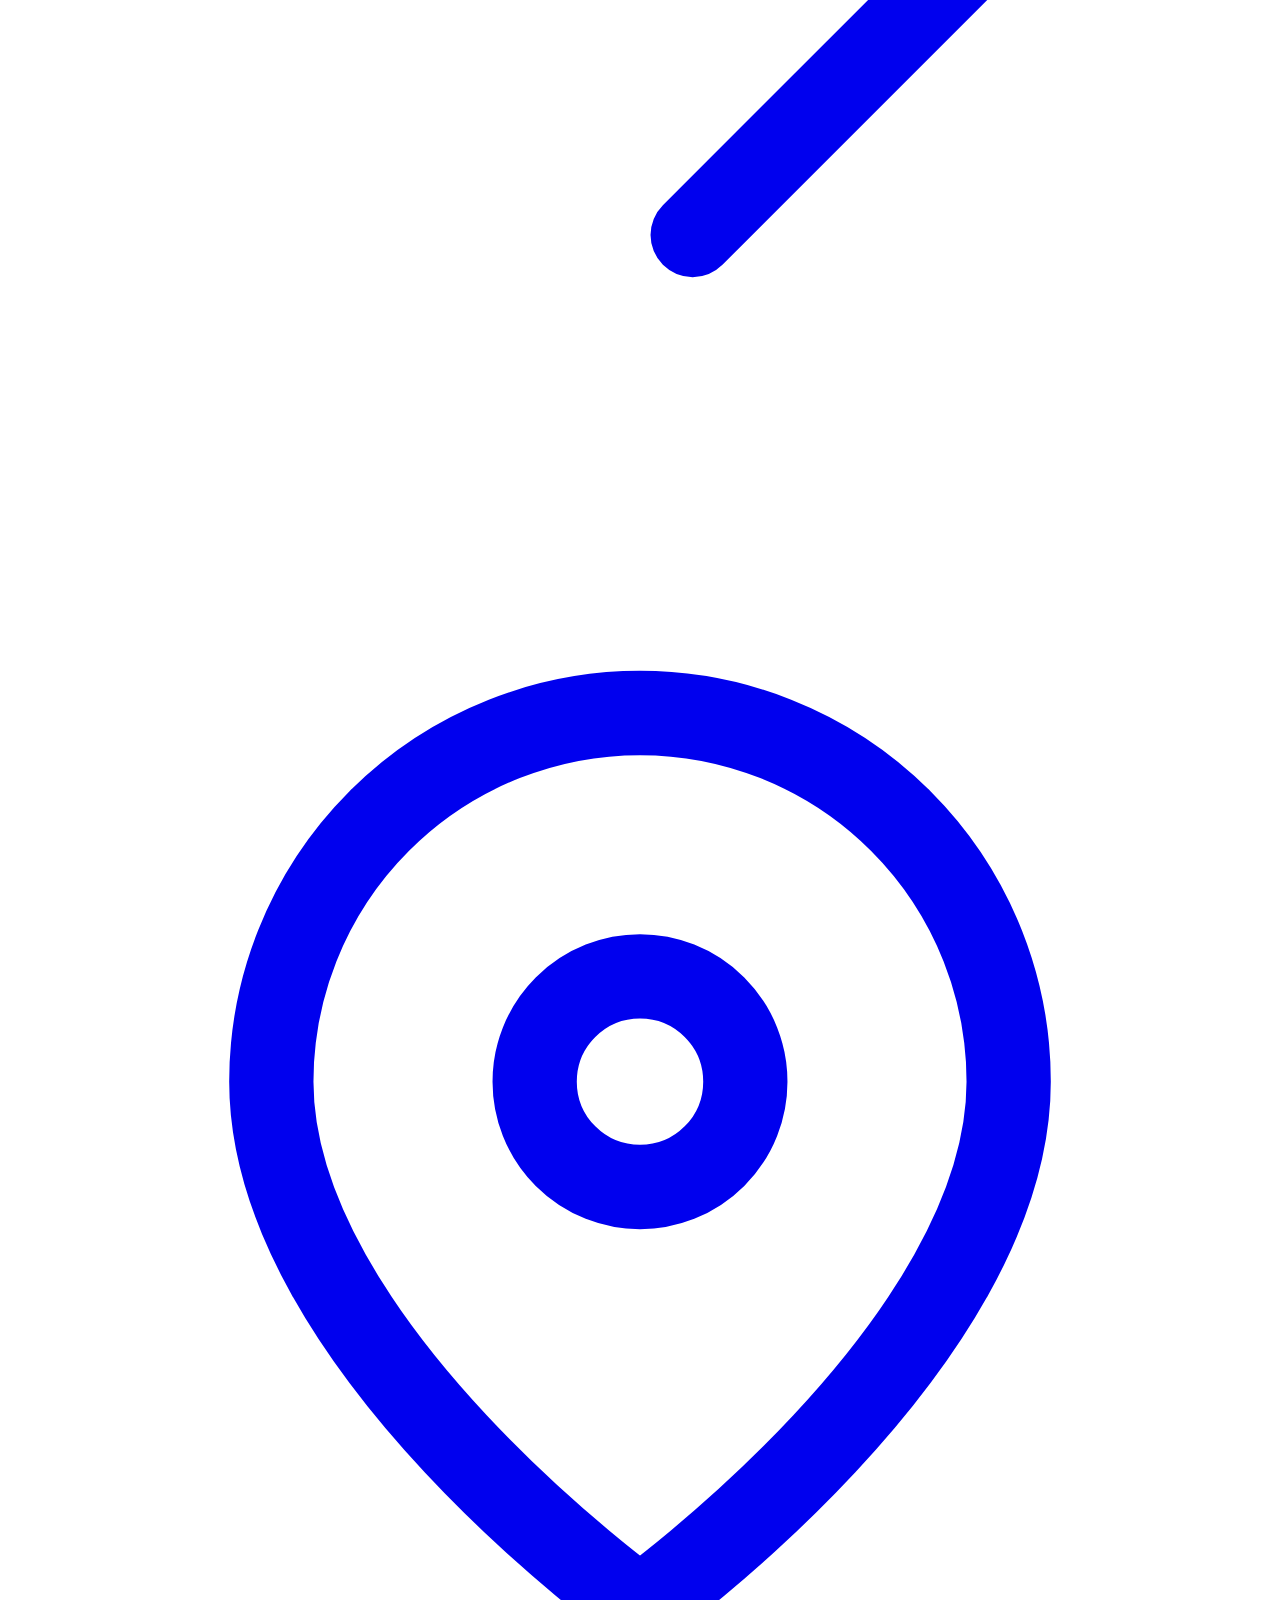
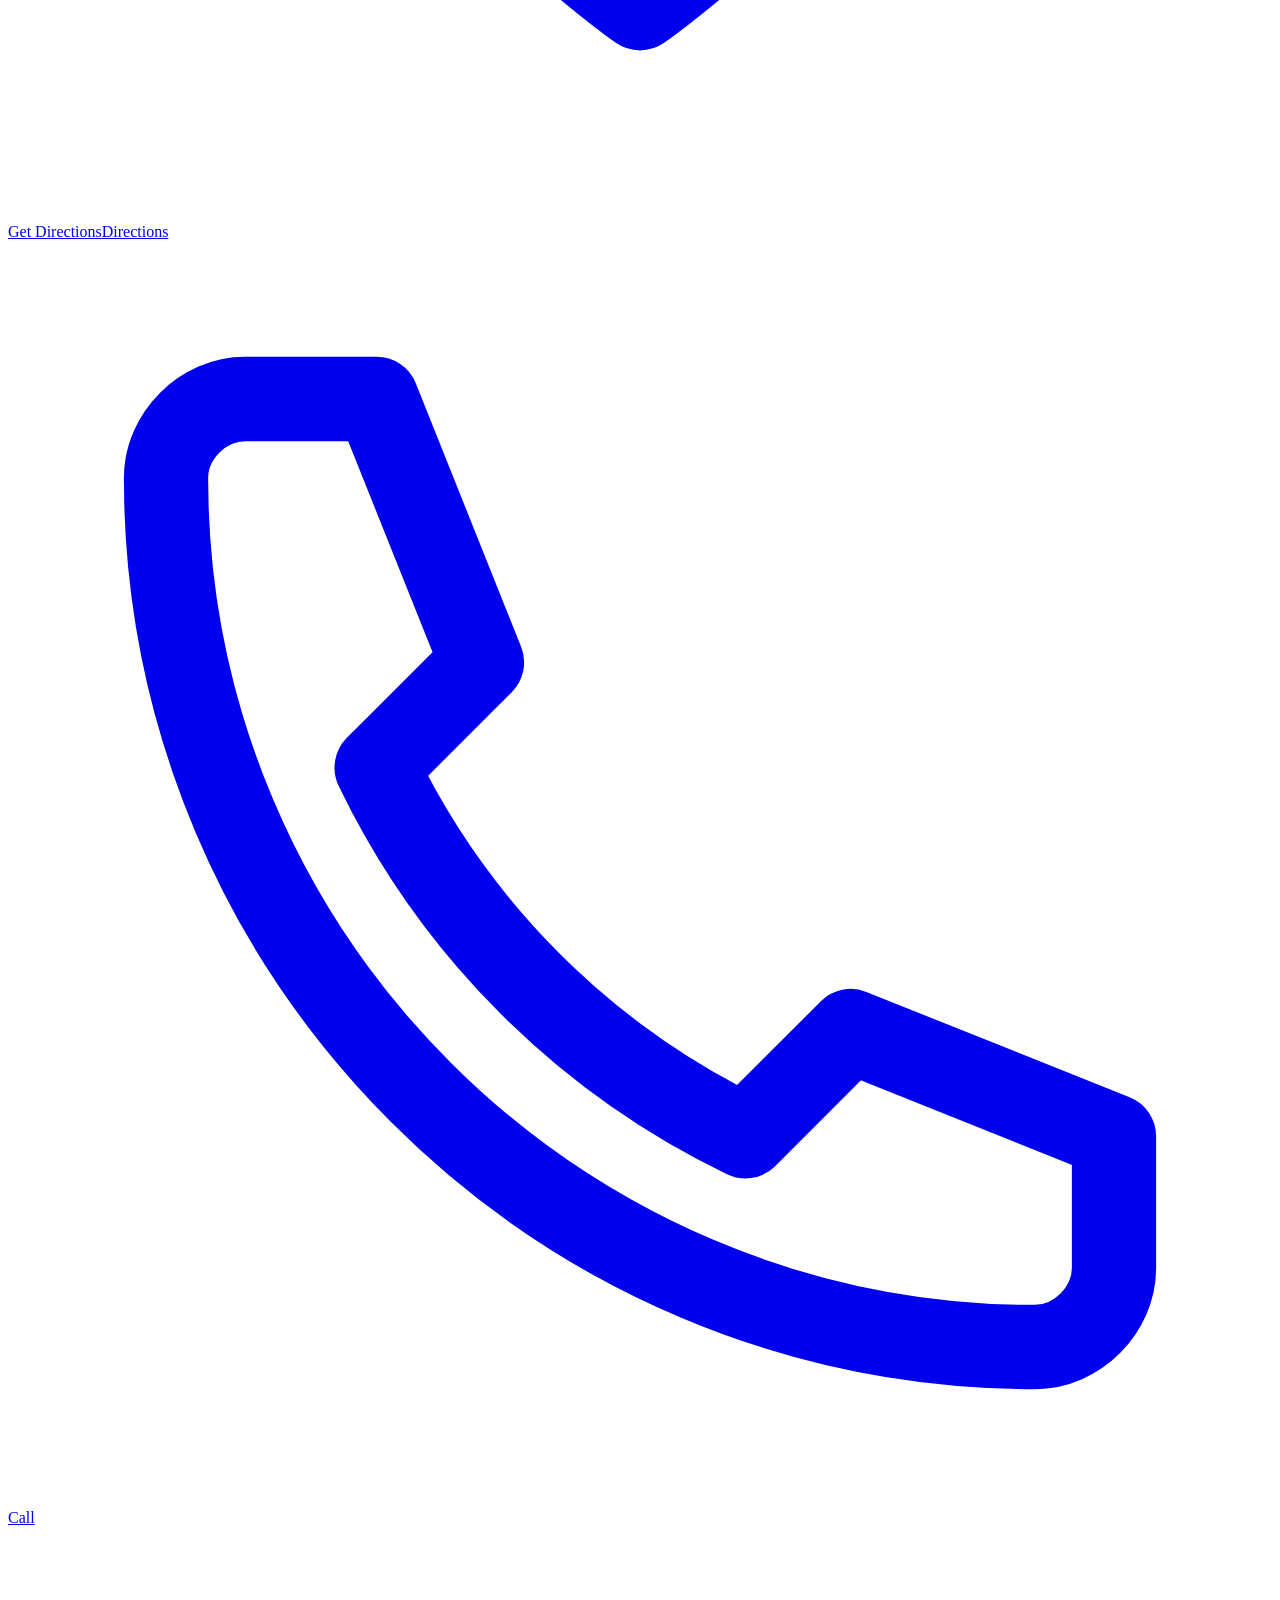
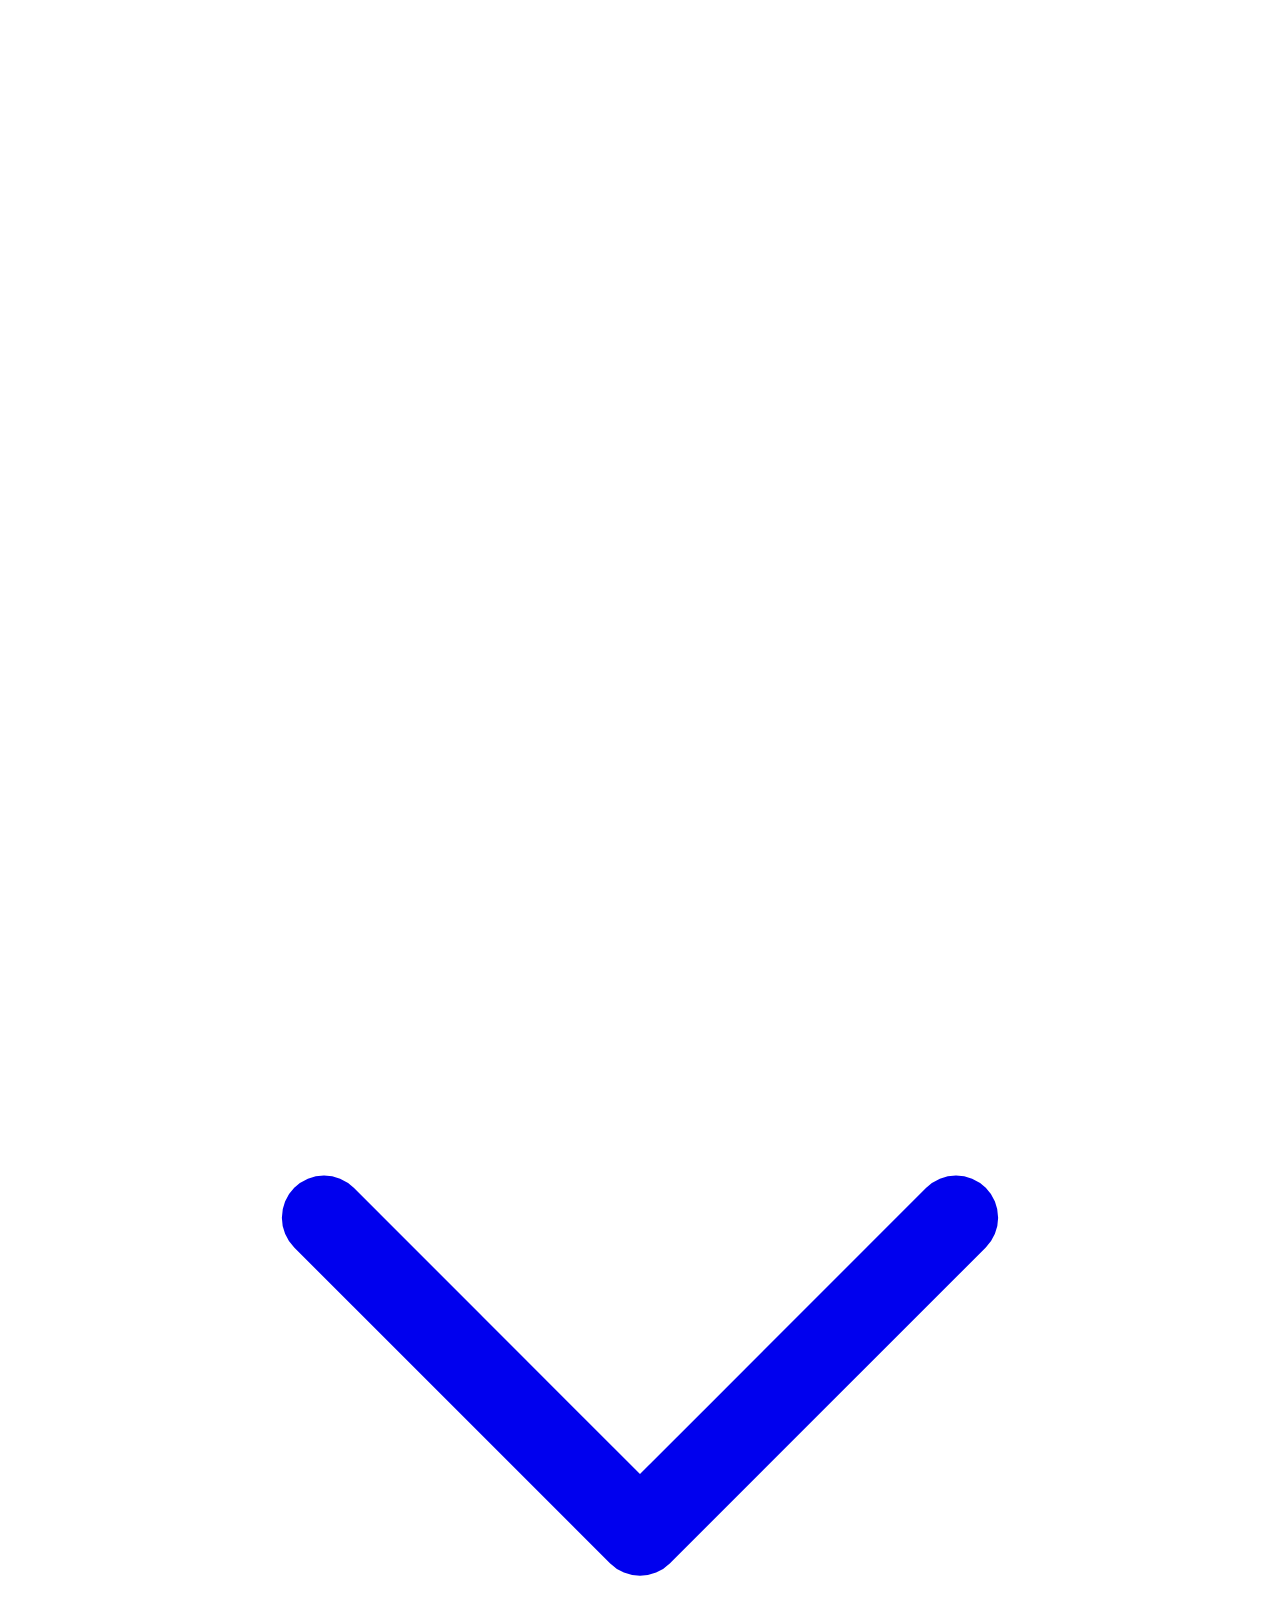
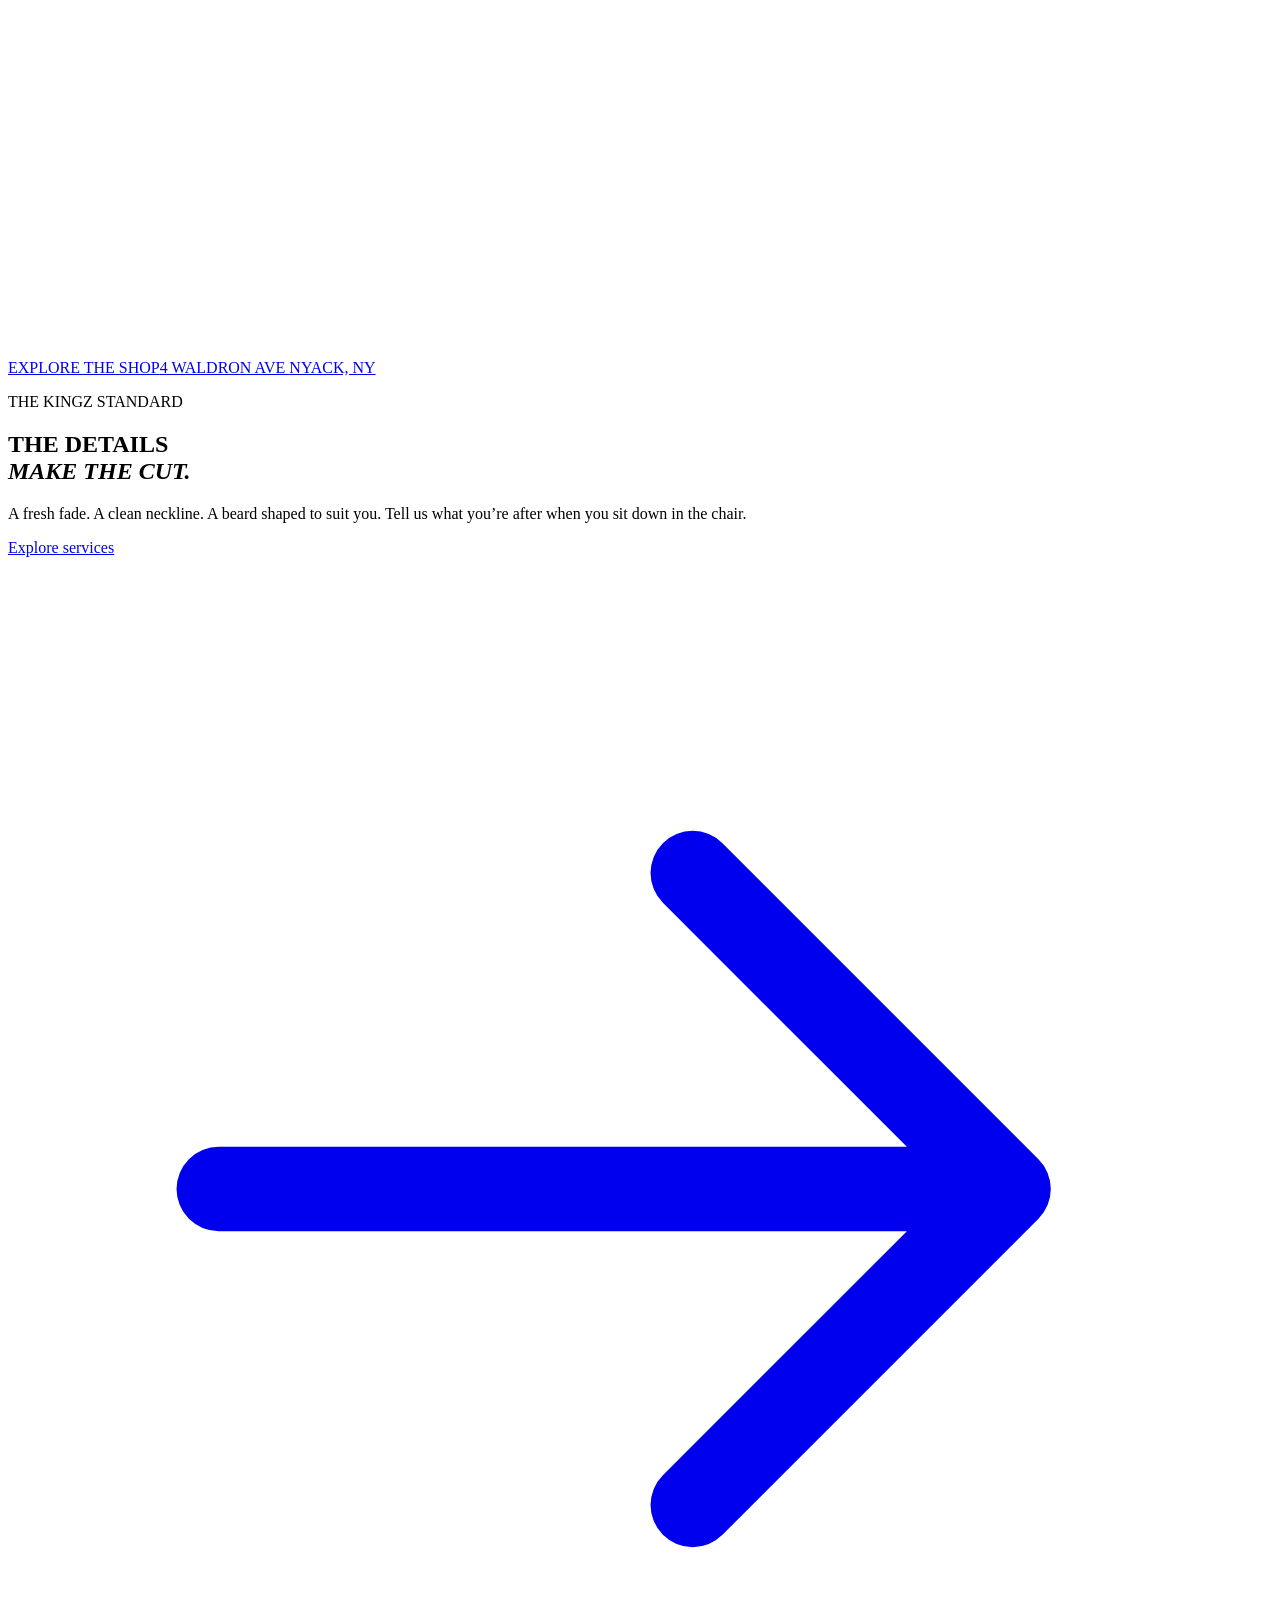
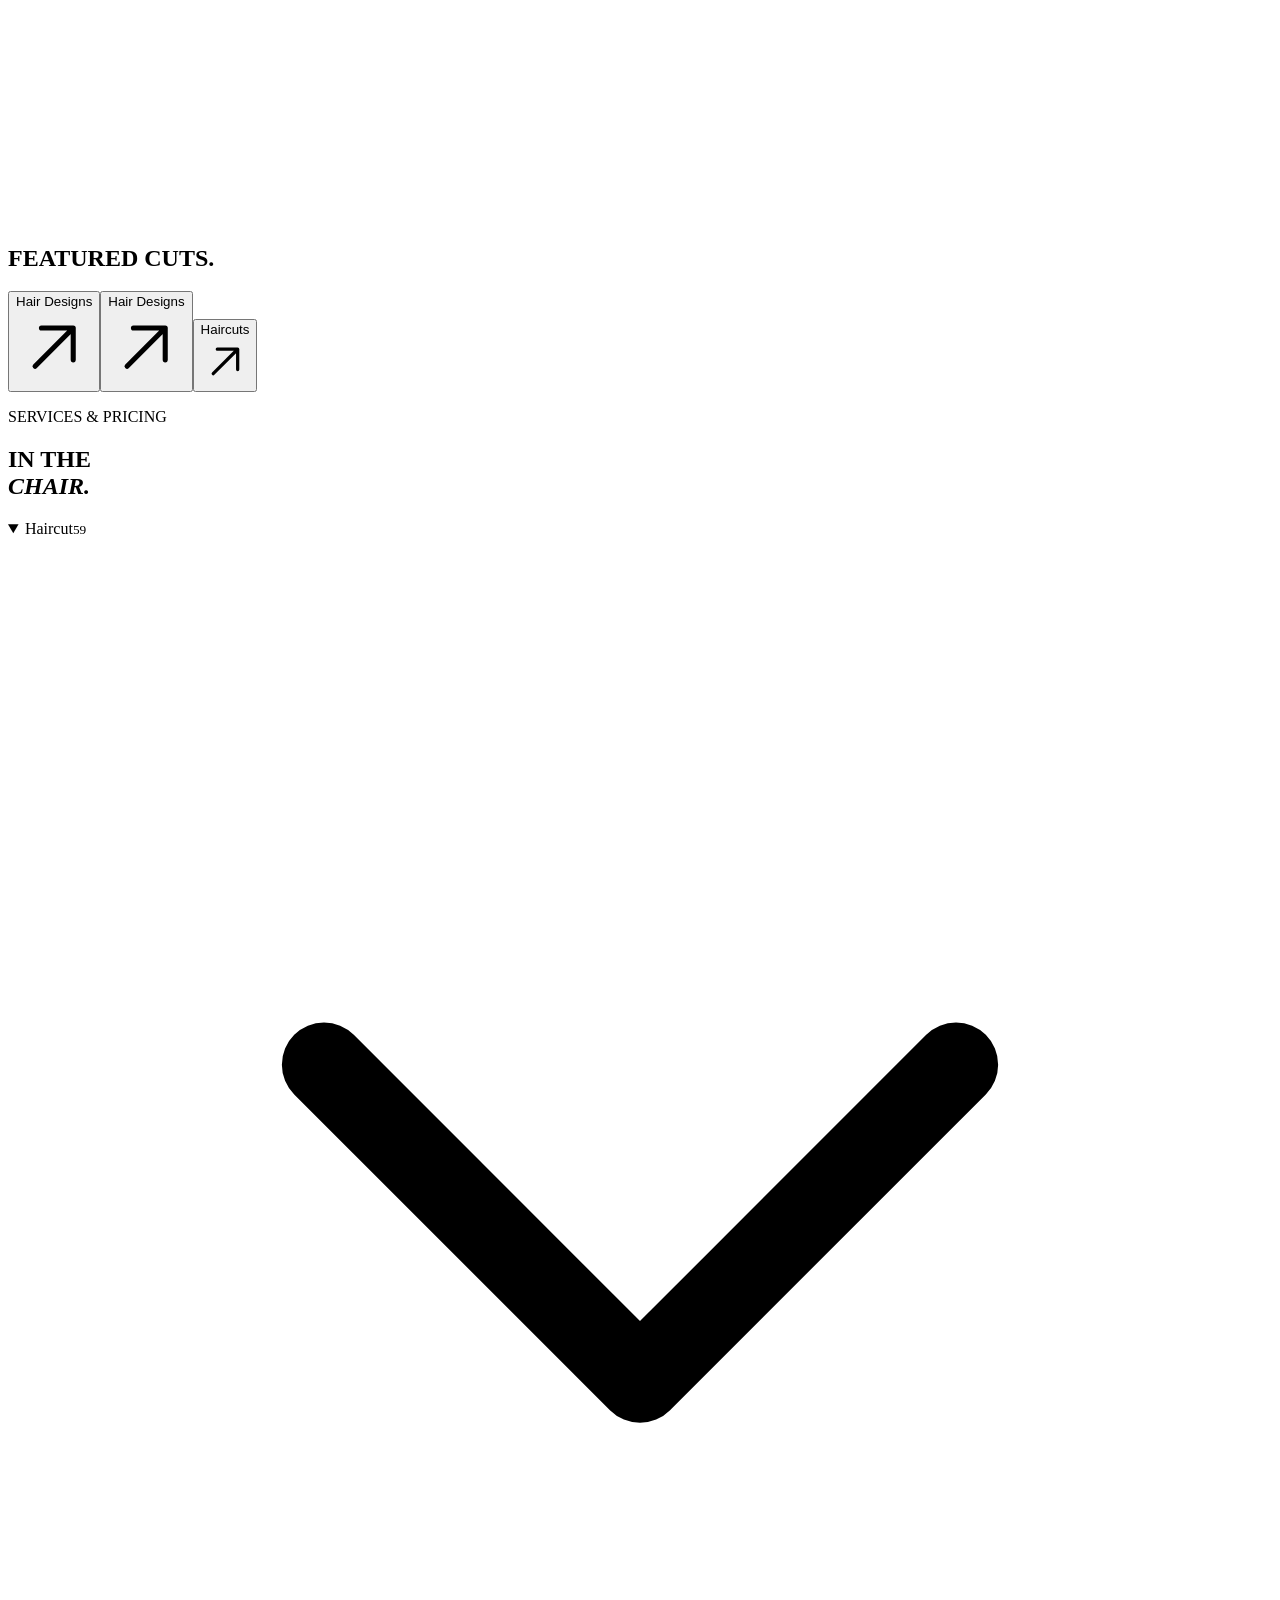
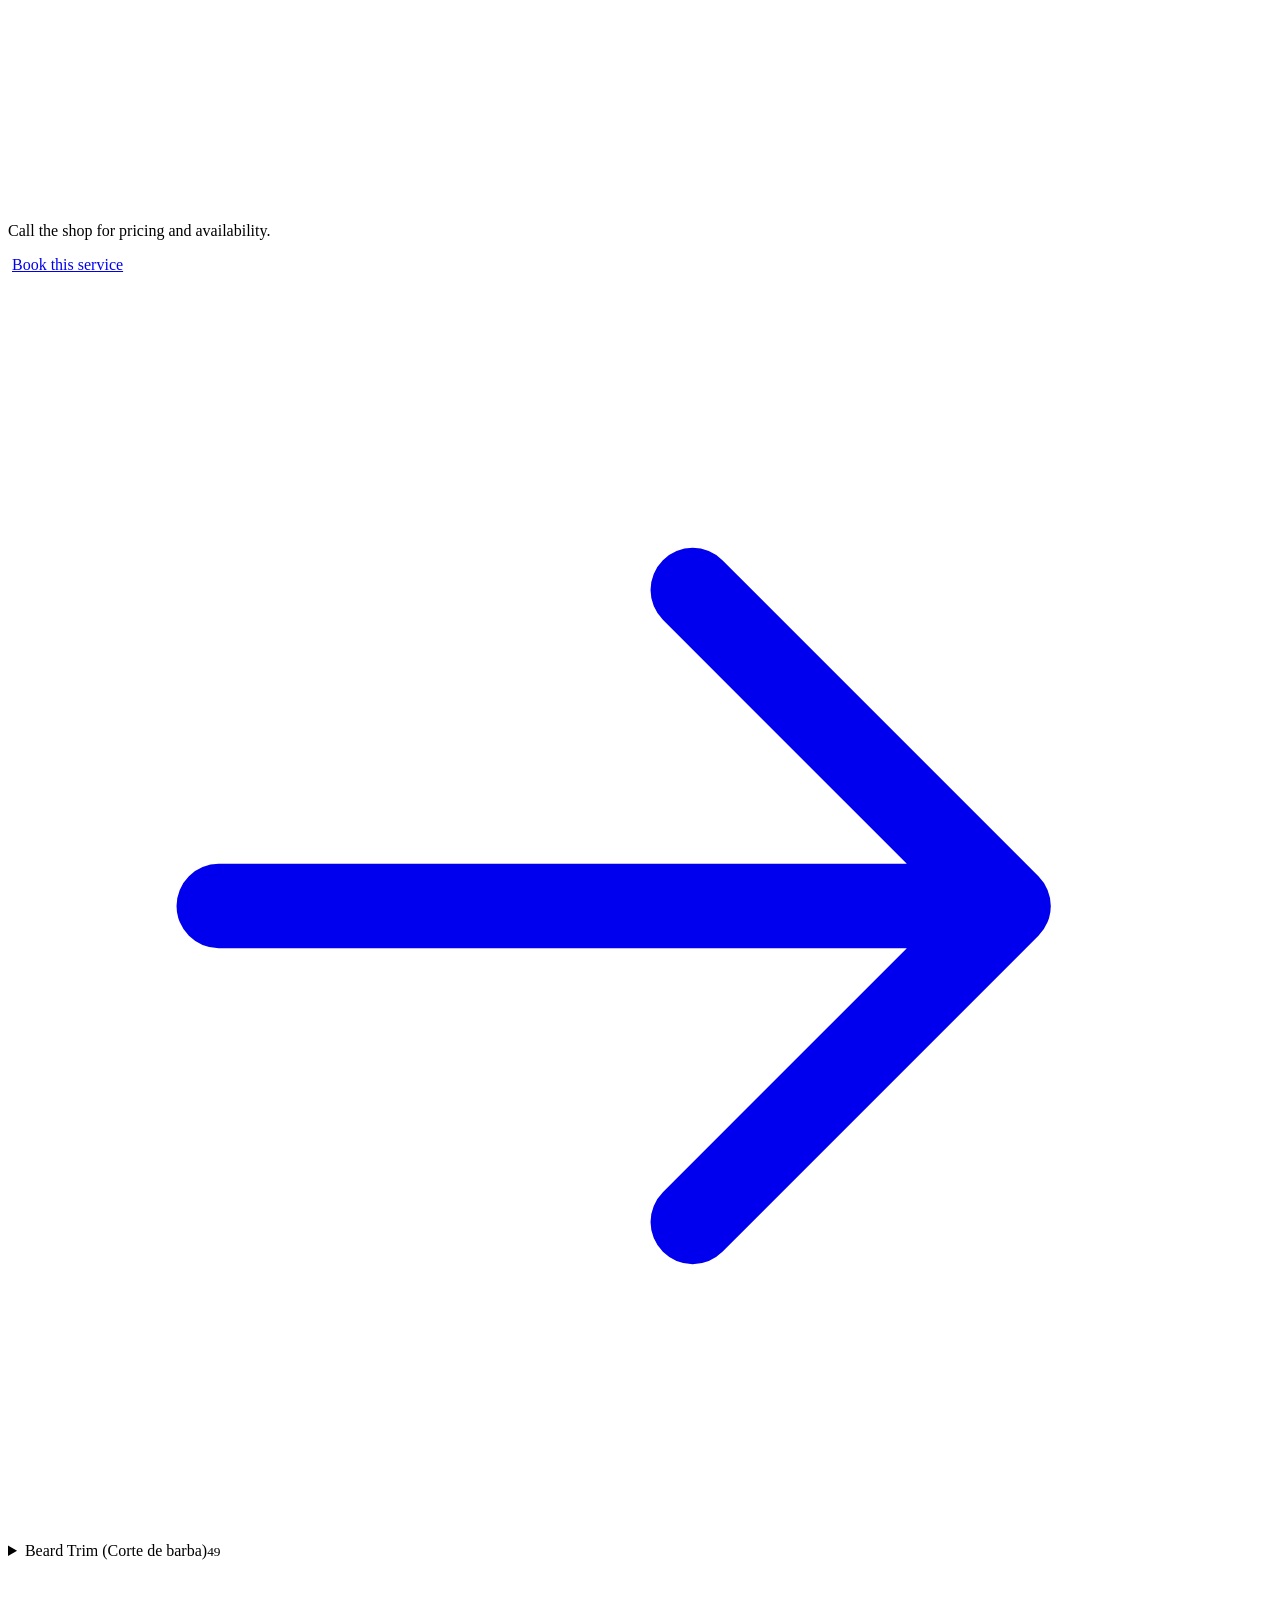
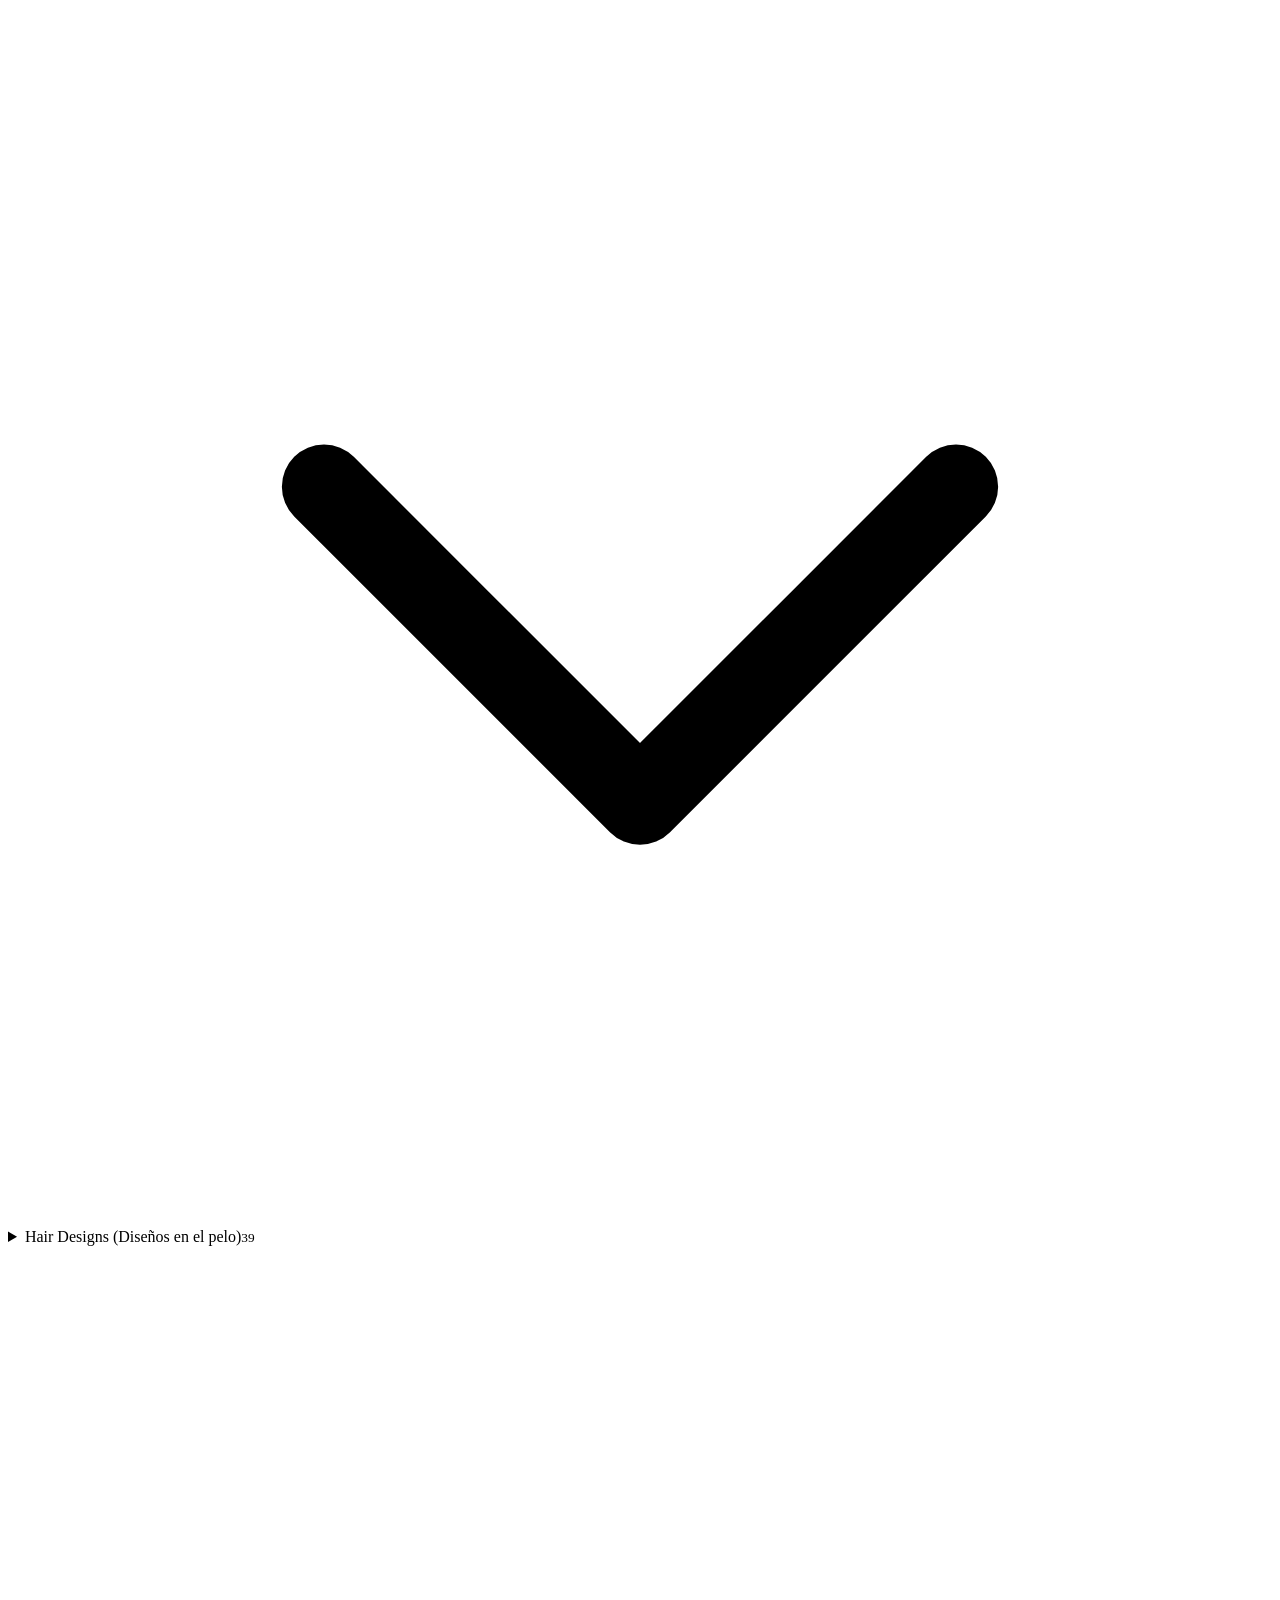
==== commit 8c6c2302: "Simplify hero backdrop and remove location heading" ====
--- a/index.html
+++ b/index.html
@@ -9,7 +9,7 @@
 <meta name="twitter:card" content="summary_large_image"><meta name="twitter:title" content="Da Kingz Barbershop | Haircuts &amp; Fades in Nyack, NY"><meta name="twitter:description" content="Visit Da Kingz Barbershop at 4 Waldron Ave in Nyack, NY for haircuts, beard trims, hair designs, coloring and extensions. Call the shop to book."><meta name="twitter:image" content="https://kodebok.github.io/Da-Kingz-Barbershop-Demo/assets/share.jpg">
 <script type="application/ld+json">{"@context":"https://schema.org","@type":"HairSalon","@id":"https://kodebok.github.io/Da-Kingz-Barbershop-Demo/#shop","name":"Da Kingz Barbershop","url":"https://kodebok.github.io/Da-Kingz-Barbershop-Demo","telephone":"+18454805578","image":"https://kodebok.github.io/Da-Kingz-Barbershop-Demo/assets/share.jpg","address":{"@type":"PostalAddress","streetAddress":"4 Waldron Ave","addressLocality":"Nyack","addressRegion":"NY","postalCode":"10960","addressCountry":"US"},"sameAs":["https://www.instagram.com/dakingz_barbershop/","https://maps.app.goo.gl/at2C2dCCBqVZxGpN9?g_st=ac"],"openingHoursSpecification":[{"@type":"OpeningHoursSpecification","dayOfWeek":"Monday","opens":"08:30","closes":"20:30"},{"@type":"OpeningHoursSpecification","dayOfWeek":"Tuesday","opens":"08:30","closes":"20:30"},{"@type":"OpeningHoursSpecification","dayOfWeek":"Wednesday","opens":"08:30","closes":"20:30"},{"@type":"OpeningHoursSpecification","dayOfWeek":"Thursday","opens":"08:30","closes":"20:30"},{"@type":"OpeningHoursSpecification","dayOfWeek":"Friday","opens":"08:30","closes":"20:30"},{"@type":"OpeningHoursSpecification","dayOfWeek":"Saturday","opens":"08:30","closes":"20:30"},{"@type":"OpeningHoursSpecification","dayOfWeek":"Sunday","opens":"08:30","closes":"18:00"}],"specialOpeningHoursSpecification":[]}</script>
 <link rel="preload" href="/Da-Kingz-Barbershop-Demo/assets/barlow-800.woff2" as="font" type="font/woff2" crossorigin>
-<script src="/Da-Kingz-Barbershop-Demo/assets/theme.js"></script><link rel="stylesheet" href="/Da-Kingz-Barbershop-Demo/assets/site.css?v=17"><script type="module" src="/Da-Kingz-Barbershop-Demo/assets/site.js?v=17"></script><script type="module" src="/Da-Kingz-Barbershop-Demo/assets/shared-banner.js"></script></head>
+<script src="/Da-Kingz-Barbershop-Demo/assets/theme.js"></script><link rel="stylesheet" href="/Da-Kingz-Barbershop-Demo/assets/site.css?v=18"><script type="module" src="/Da-Kingz-Barbershop-Demo/assets/site.js?v=17"></script><script type="module" src="/Da-Kingz-Barbershop-Demo/assets/shared-banner.js"></script></head>
 <body id="top" data-dock-animation="clipper" data-booking-delay="10">
 <a class="skip" href="#main">Skip to content</a>
 
@@ -32,7 +32,7 @@
   <img class="hero-photo" src="/Da-Kingz-Barbershop-Demo/assets/shop/shop-interior.webp" srcset="/Da-Kingz-Barbershop-Demo/assets/shop/shop-interior-480.webp 480w, /Da-Kingz-Barbershop-Demo/assets/shop/shop-interior.webp 1080w" sizes="100vw" alt="Barber chairs and red walls inside Da Kingz Barbershop" style="object-position:51% 48%" fetchpriority="high" decoding="async">
   <div class="hero-halo" aria-hidden="true"><span></span><span></span><span></span></div>
   <div class="hero-inner wrap"><div class="hero-copy">
-    <p class="eyebrow"><span class="eyebrow-line"></span>BARBERSHOP · NYACK, NY</p>
+    
     <h1 id="hero-title">EVERY CUT.<br><em>A STATEMENT.</em></h1>
     <p>Haircuts, beard trims and custom designs in Nyack, New York.</p>
     <div class="actions"><a class="button primary" href="#booking" data-book aria-haspopup="dialog">Book Appointment<svg aria-hidden="true" viewBox="0 0 24 24" fill="none" stroke="currentColor" stroke-width="1.6" stroke-linecap="round" stroke-linejoin="round"><path d="M4 12h15m-6-6 6 6-6 6"/></svg></a><span class="hero-contact-actions"><a class="button outline" href="https://www.google.com/maps/dir/?api=1&amp;destination=4+Waldron+Ave%2C+Nyack%2C+NY+10960&amp;destination_place_id=ChIJfVgcCQvpwokRpSppxhnpQFM" target="_blank" rel="noopener noreferrer" data-event="directions"><svg aria-hidden="true" viewBox="0 0 24 24" fill="none" stroke="currentColor" stroke-width="1.6" stroke-linecap="round" stroke-linejoin="round"><path d="M19 10c0 5-7 10-7 10S5 15 5 10a7 7 0 1 1 14 0Z"/><circle cx="12" cy="10" r="2"/></svg> <span class="directions-desktop">Get Directions</span><span class="directions-mobile">Directions</span></a><a class="button outline hero-call" href="tel:+18454805578" data-event="call"><svg aria-hidden="true" viewBox="0 0 24 24" fill="none" stroke="currentColor" stroke-width="1.6" stroke-linecap="round" stroke-linejoin="round"><path d="M7 3H4.5C3.7 3 3 3.7 3 4.5 3 13.6 10.4 21 19.5 21c.8 0 1.5-.7 1.5-1.5V17l-5-2-2 2a15 15 0 0 1-7-7l2-2-2-5Z"/></svg><span>Call</span></a></span></div>
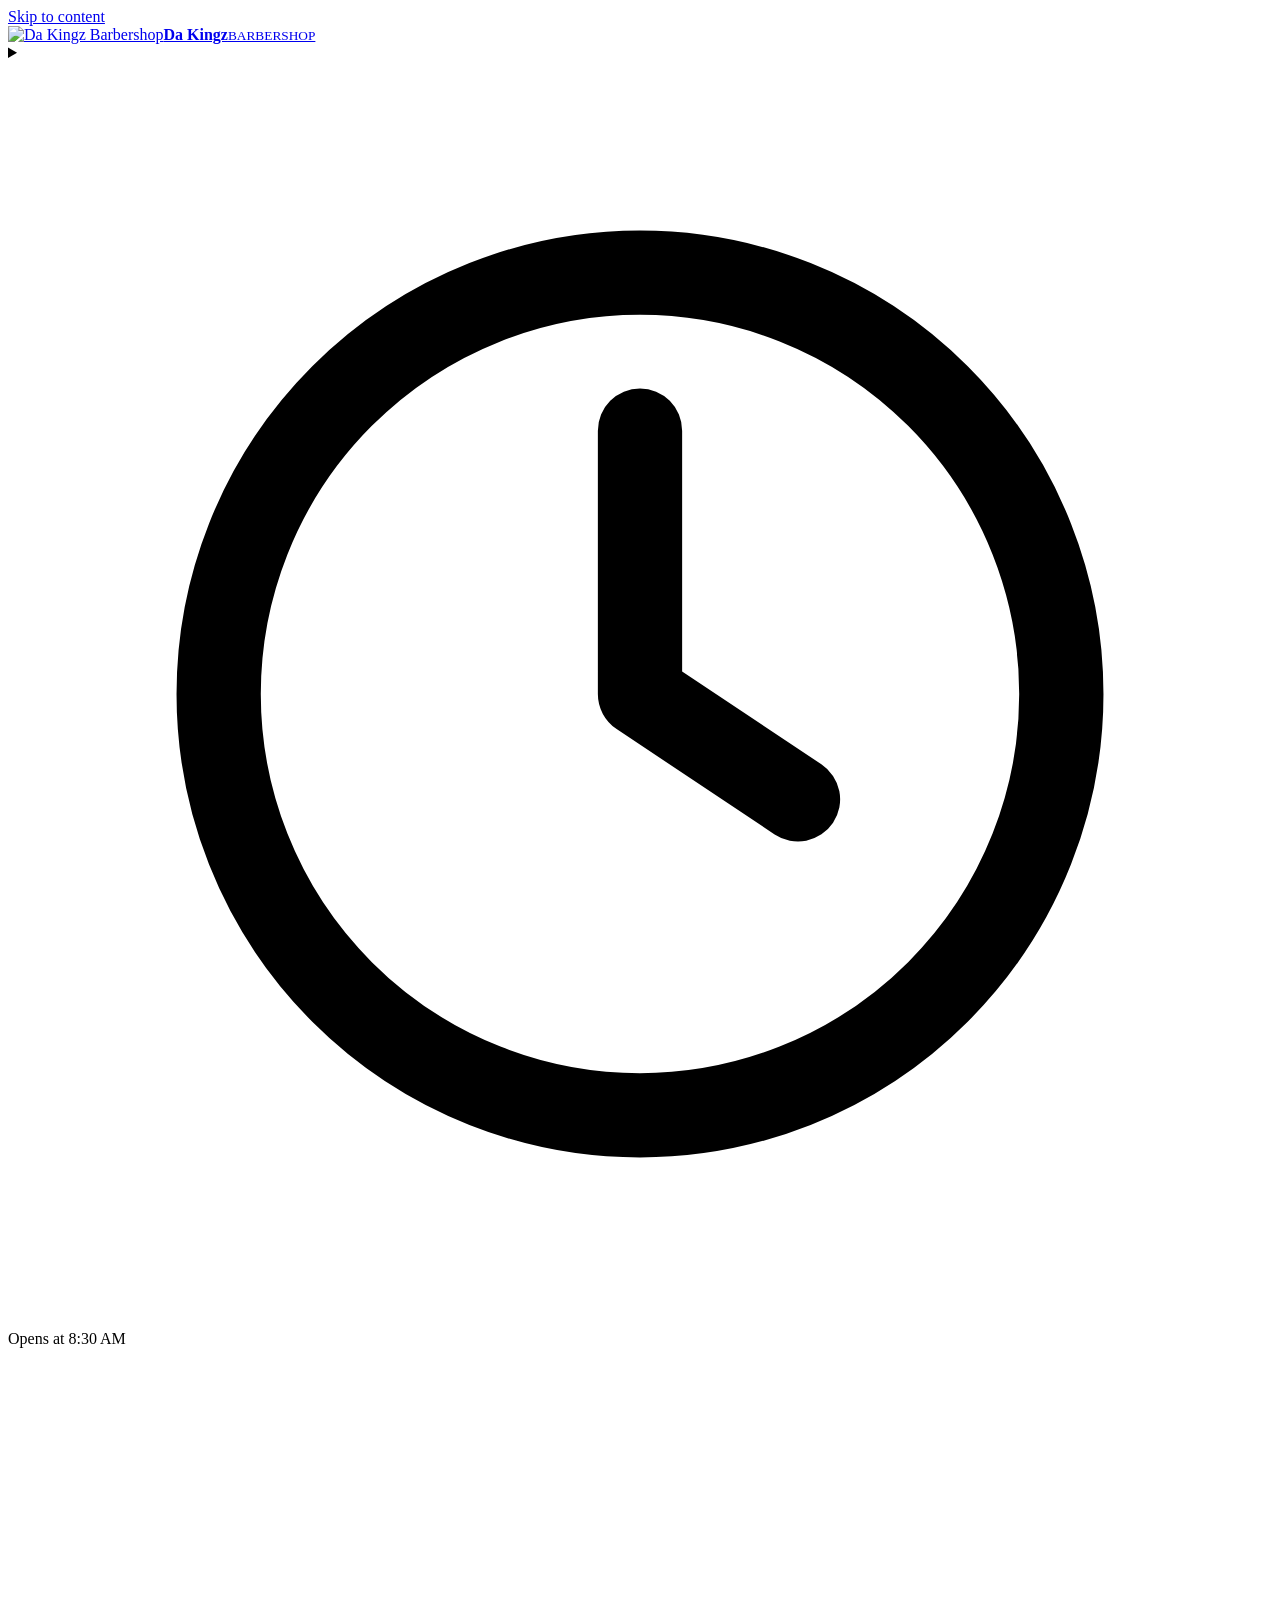
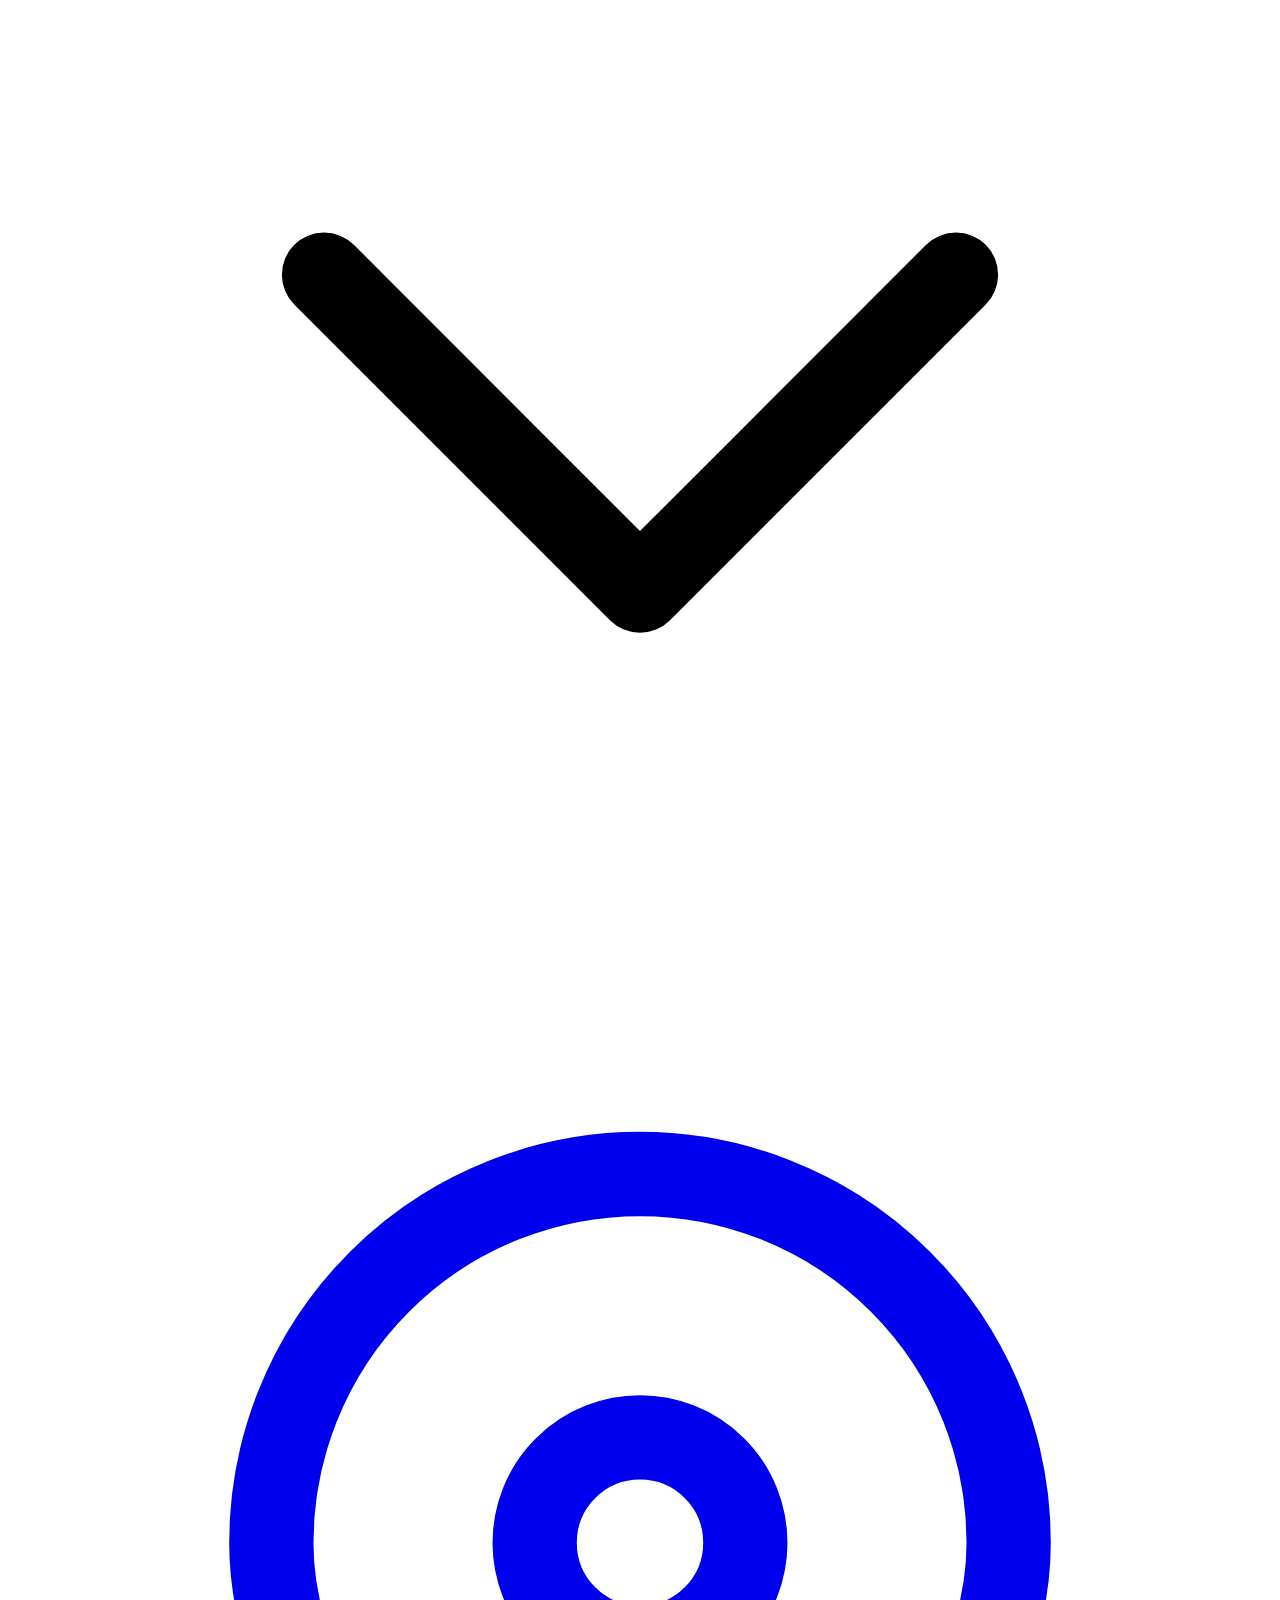
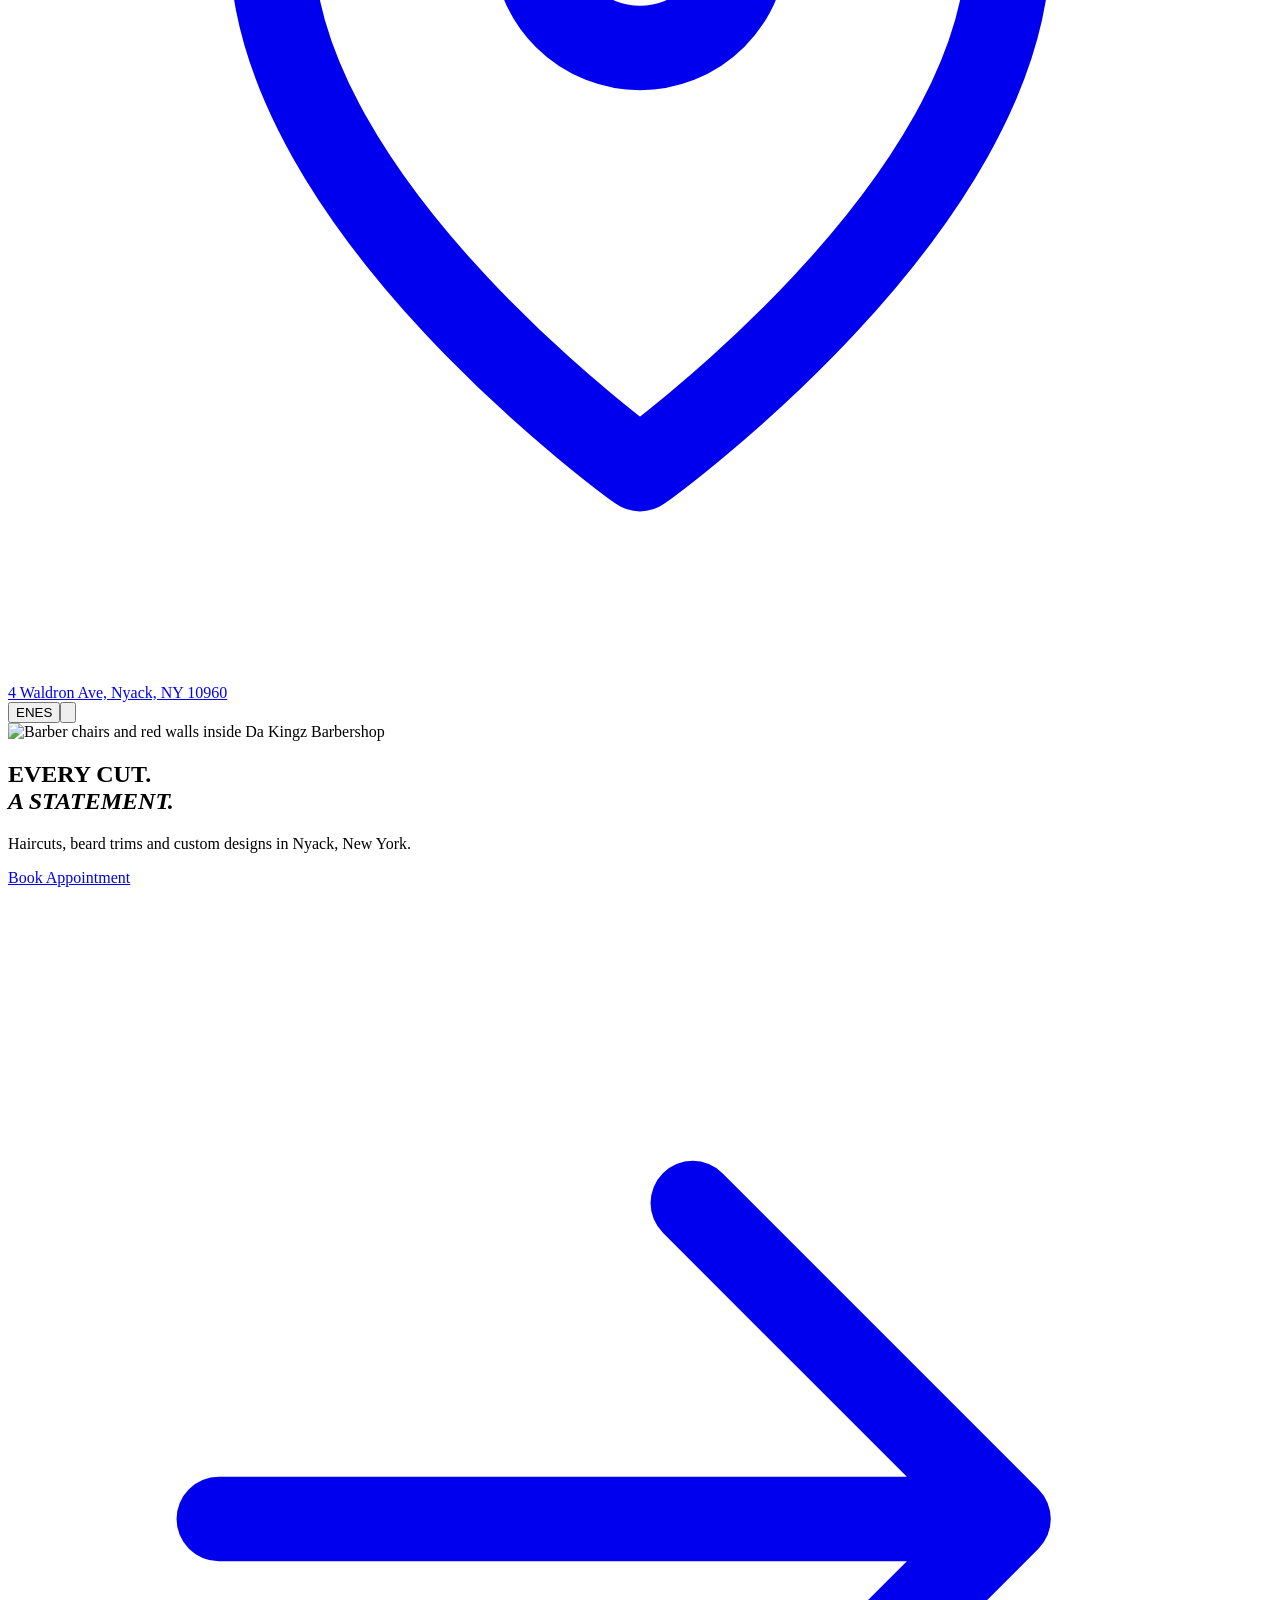
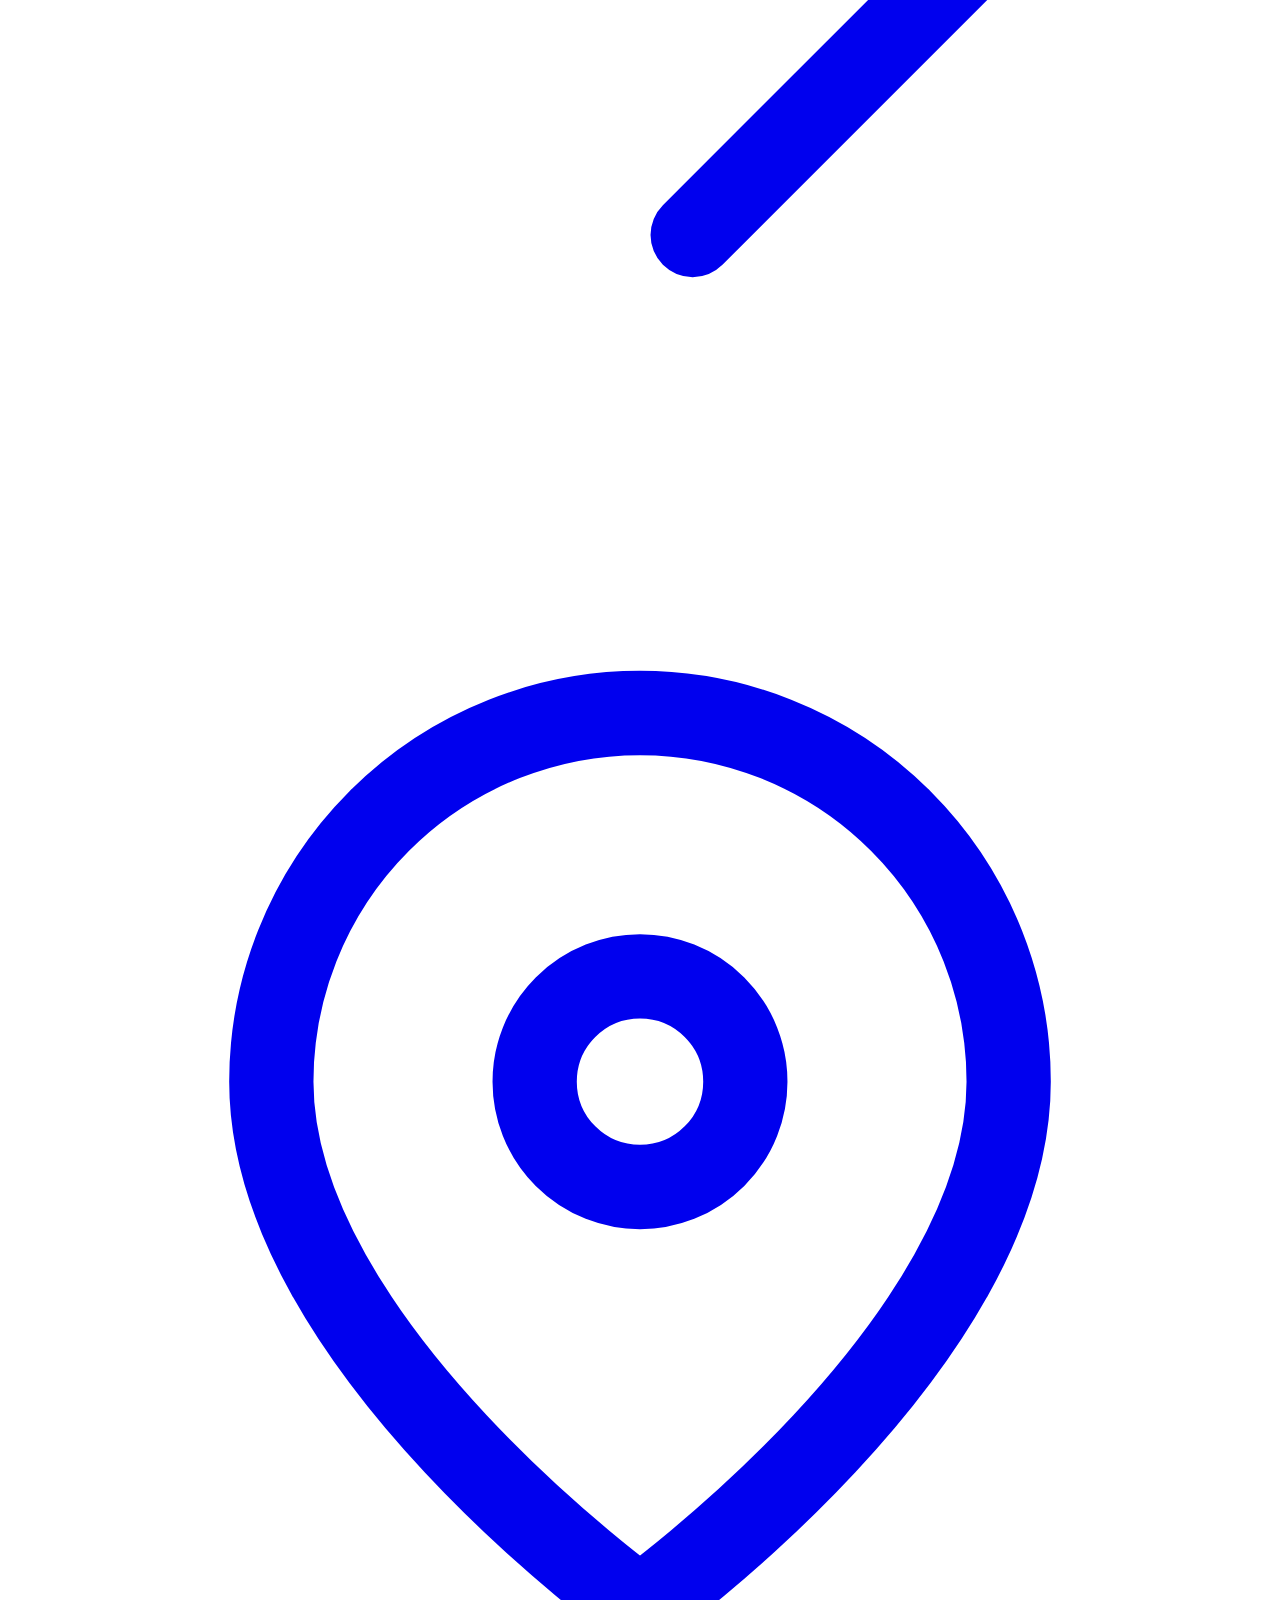
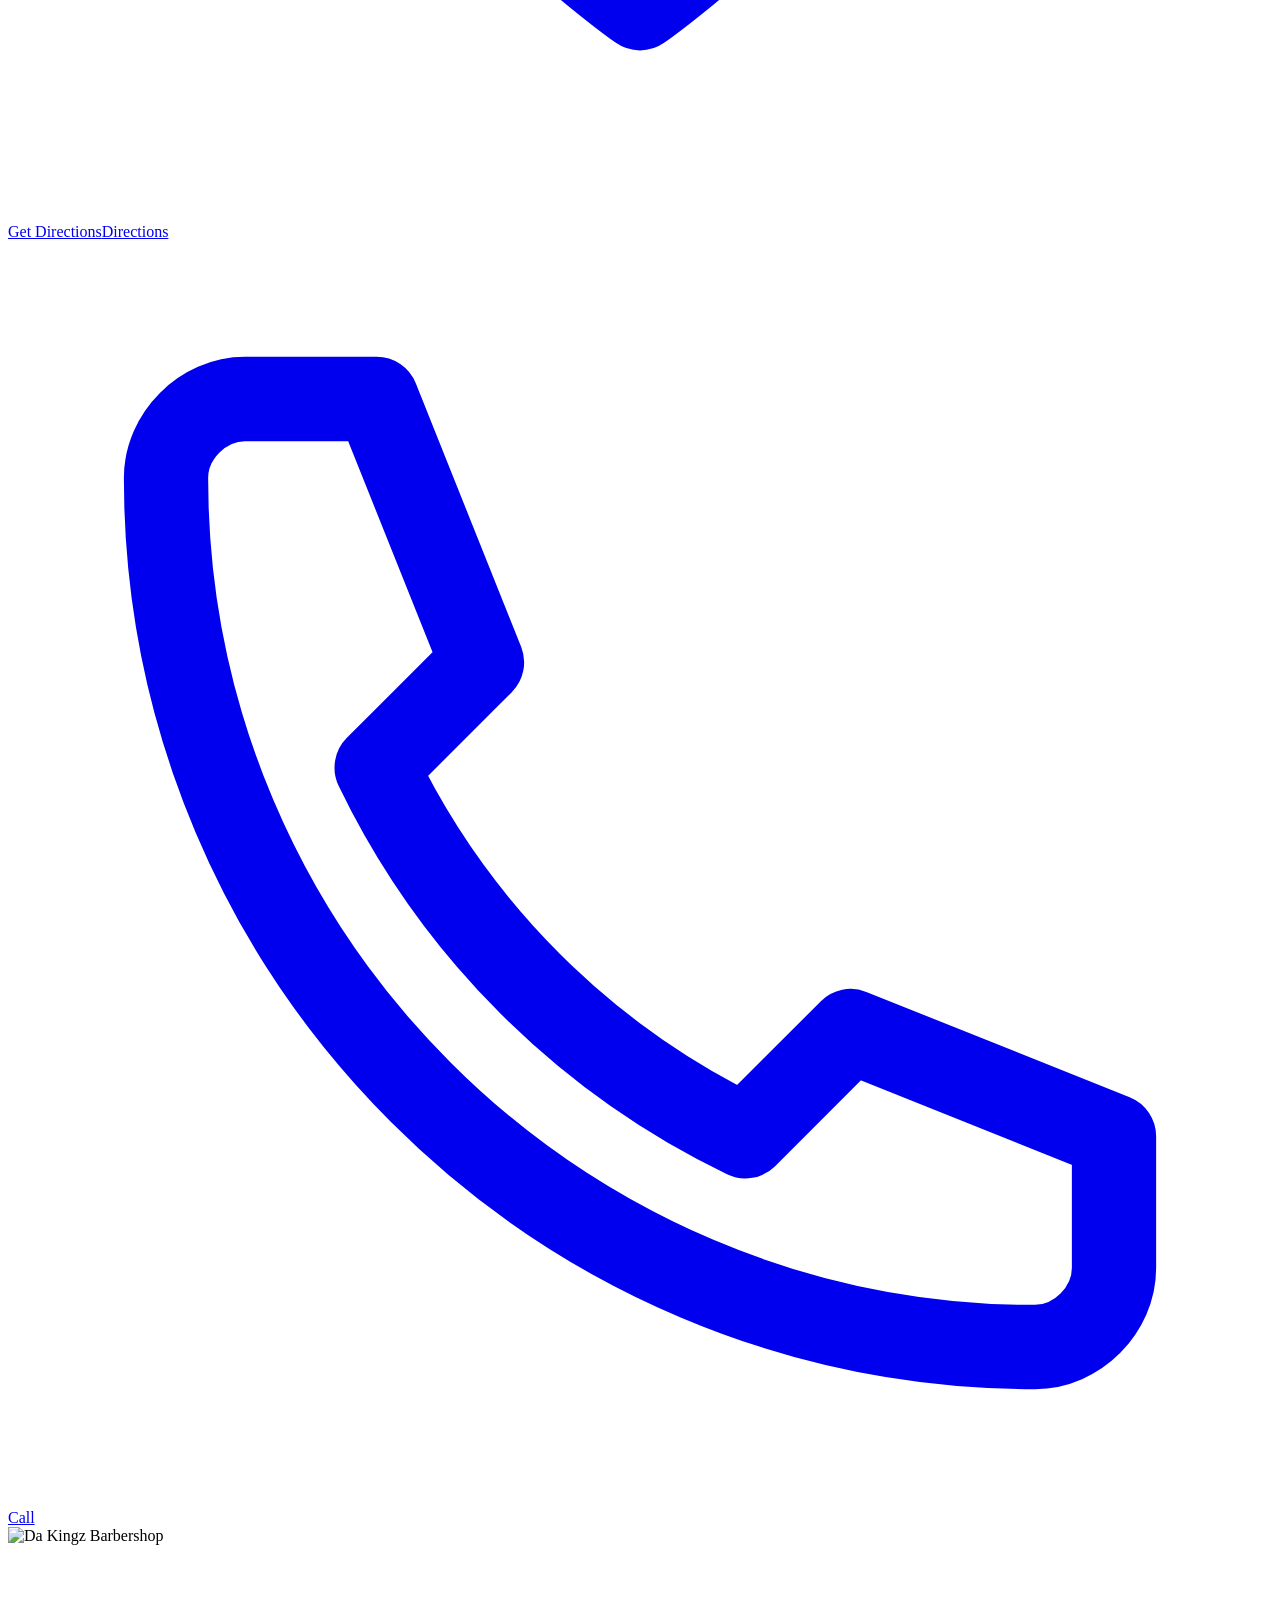
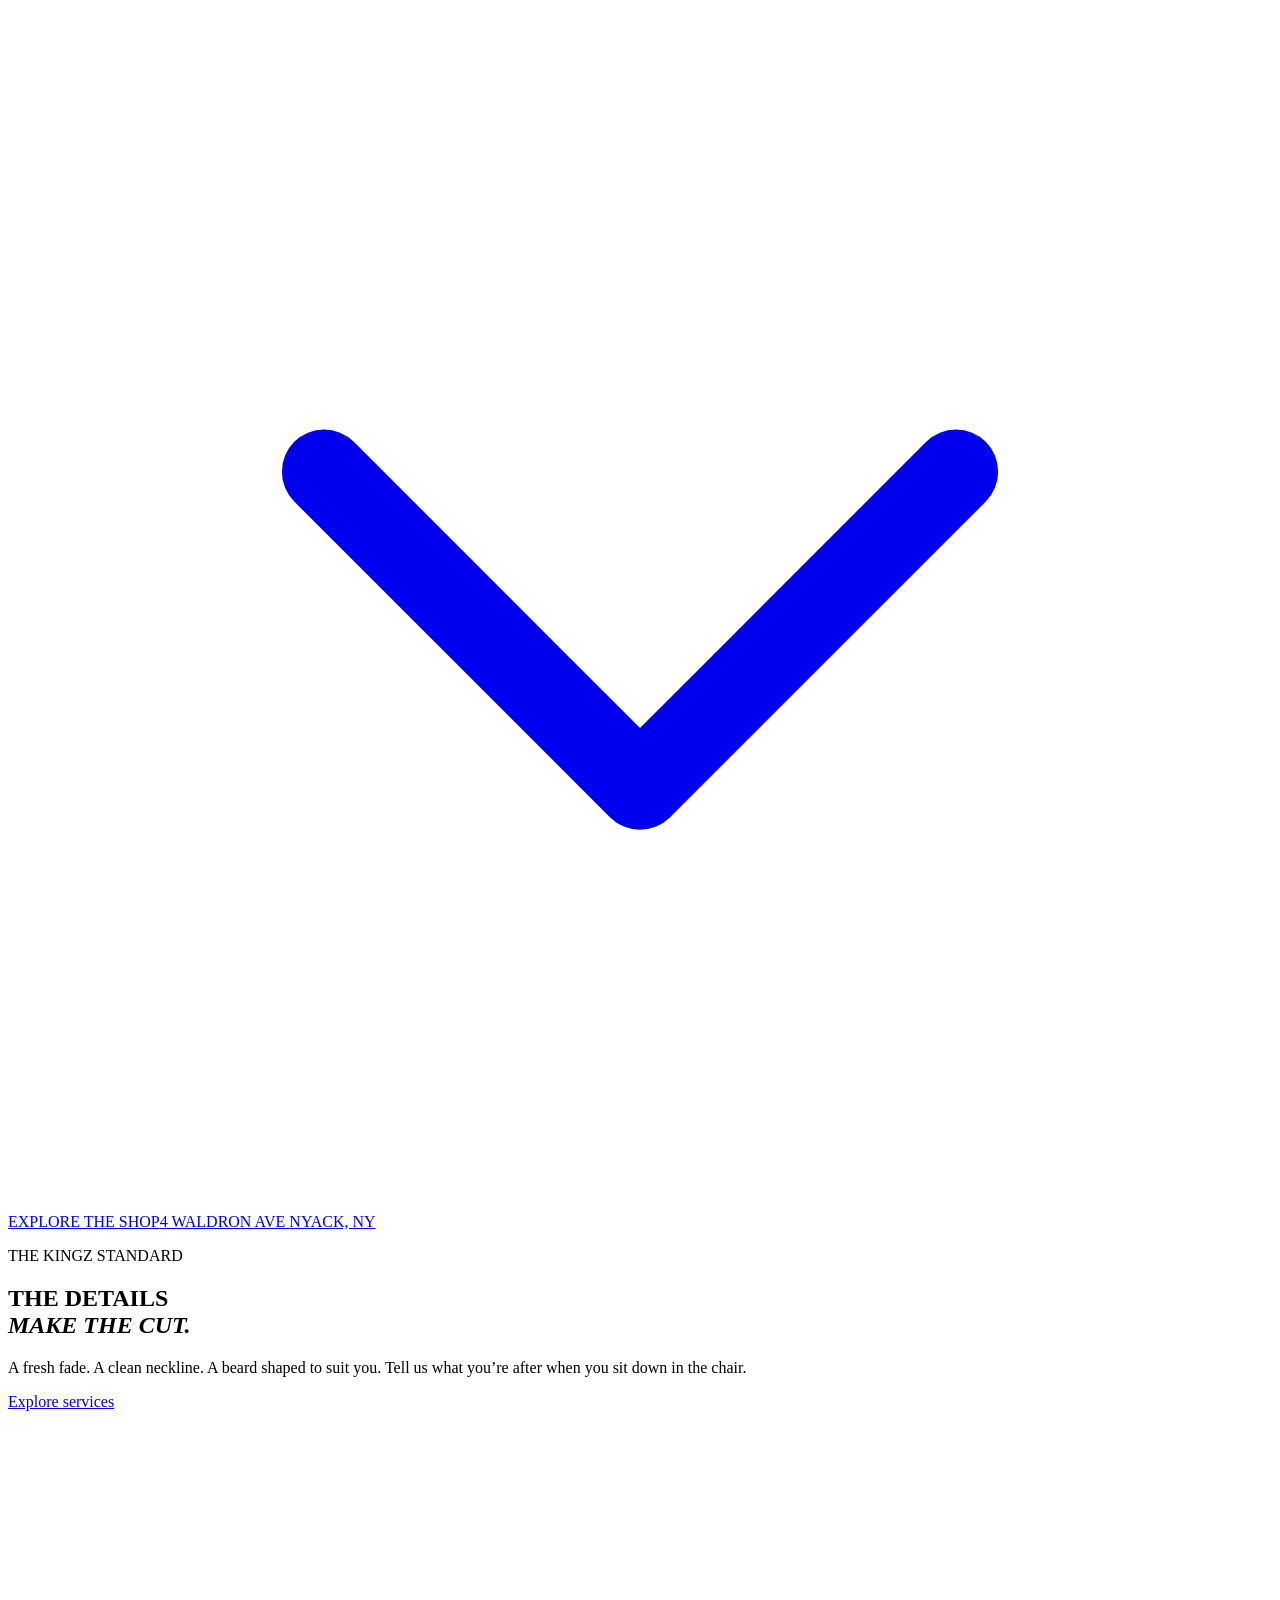
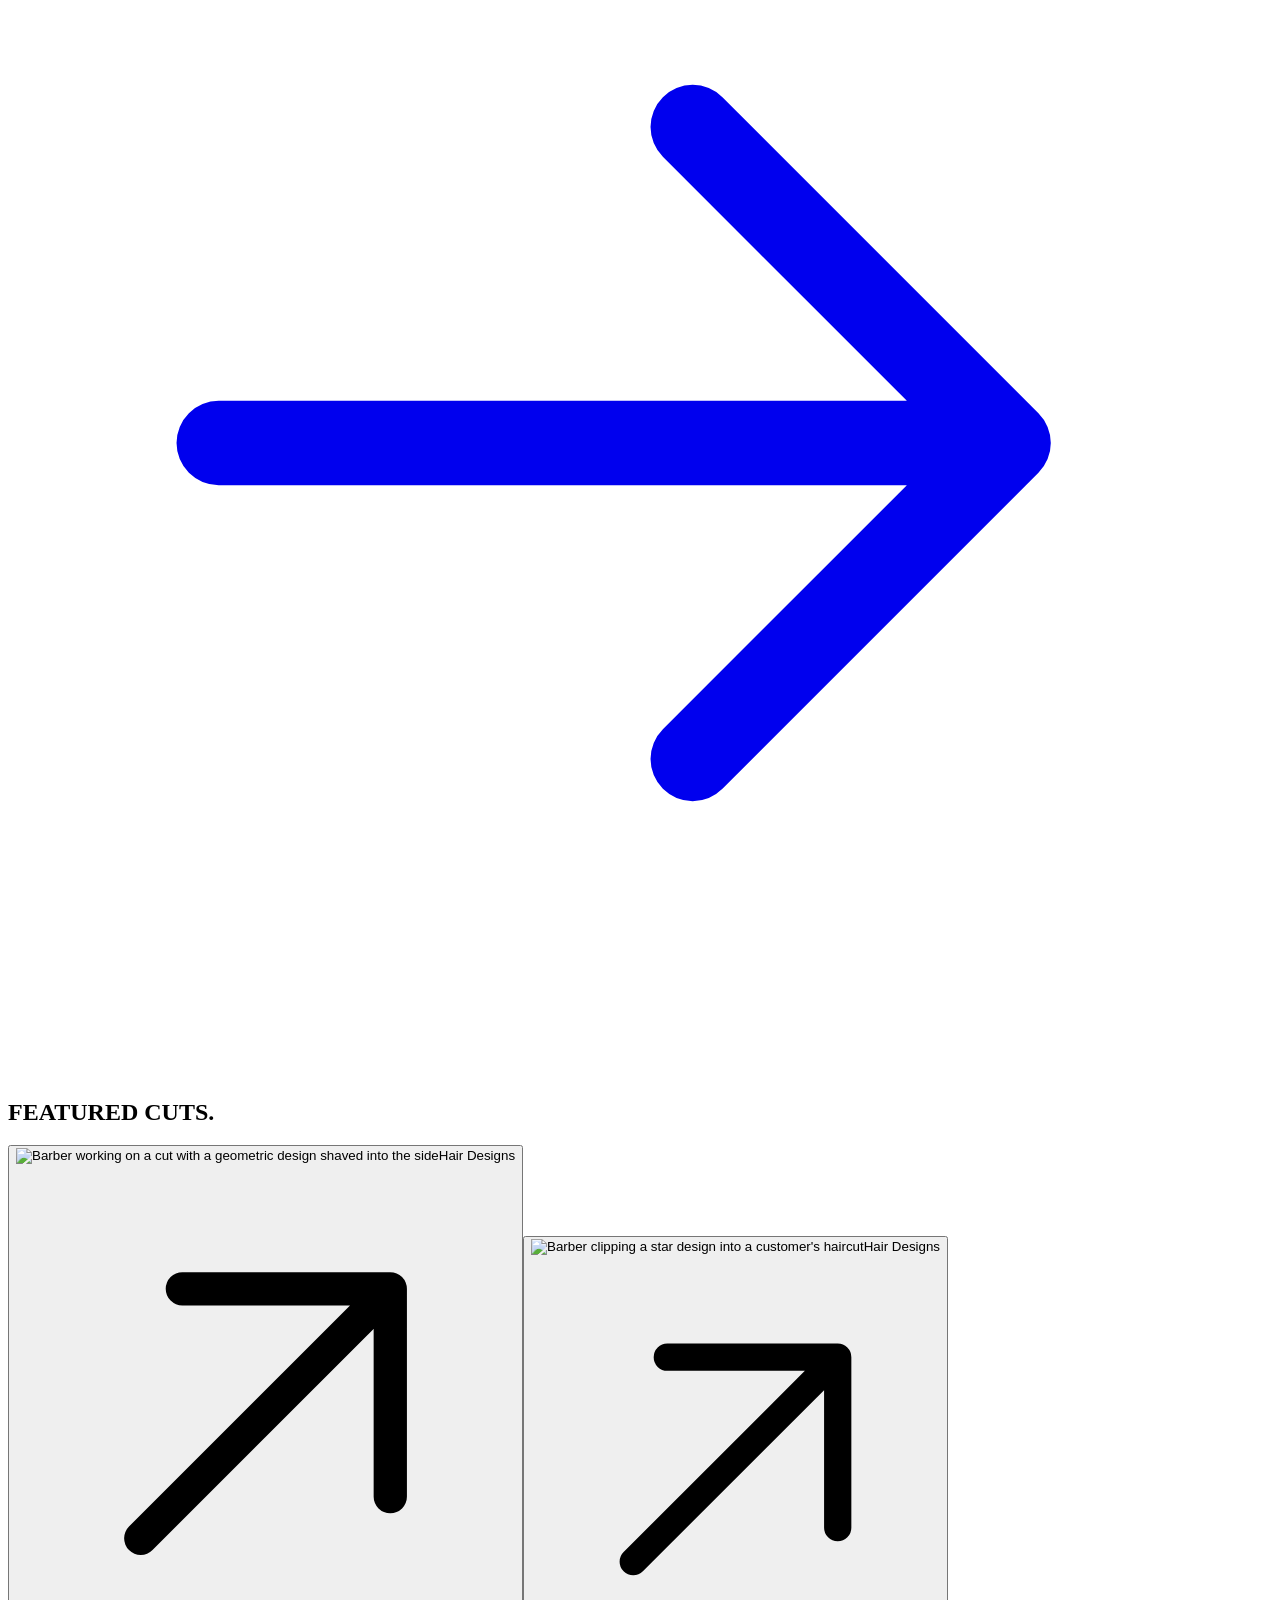
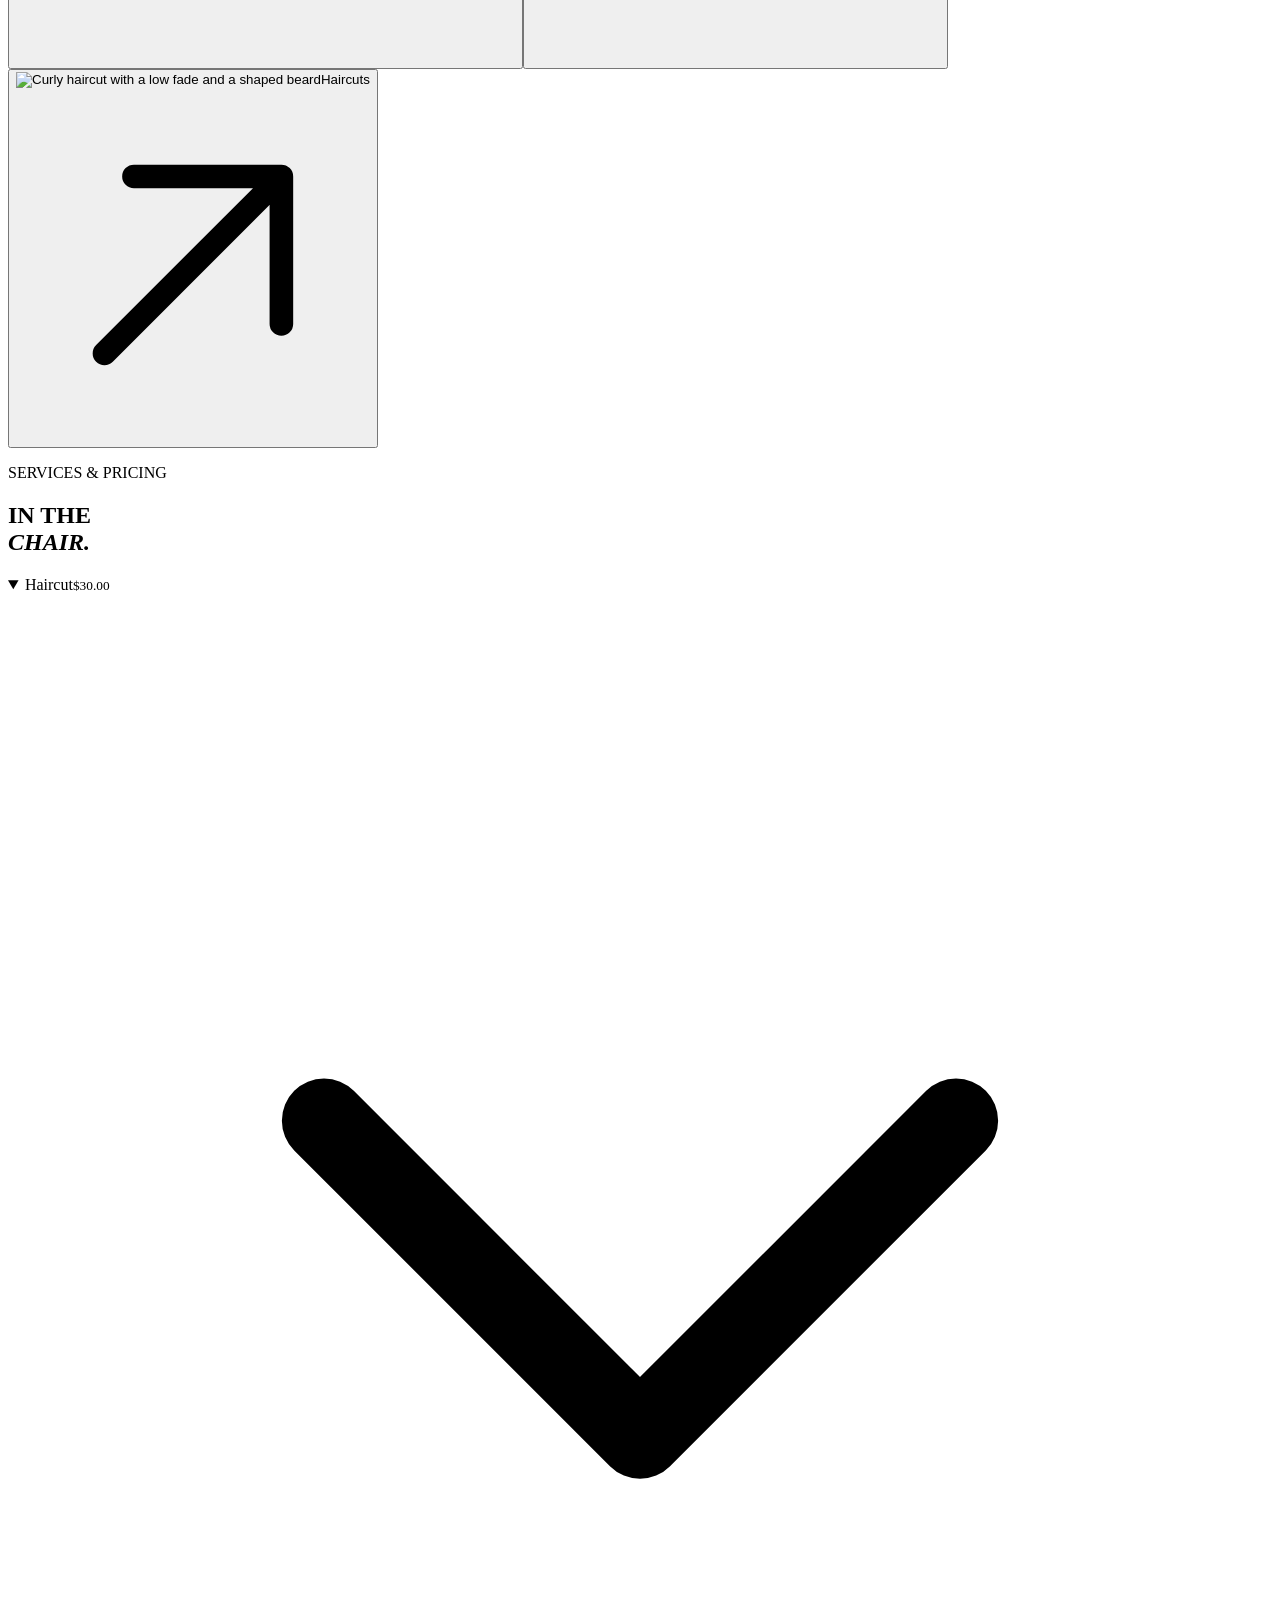
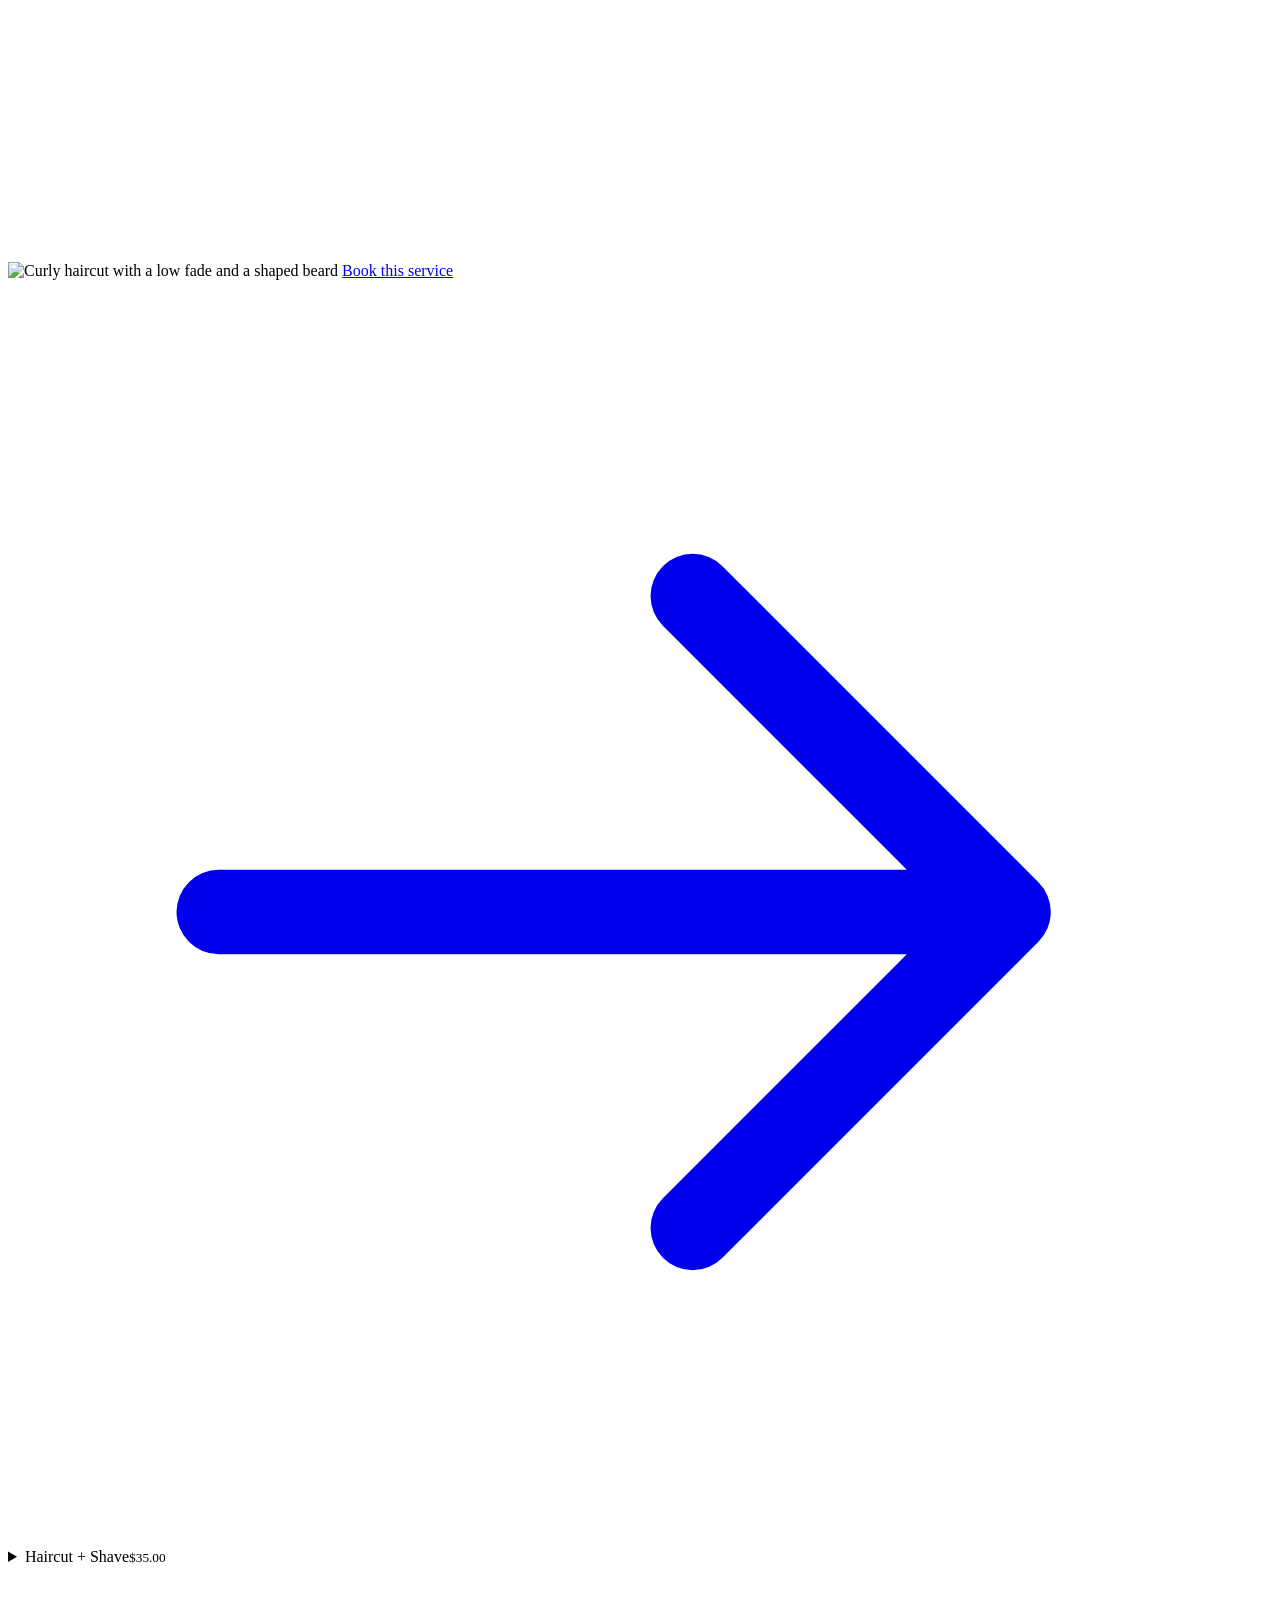
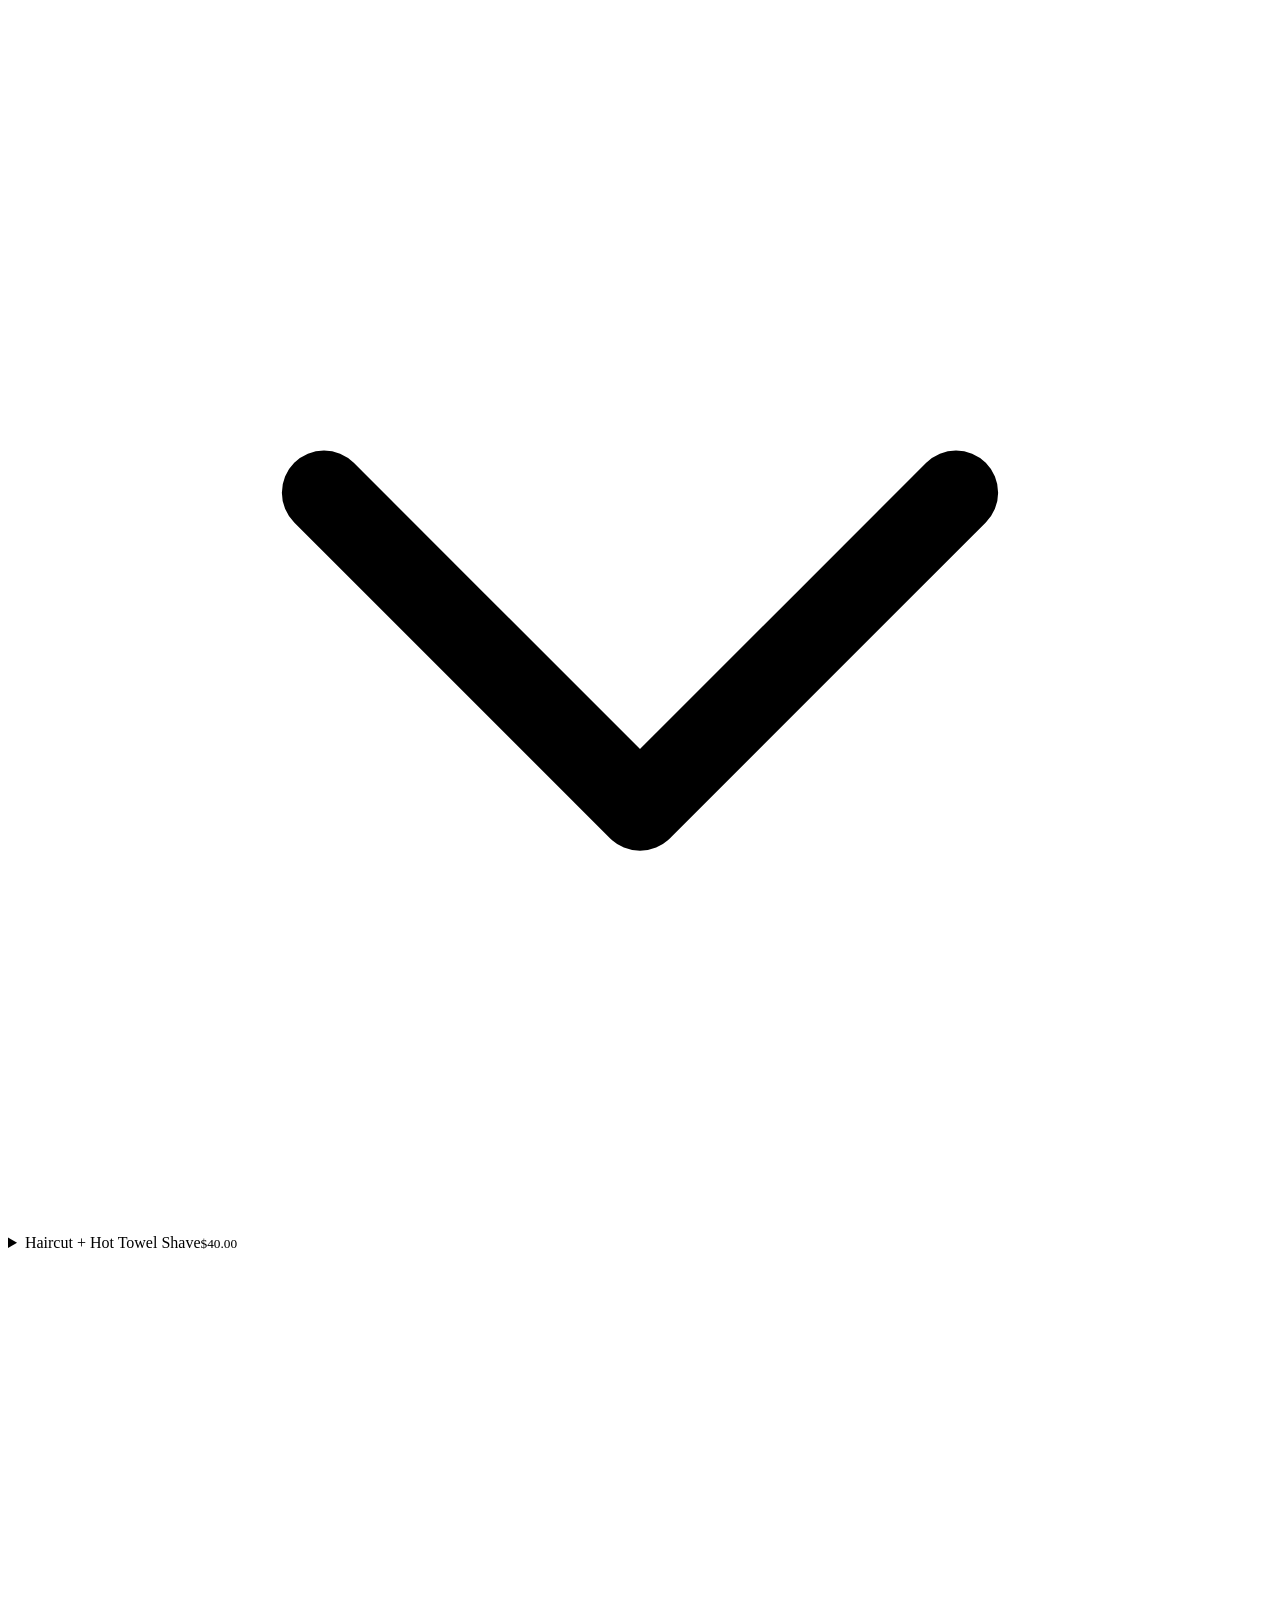
==== commit 81156b2e: "Update bilingual visitor demo with isolated booking preview" ====
--- a/index.html
+++ b/index.html
@@ -1,15 +1,15 @@
 <!doctype html>
-<html lang="en" class="" data-page="demo"><head><meta http-equiv="Content-Security-Policy" content="default-src 'none'; base-uri 'self'; script-src 'self'; style-src 'self' 'unsafe-inline'; img-src 'self' blob: data:; font-src 'self'; manifest-src 'self'; connect-src 'self' https://da-kingz-barbershop.bk441012.chatgpt.site; frame-src https://maps.google.com https://www.google.com; form-action 'none'; object-src 'none'"><base href="/Da-Kingz-Barbershop-Demo/"><meta charset="utf-8">
+<html lang="en" data-language-route="en" class="" data-page="demo"><head><base href="/Da-Kingz-Barbershop-Demo/"><meta http-equiv="Content-Security-Policy" content="default-src 'none'; base-uri 'self'; script-src 'self'; style-src 'self' 'unsafe-inline'; img-src 'self' blob: data:; font-src 'self'; manifest-src 'self'; connect-src 'self' https://da-kingz-barbershop.bk441012.chatgpt.site; frame-src https://maps.google.com https://www.google.com; form-action 'none'; object-src 'none'"><meta charset="utf-8">
 <meta name="viewport" content="width=device-width, initial-scale=1, viewport-fit=cover">
 <title>Da Kingz Barbershop | Haircuts &amp; Fades in Nyack, NY</title><meta name="description" content="Visit Da Kingz Barbershop at 4 Waldron Ave in Nyack, NY for haircuts, beard trims, hair designs, coloring and extensions. Call the shop to book.">
 <meta name="theme-color" content="#171417"><link rel="icon" type="image/png" sizes="96x96" href="/Da-Kingz-Barbershop-Demo/assets/icon.png?v=3">
-<link rel="manifest" href="/Da-Kingz-Barbershop-Demo/manifest.webmanifest"><link rel="apple-touch-icon" sizes="180x180" href="/Da-Kingz-Barbershop-Demo/assets/pwa/kingz-apple-180.png?v=3">
-<link rel="canonical" href="https://kodebok.github.io/Da-Kingz-Barbershop-Demo/"><meta property="og:type" content="website">
+<link rel="manifest" href="/Da-Kingz-Barbershop-Demo/manifest.webmanifest?v=12"><link rel="apple-touch-icon" sizes="180x180" href="/Da-Kingz-Barbershop-Demo/assets/pwa/kingz-apple-180.png?v=3">
+<link rel="canonical" href="https://kodebok.github.io/Da-Kingz-Barbershop-Demo/"><link rel="alternate" hreflang="en" href="https://kodebok.github.io/Da-Kingz-Barbershop-Demo/"><link rel="alternate" hreflang="es" href="https://kodebok.github.io/Da-Kingz-Barbershop-Demo/es"><link rel="alternate" hreflang="x-default" href="https://kodebok.github.io/Da-Kingz-Barbershop-Demo/"><meta property="og:type" content="website">
 <meta property="og:title" content="Da Kingz Barbershop | Haircuts &amp; Fades in Nyack, NY"><meta property="og:description" content="Visit Da Kingz Barbershop at 4 Waldron Ave in Nyack, NY for haircuts, beard trims, hair designs, coloring and extensions. Call the shop to book."><meta property="og:url" content="https://kodebok.github.io/Da-Kingz-Barbershop-Demo/"><meta property="og:image" content="https://kodebok.github.io/Da-Kingz-Barbershop-Demo/assets/share.jpg">
 <meta name="twitter:card" content="summary_large_image"><meta name="twitter:title" content="Da Kingz Barbershop | Haircuts &amp; Fades in Nyack, NY"><meta name="twitter:description" content="Visit Da Kingz Barbershop at 4 Waldron Ave in Nyack, NY for haircuts, beard trims, hair designs, coloring and extensions. Call the shop to book."><meta name="twitter:image" content="https://kodebok.github.io/Da-Kingz-Barbershop-Demo/assets/share.jpg">
 <script type="application/ld+json">{"@context":"https://schema.org","@type":"HairSalon","@id":"https://kodebok.github.io/Da-Kingz-Barbershop-Demo/#shop","name":"Da Kingz Barbershop","url":"https://kodebok.github.io/Da-Kingz-Barbershop-Demo","telephone":"+18454805578","image":"https://kodebok.github.io/Da-Kingz-Barbershop-Demo/assets/share.jpg","address":{"@type":"PostalAddress","streetAddress":"4 Waldron Ave","addressLocality":"Nyack","addressRegion":"NY","postalCode":"10960","addressCountry":"US"},"sameAs":["https://www.instagram.com/dakingz_barbershop/","https://maps.app.goo.gl/at2C2dCCBqVZxGpN9?g_st=ac"],"openingHoursSpecification":[{"@type":"OpeningHoursSpecification","dayOfWeek":"Monday","opens":"08:30","closes":"20:30"},{"@type":"OpeningHoursSpecification","dayOfWeek":"Tuesday","opens":"08:30","closes":"20:30"},{"@type":"OpeningHoursSpecification","dayOfWeek":"Wednesday","opens":"08:30","closes":"20:30"},{"@type":"OpeningHoursSpecification","dayOfWeek":"Thursday","opens":"08:30","closes":"20:30"},{"@type":"OpeningHoursSpecification","dayOfWeek":"Friday","opens":"08:30","closes":"20:30"},{"@type":"OpeningHoursSpecification","dayOfWeek":"Saturday","opens":"08:30","closes":"20:30"},{"@type":"OpeningHoursSpecification","dayOfWeek":"Sunday","opens":"08:30","closes":"18:00"}],"specialOpeningHoursSpecification":[]}</script>
 <link rel="preload" href="/Da-Kingz-Barbershop-Demo/assets/barlow-800.woff2" as="font" type="font/woff2" crossorigin>
-<script src="/Da-Kingz-Barbershop-Demo/assets/theme.js"></script><link rel="stylesheet" href="/Da-Kingz-Barbershop-Demo/assets/site.css?v=18"><script type="module" src="/Da-Kingz-Barbershop-Demo/assets/site.js?v=17"></script><script type="module" src="/Da-Kingz-Barbershop-Demo/assets/shared-banner.js"></script></head>
+<script src="/Da-Kingz-Barbershop-Demo/assets/theme.js"></script><link rel="stylesheet" href="/Da-Kingz-Barbershop-Demo/assets/site.css?v=20"><script type="module" src="/Da-Kingz-Barbershop-Demo/assets/site.js?v=20"></script><script type="module" src="/Da-Kingz-Barbershop-Demo/assets/demo-banner.js"></script></head>
 <body id="top" data-dock-animation="clipper" data-booking-delay="10">
 <a class="skip" href="#main">Skip to content</a>
 
@@ -18,9 +18,9 @@
 <nav class="head-shell" aria-label="Main navigation">
 <a class="wordmark" href="#top"><span class="brand-mark"><picture><source type="image/webp" srcset="/Da-Kingz-Barbershop-Demo/assets/emblem-120.webp?v=12 120w, /Da-Kingz-Barbershop-Demo/assets/emblem-360.webp?v=12 360w, /Da-Kingz-Barbershop-Demo/assets/emblem-760.webp?v=12 760w" sizes="120px"><img width="120" height="120" src="/Da-Kingz-Barbershop-Demo/assets/emblem.png?v=12" alt="Da Kingz Barbershop"></picture></span><span><strong>Da Kingz</strong><small>BARBERSHOP</small></span></a>
 <details class="schedule" data-hours-config="{&quot;hoursConfirmed&quot;:true,&quot;hours&quot;:[[&quot;08:30&quot;,&quot;20:30&quot;],[&quot;08:30&quot;,&quot;20:30&quot;],[&quot;08:30&quot;,&quot;20:30&quot;],[&quot;08:30&quot;,&quot;20:30&quot;],[&quot;08:30&quot;,&quot;20:30&quot;],[&quot;08:30&quot;,&quot;20:30&quot;],[&quot;08:30&quot;,&quot;18:00&quot;]],&quot;holidays&quot;:[]}">
-    <summary><svg aria-hidden="true" viewBox="0 0 24 24" fill="none" stroke="currentColor" stroke-width="1.6" stroke-linecap="round" stroke-linejoin="round"><circle cx="12" cy="12" r="8"/><path d="M12 7v5l3 2"/></svg><span class="head-hours-text" data-hours-tone="open"><i class="hours-dot" aria-hidden="true"></i><span data-hours-label>Open until</span> <span data-hours-time>8:30 PM</span></span><svg aria-hidden="true" viewBox="0 0 24 24" fill="none" stroke="currentColor" stroke-width="1.6" stroke-linecap="round" stroke-linejoin="round"><path d="m6 10 6 6 6-6"/></svg></summary>
+    <summary><svg aria-hidden="true" viewBox="0 0 24 24" fill="none" stroke="currentColor" stroke-width="1.6" stroke-linecap="round" stroke-linejoin="round"><circle cx="12" cy="12" r="8"/><path d="M12 7v5l3 2"/></svg><span class="head-hours-text" data-hours-tone="closed"><i class="hours-dot" aria-hidden="true"></i><span data-hours-label>Opens at</span> <span data-hours-time>8:30 AM</span></span><svg aria-hidden="true" viewBox="0 0 24 24" fill="none" stroke="currentColor" stroke-width="1.6" stroke-linecap="round" stroke-linejoin="round"><path d="m6 10 6 6 6-6"/></svg></summary>
     <div class="schedule-panel"><strong>Shop hours</strong><p>Eastern time</p>
-    <dl><div><dt>Monday</dt><dd>8:30 AM – 8:30 PM</dd></div><div><dt>Tuesday</dt><dd>8:30 AM – 8:30 PM</dd></div><div><dt>Wednesday</dt><dd>8:30 AM – 8:30 PM</dd></div><div class="today"><dt>Thursday <small>Today</small></dt><dd>8:30 AM – 8:30 PM</dd></div><div><dt>Friday</dt><dd>8:30 AM – 8:30 PM</dd></div><div><dt>Saturday</dt><dd>8:30 AM – 8:30 PM</dd></div><div><dt>Sunday</dt><dd>8:30 AM – 6:00 PM</dd></div></dl>
+    <dl><div><dt>Monday</dt><dd>8:30 AM – 8:30 PM</dd></div><div><dt>Tuesday</dt><dd>8:30 AM – 8:30 PM</dd></div><div><dt>Wednesday</dt><dd>8:30 AM – 8:30 PM</dd></div><div><dt>Thursday</dt><dd>8:30 AM – 8:30 PM</dd></div><div class="today"><dt>Friday <small>Today</small></dt><dd>8:30 AM – 8:30 PM</dd></div><div><dt>Saturday</dt><dd>8:30 AM – 8:30 PM</dd></div><div><dt>Sunday</dt><dd>8:30 AM – 6:00 PM</dd></div></dl>
     </div>
   </details>
 <div class="head-meta"><a class="head-address" href="https://www.google.com/maps/dir/?api=1&amp;destination=4+Waldron+Ave%2C+Nyack%2C+NY+10960&amp;destination_place_id=ChIJfVgcCQvpwokRpSppxhnpQFM" target="_blank" rel="noopener noreferrer" data-event="directions"><svg aria-hidden="true" viewBox="0 0 24 24" fill="none" stroke="currentColor" stroke-width="1.6" stroke-linecap="round" stroke-linejoin="round"><path d="M19 10c0 5-7 10-7 10S5 15 5 10a7 7 0 1 1 14 0Z"/><circle cx="12" cy="10" r="2"/></svg><span>4 Waldron Ave, Nyack, NY 10960</span></a></div>
@@ -32,7 +32,6 @@
   <img class="hero-photo" src="/Da-Kingz-Barbershop-Demo/assets/shop/shop-interior.webp" srcset="/Da-Kingz-Barbershop-Demo/assets/shop/shop-interior-480.webp 480w, /Da-Kingz-Barbershop-Demo/assets/shop/shop-interior.webp 1080w" sizes="100vw" alt="Barber chairs and red walls inside Da Kingz Barbershop" style="object-position:51% 48%" fetchpriority="high" decoding="async">
   <div class="hero-halo" aria-hidden="true"><span></span><span></span><span></span></div>
   <div class="hero-inner wrap"><div class="hero-copy">
-    
     <h1 id="hero-title">EVERY CUT.<br><em>A STATEMENT.</em></h1>
     <p>Haircuts, beard trims and custom designs in Nyack, New York.</p>
     <div class="actions"><a class="button primary" href="#booking" data-book aria-haspopup="dialog">Book Appointment<svg aria-hidden="true" viewBox="0 0 24 24" fill="none" stroke="currentColor" stroke-width="1.6" stroke-linecap="round" stroke-linejoin="round"><path d="M4 12h15m-6-6 6 6-6 6"/></svg></a><span class="hero-contact-actions"><a class="button outline" href="https://www.google.com/maps/dir/?api=1&amp;destination=4+Waldron+Ave%2C+Nyack%2C+NY+10960&amp;destination_place_id=ChIJfVgcCQvpwokRpSppxhnpQFM" target="_blank" rel="noopener noreferrer" data-event="directions"><svg aria-hidden="true" viewBox="0 0 24 24" fill="none" stroke="currentColor" stroke-width="1.6" stroke-linecap="round" stroke-linejoin="round"><path d="M19 10c0 5-7 10-7 10S5 15 5 10a7 7 0 1 1 14 0Z"/><circle cx="12" cy="10" r="2"/></svg> <span class="directions-desktop">Get Directions</span><span class="directions-mobile">Directions</span></a><a class="button outline hero-call" href="tel:+18454805578" data-event="call"><svg aria-hidden="true" viewBox="0 0 24 24" fill="none" stroke="currentColor" stroke-width="1.6" stroke-linecap="round" stroke-linejoin="round"><path d="M7 3H4.5C3.7 3 3 3.7 3 4.5 3 13.6 10.4 21 19.5 21c.8 0 1.5-.7 1.5-1.5V17l-5-2-2 2a15 15 0 0 1-7-7l2-2-2-5Z"/></svg><span>Call</span></a></span></div>
@@ -51,20 +50,35 @@
 <section class="service-section grain" id="services" aria-labelledby="services-title"><div class="service-grid wrap reveal">
   <div><p class="eyebrow"><span class="eyebrow-line"></span>SERVICES &amp; PRICING</p><h2 id="services-title">IN THE<br><em>CHAIR.</em></h2>
   <div class="service-menu"><details class="service" data-service="haircut" data-service-photo="af91652c-47a6-4b27-9791-f27ddbeb85ae.webp" open>
-    <summary><span>Haircut</span><small>59</small><svg aria-hidden="true" viewBox="0 0 24 24" fill="none" stroke="currentColor" stroke-width="1.6" stroke-linecap="round" stroke-linejoin="round"><path d="m6 10 6 6 6-6"/></svg></summary>
-    <div class="service-detail"><p>Call the shop for pricing and availability.</p><img class="service-mobile-photo" src="/Da-Kingz-Barbershop-Demo/assets/shop/fade-and-beard.webp" srcset="/Da-Kingz-Barbershop-Demo/assets/shop/fade-and-beard-480.webp 480w, /Da-Kingz-Barbershop-Demo/assets/shop/fade-and-beard.webp 900w" sizes="(max-width: 700px) 95vw, 50vw" alt="Curly haircut with a low fade and a shaped beard" style="object-position:50% 39%" loading="lazy" decoding="async"> <a class="text-link" href="#booking" data-book aria-haspopup="dialog">Book this service<svg aria-hidden="true" viewBox="0 0 24 24" fill="none" stroke="currentColor" stroke-width="1.6" stroke-linecap="round" stroke-linejoin="round"><path d="M4 12h15m-6-6 6 6-6 6"/></svg></a></div>
-  </details><details class="service" data-service="beard-trim" data-service-photo="af91652c-47a6-4b27-9791-f27ddbeb85ae.webp">
-    <summary><span>Beard Trim (Corte de barba)</span><small>49</small><svg aria-hidden="true" viewBox="0 0 24 24" fill="none" stroke="currentColor" stroke-width="1.6" stroke-linecap="round" stroke-linejoin="round"><path d="m6 10 6 6 6-6"/></svg></summary>
-    <div class="service-detail"><p>Call the shop for pricing and availability.</p><p>30</p><img class="service-mobile-photo" src="/Da-Kingz-Barbershop-Demo/assets/shop/fade-and-beard.webp" srcset="/Da-Kingz-Barbershop-Demo/assets/shop/fade-and-beard-480.webp 480w, /Da-Kingz-Barbershop-Demo/assets/shop/fade-and-beard.webp 900w" sizes="(max-width: 700px) 95vw, 50vw" alt="Curly haircut with a low fade and a shaped beard" style="object-position:50% 39%" loading="lazy" decoding="async"> <a class="text-link" href="#booking" data-book aria-haspopup="dialog">Book this service<svg aria-hidden="true" viewBox="0 0 24 24" fill="none" stroke="currentColor" stroke-width="1.6" stroke-linecap="round" stroke-linejoin="round"><path d="M4 12h15m-6-6 6 6-6 6"/></svg></a></div>
-  </details><details class="service" data-service="hair-designs" data-service-photo="7c2a7021-a6c1-466d-835e-258effd7491a.webp">
-    <summary><span>Hair Designs (Diseños en el pelo)</span><small>39</small><svg aria-hidden="true" viewBox="0 0 24 24" fill="none" stroke="currentColor" stroke-width="1.6" stroke-linecap="round" stroke-linejoin="round"><path d="m6 10 6 6 6-6"/></svg></summary>
-    <div class="service-detail"><p>Call the shop for pricing and availability.</p><p>30</p><img class="service-mobile-photo" src="/Da-Kingz-Barbershop-Demo/assets/shop/precision-design.webp" srcset="/Da-Kingz-Barbershop-Demo/assets/shop/precision-design-480.webp 480w, /Da-Kingz-Barbershop-Demo/assets/shop/precision-design.webp 900w" sizes="(max-width: 700px) 95vw, 50vw" alt="Barber working on a cut with a geometric design shaved into the side" style="object-position:66% 48%" loading="lazy" decoding="async"> <a class="text-link" href="#booking" data-book aria-haspopup="dialog">Book this service<svg aria-hidden="true" viewBox="0 0 24 24" fill="none" stroke="currentColor" stroke-width="1.6" stroke-linecap="round" stroke-linejoin="round"><path d="M4 12h15m-6-6 6 6-6 6"/></svg></a></div>
-  </details><details class="service" data-service="hair-coloring" data-service-photo="">
-    <summary><span>Hair Coloring</span><small>59</small><svg aria-hidden="true" viewBox="0 0 24 24" fill="none" stroke="currentColor" stroke-width="1.6" stroke-linecap="round" stroke-linejoin="round"><path d="m6 10 6 6 6-6"/></svg></summary>
-    <div class="service-detail"><p>Call the shop for pricing and availability.</p><p>50</p> <a class="text-link" href="#booking" data-book aria-haspopup="dialog">Book this service<svg aria-hidden="true" viewBox="0 0 24 24" fill="none" stroke="currentColor" stroke-width="1.6" stroke-linecap="round" stroke-linejoin="round"><path d="M4 12h15m-6-6 6 6-6 6"/></svg></a></div>
-  </details><details class="service" data-service="hair-extensions" data-service-photo="">
-    <summary><span>Hair Extensions</span><small>49</small><svg aria-hidden="true" viewBox="0 0 24 24" fill="none" stroke="currentColor" stroke-width="1.6" stroke-linecap="round" stroke-linejoin="round"><path d="m6 10 6 6 6-6"/></svg></summary>
-    <div class="service-detail"><p>Call the shop for pricing and availability.</p><p>40</p> <a class="text-link" href="#booking" data-book aria-haspopup="dialog">Book this service<svg aria-hidden="true" viewBox="0 0 24 24" fill="none" stroke="currentColor" stroke-width="1.6" stroke-linecap="round" stroke-linejoin="round"><path d="M4 12h15m-6-6 6 6-6 6"/></svg></a></div>
+    <summary><span data-copy-en="Haircut" data-copy-es="Corte de cabello">Haircut</span><small data-copy-en="$30.00" data-copy-es="$30.00">$30.00</small><svg aria-hidden="true" viewBox="0 0 24 24" fill="none" stroke="currentColor" stroke-width="1.6" stroke-linecap="round" stroke-linejoin="round"><path d="m6 10 6 6 6-6"/></svg></summary>
+    <div class="service-detail"><img class="service-mobile-photo" src="/Da-Kingz-Barbershop-Demo/assets/shop/fade-and-beard.webp" srcset="/Da-Kingz-Barbershop-Demo/assets/shop/fade-and-beard-480.webp 480w, /Da-Kingz-Barbershop-Demo/assets/shop/fade-and-beard.webp 900w" sizes="(max-width: 700px) 95vw, 50vw" alt="Curly haircut with a low fade and a shaped beard" style="object-position:50% 39%" loading="lazy" decoding="async"> <a class="text-link" href="#booking" data-book aria-haspopup="dialog">Book this service<svg aria-hidden="true" viewBox="0 0 24 24" fill="none" stroke="currentColor" stroke-width="1.6" stroke-linecap="round" stroke-linejoin="round"><path d="M4 12h15m-6-6 6 6-6 6"/></svg></a></div>
+  </details><details class="service" data-service="haircut-shave" data-service-photo="">
+    <summary><span data-copy-en="Haircut + Shave" data-copy-es="Corte de cabello y afeitado">Haircut + Shave</span><small data-copy-en="$35.00" data-copy-es="$35.00">$35.00</small><svg aria-hidden="true" viewBox="0 0 24 24" fill="none" stroke="currentColor" stroke-width="1.6" stroke-linecap="round" stroke-linejoin="round"><path d="m6 10 6 6 6-6"/></svg></summary>
+    <div class="service-detail"> <a class="text-link" href="#booking" data-book aria-haspopup="dialog">Book this service<svg aria-hidden="true" viewBox="0 0 24 24" fill="none" stroke="currentColor" stroke-width="1.6" stroke-linecap="round" stroke-linejoin="round"><path d="M4 12h15m-6-6 6 6-6 6"/></svg></a></div>
+  </details><details class="service" data-service="haircut-hot-towel" data-service-photo="">
+    <summary><span data-copy-en="Haircut + Hot Towel Shave" data-copy-es="Corte y afeitado con toalla caliente">Haircut + Hot Towel Shave</span><small data-copy-en="$40.00" data-copy-es="$40.00">$40.00</small><svg aria-hidden="true" viewBox="0 0 24 24" fill="none" stroke="currentColor" stroke-width="1.6" stroke-linecap="round" stroke-linejoin="round"><path d="m6 10 6 6 6-6"/></svg></summary>
+    <div class="service-detail"> <a class="text-link" href="#booking" data-book aria-haspopup="dialog">Book this service<svg aria-hidden="true" viewBox="0 0 24 24" fill="none" stroke="currentColor" stroke-width="1.6" stroke-linecap="round" stroke-linejoin="round"><path d="M4 12h15m-6-6 6 6-6 6"/></svg></a></div>
+  </details><details class="service" data-service="kids-haircut" data-service-photo="">
+    <summary><span data-copy-en="Kids’ Haircut (Under 10)" data-copy-es="Corte infantil (menores de 10 años)">Kids’ Haircut (Under 10)</span><small data-copy-en="$20.00" data-copy-es="$20.00">$20.00</small><svg aria-hidden="true" viewBox="0 0 24 24" fill="none" stroke="currentColor" stroke-width="1.6" stroke-linecap="round" stroke-linejoin="round"><path d="m6 10 6 6 6-6"/></svg></summary>
+    <div class="service-detail"> <a class="text-link" href="#booking" data-book aria-haspopup="dialog">Book this service<svg aria-hidden="true" viewBox="0 0 24 24" fill="none" stroke="currentColor" stroke-width="1.6" stroke-linecap="round" stroke-linejoin="round"><path d="M4 12h15m-6-6 6 6-6 6"/></svg></a></div>
+  </details><details class="service" data-service="hot-towel-shave" data-service-photo="">
+    <summary><span data-copy-en="Hot Towel Shave" data-copy-es="Afeitado con toalla caliente">Hot Towel Shave</span><small data-copy-en="$20.00" data-copy-es="$20.00">$20.00</small><svg aria-hidden="true" viewBox="0 0 24 24" fill="none" stroke="currentColor" stroke-width="1.6" stroke-linecap="round" stroke-linejoin="round"><path d="m6 10 6 6 6-6"/></svg></summary>
+    <div class="service-detail"> <a class="text-link" href="#booking" data-book aria-haspopup="dialog">Book this service<svg aria-hidden="true" viewBox="0 0 24 24" fill="none" stroke="currentColor" stroke-width="1.6" stroke-linecap="round" stroke-linejoin="round"><path d="M4 12h15m-6-6 6 6-6 6"/></svg></a></div>
+  </details><details class="service" data-service="shave" data-service-photo="">
+    <summary><span data-copy-en="Shave" data-copy-es="Afeitado">Shave</span><small data-copy-en="$15.00" data-copy-es="$15.00">$15.00</small><svg aria-hidden="true" viewBox="0 0 24 24" fill="none" stroke="currentColor" stroke-width="1.6" stroke-linecap="round" stroke-linejoin="round"><path d="m6 10 6 6 6-6"/></svg></summary>
+    <div class="service-detail"> <a class="text-link" href="#booking" data-book aria-haspopup="dialog">Book this service<svg aria-hidden="true" viewBox="0 0 24 24" fill="none" stroke="currentColor" stroke-width="1.6" stroke-linecap="round" stroke-linejoin="round"><path d="M4 12h15m-6-6 6 6-6 6"/></svg></a></div>
+  </details><details class="service" data-service="tape-up" data-service-photo="">
+    <summary><span data-copy-en="Tape-Up" data-copy-es="Degradado en patillas y nuca">Tape-Up</span><small data-copy-en="$25.00" data-copy-es="$25.00">$25.00</small><svg aria-hidden="true" viewBox="0 0 24 24" fill="none" stroke="currentColor" stroke-width="1.6" stroke-linecap="round" stroke-linejoin="round"><path d="m6 10 6 6 6-6"/></svg></summary>
+    <div class="service-detail"> <a class="text-link" href="#booking" data-book aria-haspopup="dialog">Book this service<svg aria-hidden="true" viewBox="0 0 24 24" fill="none" stroke="currentColor" stroke-width="1.6" stroke-linecap="round" stroke-linejoin="round"><path d="M4 12h15m-6-6 6 6-6 6"/></svg></a></div>
+  </details><details class="service" data-service="shape-up" data-service-photo="">
+    <summary><span data-copy-en="Shape-Up" data-copy-es="Perfilado de cabello">Shape-Up</span><small data-copy-en="$10.00" data-copy-es="$10.00">$10.00</small><svg aria-hidden="true" viewBox="0 0 24 24" fill="none" stroke="currentColor" stroke-width="1.6" stroke-linecap="round" stroke-linejoin="round"><path d="m6 10 6 6 6-6"/></svg></summary>
+    <div class="service-detail"> <a class="text-link" href="#booking" data-book aria-haspopup="dialog">Book this service<svg aria-hidden="true" viewBox="0 0 24 24" fill="none" stroke="currentColor" stroke-width="1.6" stroke-linecap="round" stroke-linejoin="round"><path d="M4 12h15m-6-6 6 6-6 6"/></svg></a></div>
+  </details><details class="service" data-service="eyebrows" data-service-photo="">
+    <summary><span data-copy-en="Eyebrows" data-copy-es="Cejas">Eyebrows</span><small data-copy-en="$5.00" data-copy-es="$5.00">$5.00</small><svg aria-hidden="true" viewBox="0 0 24 24" fill="none" stroke="currentColor" stroke-width="1.6" stroke-linecap="round" stroke-linejoin="round"><path d="m6 10 6 6 6-6"/></svg></summary>
+    <div class="service-detail"> <a class="text-link" href="#booking" data-book aria-haspopup="dialog">Book this service<svg aria-hidden="true" viewBox="0 0 24 24" fill="none" stroke="currentColor" stroke-width="1.6" stroke-linecap="round" stroke-linejoin="round"><path d="M4 12h15m-6-6 6 6-6 6"/></svg></a></div>
+  </details><details class="service" data-service="shape-up-beard" data-service-photo="">
+    <summary><span data-copy-en="Shape-Up + Beard" data-copy-es="Perfilado de cabello y barba">Shape-Up + Beard</span><small data-copy-en="$20.00" data-copy-es="$20.00">$20.00</small><svg aria-hidden="true" viewBox="0 0 24 24" fill="none" stroke="currentColor" stroke-width="1.6" stroke-linecap="round" stroke-linejoin="round"><path d="m6 10 6 6 6-6"/></svg></summary>
+    <div class="service-detail"> <a class="text-link" href="#booking" data-book aria-haspopup="dialog">Book this service<svg aria-hidden="true" viewBox="0 0 24 24" fill="none" stroke="currentColor" stroke-width="1.6" stroke-linecap="round" stroke-linejoin="round"><path d="M4 12h15m-6-6 6 6-6 6"/></svg></a></div>
   </details></div>
   </div>
   <div class="service-media">
@@ -75,7 +89,7 @@
 
 <section class="booking-section grain" id="booking" aria-labelledby="booking-title"><div class="wrap booking-inner reveal">
   <div><p class="eyebrow"><span class="eyebrow-line"></span>APPOINTMENTS</p><h2 id="booking-title">BOOK<br>YOUR CHAIR.</h2></div>
-  <div><p>Call the shop to set up your next cut.</p><div class="actions"><a class="button primary" href="#booking" data-book aria-haspopup="dialog">Book Appointment<svg aria-hidden="true" viewBox="0 0 24 24" fill="none" stroke="currentColor" stroke-width="1.6" stroke-linecap="round" stroke-linejoin="round"><path d="M4 12h15m-6-6 6 6-6 6"/></svg></a><a class="text-link" href="tel:+18454805578" data-event="call"><svg aria-hidden="true" viewBox="0 0 24 24" fill="none" stroke="currentColor" stroke-width="1.6" stroke-linecap="round" stroke-linejoin="round"><path d="M7 3H4.5C3.7 3 3 3.7 3 4.5 3 13.6 10.4 21 19.5 21c.8 0 1.5-.7 1.5-1.5V17l-5-2-2 2a15 15 0 0 1-7-7l2-2-2-5Z"/></svg> (845) 480-5578</a></div></div>
+  <div><p>Choose your barber and service, then schedule in Calendly.</p><div class="actions"><a class="button primary" href="#booking" data-book aria-haspopup="dialog">Book Appointment<svg aria-hidden="true" viewBox="0 0 24 24" fill="none" stroke="currentColor" stroke-width="1.6" stroke-linecap="round" stroke-linejoin="round"><path d="M4 12h15m-6-6 6 6-6 6"/></svg></a><a class="text-link" href="tel:+18454805578" data-event="call"><svg aria-hidden="true" viewBox="0 0 24 24" fill="none" stroke="currentColor" stroke-width="1.6" stroke-linecap="round" stroke-linejoin="round"><path d="M7 3H4.5C3.7 3 3 3.7 3 4.5 3 13.6 10.4 21 19.5 21c.8 0 1.5-.7 1.5-1.5V17l-5-2-2 2a15 15 0 0 1-7-7l2-2-2-5Z"/></svg> (845) 480-5578</a></div></div>
 </div></section>
 <section id="social" class="social wrap reveal" aria-labelledby="social-title">
    <div><p class="eyebrow"><span class="eyebrow-line"></span>ON INSTAGRAM</p><h2 id="social-title">FOLLOW THE <em>KINGZ.</em></h2></div>
@@ -89,10 +103,10 @@
   <a href="tel:+18454805578" data-event="call"><svg aria-hidden="true" viewBox="0 0 24 24" fill="none" stroke="currentColor" stroke-width="1.6" stroke-linecap="round" stroke-linejoin="round"><path d="M7 3H4.5C3.7 3 3 3.7 3 4.5 3 13.6 10.4 21 19.5 21c.8 0 1.5-.7 1.5-1.5V17l-5-2-2 2a15 15 0 0 1-7-7l2-2-2-5Z"/></svg> (845) 480-5578</a><details class="schedule">
     <summary><svg aria-hidden="true" viewBox="0 0 24 24" fill="none" stroke="currentColor" stroke-width="1.6" stroke-linecap="round" stroke-linejoin="round"><circle cx="12" cy="12" r="8"/><path d="M12 7v5l3 2"/></svg><span>Today · 8:30 AM – 8:30 PM</span><svg aria-hidden="true" viewBox="0 0 24 24" fill="none" stroke="currentColor" stroke-width="1.6" stroke-linecap="round" stroke-linejoin="round"><path d="m6 10 6 6 6-6"/></svg></summary>
     <div class="schedule-panel"><strong>Shop hours</strong><p>Eastern time</p>
-    <dl><div><dt>Monday</dt><dd>8:30 AM – 8:30 PM</dd></div><div><dt>Tuesday</dt><dd>8:30 AM – 8:30 PM</dd></div><div><dt>Wednesday</dt><dd>8:30 AM – 8:30 PM</dd></div><div class="today"><dt>Thursday <small>Today</small></dt><dd>8:30 AM – 8:30 PM</dd></div><div><dt>Friday</dt><dd>8:30 AM – 8:30 PM</dd></div><div><dt>Saturday</dt><dd>8:30 AM – 8:30 PM</dd></div><div><dt>Sunday</dt><dd>8:30 AM – 6:00 PM</dd></div></dl>
+    <dl><div><dt>Monday</dt><dd>8:30 AM – 8:30 PM</dd></div><div><dt>Tuesday</dt><dd>8:30 AM – 8:30 PM</dd></div><div><dt>Wednesday</dt><dd>8:30 AM – 8:30 PM</dd></div><div><dt>Thursday</dt><dd>8:30 AM – 8:30 PM</dd></div><div class="today"><dt>Friday <small>Today</small></dt><dd>8:30 AM – 8:30 PM</dd></div><div><dt>Saturday</dt><dd>8:30 AM – 8:30 PM</dd></div><div><dt>Sunday</dt><dd>8:30 AM – 6:00 PM</dd></div></dl>
     </div>
   </details>
-  <div class="actions"><a class="button primary" href="https://www.google.com/maps/dir/?api=1&amp;destination=4+Waldron+Ave%2C+Nyack%2C+NY+10960&amp;destination_place_id=ChIJfVgcCQvpwokRpSppxhnpQFM" target="_blank" rel="noopener noreferrer" data-event="directions"><span class="directions-desktop">Get Directions</span><span class="directions-mobile">Directions</span> <svg aria-hidden="true" viewBox="0 0 24 24" fill="none" stroke="currentColor" stroke-width="1.6" stroke-linecap="round" stroke-linejoin="round"><path d="M6 18 18 6M8 6h10v10"/></svg></a><button type="button" class="button outline map-trigger" data-map="https://maps.google.com/maps?q=4%20Waldron%20Ave%2C%20Nyack%2C%20NY%2010960&amp;z=16&amp;output=embed">Load Map</button></div></div>
+  <div class="actions"><a class="button primary" href="https://www.google.com/maps/dir/?api=1&amp;destination=4+Waldron+Ave%2C+Nyack%2C+NY+10960&amp;destination_place_id=ChIJfVgcCQvpwokRpSppxhnpQFM" target="_blank" rel="noopener noreferrer" data-event="directions"><span class="directions-desktop">Get Directions</span><span class="directions-mobile">Directions</span> <svg aria-hidden="true" viewBox="0 0 24 24" fill="none" stroke="currentColor" stroke-width="1.6" stroke-linecap="round" stroke-linejoin="round"><path d="M19 10c0 5-7 10-7 10S5 15 5 10a7 7 0 1 1 14 0Z"/><circle cx="12" cy="10" r="2"/></svg></a><button type="button" class="button outline map-trigger" data-map="https://maps.google.com/maps?q=4%20Waldron%20Ave%2C%20Nyack%2C%20NY%2010960&amp;z=16&amp;output=embed">Load Map</button></div></div>
   <div class="map-card with-storefront" id="map-card"><img class="visit-photo" src="/Da-Kingz-Barbershop-Demo/assets/shop/waldron-storefront.webp" srcset="/Da-Kingz-Barbershop-Demo/assets/shop/waldron-storefront-480.webp 480w, /Da-Kingz-Barbershop-Demo/assets/shop/waldron-storefront.webp 492w" sizes="(max-width: 700px) 95vw, 50vw" alt="Da Kingz Barbershop sign and entrance on Waldron Avenue" style="object-position:50% 47%" loading="lazy" decoding="async"></div>
   </div>
   <aside class="reviews" aria-label="Google reviews"><div><h3>From the community</h3><a class="text-link" href="https://search.google.com/local/writereview?placeid=ChIJfVgcCQvpwokRpSppxhnpQFM" target="_blank" rel="noopener noreferrer">Leave a review <svg aria-hidden="true" viewBox="0 0 24 24" fill="none" stroke="currentColor" stroke-width="1.6" stroke-linecap="round" stroke-linejoin="round"><path d="m12 2 3 6.5 7 .9-5.1 5 1.2 7.1L12 18l-6.1 3.5 1.2-7.1L2 9.4l7-.9L12 2Z"/></svg></a><div class="review-bubble" hidden><button type="button" class="bubble-dismiss" aria-label="Dismiss review reminder"><svg aria-hidden="true" viewBox="0 0 24 24" fill="none" stroke="currentColor" stroke-width="1.6" stroke-linecap="round" stroke-linejoin="round"><path d="m6 6 12 12M6 18 18 6"/></svg></button><p>How was your visit?</p><a href="https://search.google.com/local/writereview?placeid=ChIJfVgcCQvpwokRpSppxhnpQFM" target="_blank" rel="noopener noreferrer">Leave a review</a></div></div>
@@ -109,35 +123,7 @@
   <div class="dock-book-anchor"><a class="dock-book" href="#booking" data-book aria-haspopup="dialog"><svg aria-hidden="true" viewBox="0 0 24 24" fill="none" stroke="currentColor" stroke-width="1.6" stroke-linecap="round" stroke-linejoin="round"><rect x="3" y="5" width="18" height="16" rx="2"/><path d="M7.5 3v4m9-4v4M3 10h18m-11.5 5 2 2 3.5-4"/></svg><span>Book</span></a><a class="booking-nudge" hidden href="#booking" data-book aria-haspopup="dialog">Ready to book?</a></div><a href="https://www.google.com/maps/dir/?api=1&amp;destination=4+Waldron+Ave%2C+Nyack%2C+NY+10960&amp;destination_place_id=ChIJfVgcCQvpwokRpSppxhnpQFM" target="_blank" rel="noopener noreferrer" data-event="directions"><svg aria-hidden="true" viewBox="0 0 24 24" fill="none" stroke="currentColor" stroke-width="1.6" stroke-linecap="round" stroke-linejoin="round"><path d="M19 10c0 5-7 10-7 10S5 15 5 10a7 7 0 1 1 14 0Z"/><circle cx="12" cy="10" r="2"/></svg><span>Directions</span></a>
 </nav>
 <a class="scroll-top icon-button" href="#top" aria-label="Return to top"><svg class="progress-ring" viewBox="0 0 48 48" aria-hidden="true"><circle cx="24" cy="24" r="22" pathLength="100"/><circle class="progress-value" cx="24" cy="24" r="22" pathLength="100"/></svg><svg aria-hidden="true" viewBox="0 0 24 24" fill="none" stroke="currentColor" stroke-width="1.6" stroke-linecap="round" stroke-linejoin="round"><path d="m6 14 6-6 6 6"/></svg></a>
-<dialog id="book-dialog" class="book-dialog" aria-labelledby="book-title" data-book-schedule="{&quot;hours&quot;:[[&quot;08:30&quot;,&quot;20:30&quot;],[&quot;08:30&quot;,&quot;20:30&quot;],[&quot;08:30&quot;,&quot;20:30&quot;],[&quot;08:30&quot;,&quot;20:30&quot;],[&quot;08:30&quot;,&quot;20:30&quot;],[&quot;08:30&quot;,&quot;20:30&quot;],[&quot;08:30&quot;,&quot;18:00&quot;]],&quot;holidays&quot;:[]}">
-<div class="booking-sheet">
-  <header class="booking-heading">
-    <div class="booking-logo"><picture><source type="image/webp" srcset="/Da-Kingz-Barbershop-Demo/assets/emblem-120.webp?v=12 120w, /Da-Kingz-Barbershop-Demo/assets/emblem-360.webp?v=12 360w, /Da-Kingz-Barbershop-Demo/assets/emblem-760.webp?v=12 760w" sizes="120px"><img width="120" height="120" src="/Da-Kingz-Barbershop-Demo/assets/emblem.png?v=12" alt="Da Kingz Barbershop"></picture></div>
-    <div><h2 id="book-title">Book an appointment</h2><p>Da Kingz Barbershop</p></div>
-    <button type="button" class="icon-button dialog-close" data-close aria-label="Close booking"><svg aria-hidden="true" viewBox="0 0 24 24" fill="none" stroke="currentColor" stroke-width="1.6" stroke-linecap="round" stroke-linejoin="round"><path d="m6 6 12 12M6 18 18 6"/></svg></button>
-  </header>
-  <p class="booking-notice">Schedule preview · Sample times only</p>
-  <div class="booking-options"><label>Barber<select data-book-barber><option>Barber #1</option><option>Barber #2</option><option>Barber #3</option></select></label><label>Service<select data-book-service><option>Haircut</option><option>Beard Trim (Corte de barba)</option><option>Hair Designs (Diseños en el pelo)</option><option>Hair Coloring</option><option>Hair Extensions</option></select></label><label>Appointment platform<select data-book-provider><option value="google">Google Calendar</option><option value="calendly">Calendly</option></select></label></div><p class="provider-note" data-provider-note>Google Calendar appointment preview. Times below are examples.</p>
-  <div class="booking-picker">
-    <section class="booking-calendar" aria-label="Choose a date">
-      <div class="booking-month">
-        <strong data-book-month aria-live="polite"></strong>
-        <div><button type="button" class="icon-button" data-book-shift="-1" aria-label="Previous month"><svg aria-hidden="true" viewBox="0 0 24 24" fill="none" stroke="currentColor" stroke-width="1.6" stroke-linecap="round" stroke-linejoin="round"><path d="m14 6-6 6 6 6"/></svg></button>
-        <button type="button" class="icon-button" data-book-shift="1" aria-label="Next month"><svg aria-hidden="true" viewBox="0 0 24 24" fill="none" stroke="currentColor" stroke-width="1.6" stroke-linecap="round" stroke-linejoin="round"><path d="m10 6 6 6-6 6"/></svg></button></div>
-      </div>
-      <div class="booking-week" aria-hidden="true"><span>S</span><span>M</span><span>T</span><span>W</span><span>T</span><span>F</span><span>S</span></div>
-      <div class="booking-dates" data-book-dates></div>
-    </section>
-    <section class="booking-times" aria-label="Choose a sample time">
-      <strong data-book-day aria-live="polite"></strong>
-      <p>Eastern Time</p>
-      <div class="booking-slots" data-book-slots></div>
-      <p class="booking-selection" data-book-selection aria-live="polite"></p>
-    </section>
-  </div>
-  <footer class="booking-bottom"><p>Online booking is coming soon. Call the shop to make an appointment.</p>
-  <a class="button primary" href="tel:+18454805578" data-event="call"><svg aria-hidden="true" viewBox="0 0 24 24" fill="none" stroke="currentColor" stroke-width="1.6" stroke-linecap="round" stroke-linejoin="round"><path d="M7 3H4.5C3.7 3 3 3.7 3 4.5 3 13.6 10.4 21 19.5 21c.8 0 1.5-.7 1.5-1.5V17l-5-2-2 2a15 15 0 0 1-7-7l2-2-2-5Z"/></svg> Call to book</a></footer>
-</div></dialog>
+<dialog id="book-dialog" class="book-dialog" aria-labelledby="book-title"><div class="booking-sheet"><header class="booking-heading"><div class="booking-logo"><picture><source type="image/webp" srcset="/Da-Kingz-Barbershop-Demo/assets/emblem-120.webp?v=12 120w, /Da-Kingz-Barbershop-Demo/assets/emblem-360.webp?v=12 360w, /Da-Kingz-Barbershop-Demo/assets/emblem-760.webp?v=12 760w" sizes="120px"><img width="120" height="120" src="/Da-Kingz-Barbershop-Demo/assets/emblem.png?v=12" alt="Da Kingz Barbershop"></picture></div><div><h2 id="book-title">Book an appointment</h2><p>Da Kingz Barbershop</p></div><button type="button" class="icon-button dialog-close" data-close aria-label="Close booking"><svg aria-hidden="true" viewBox="0 0 24 24" fill="none" stroke="currentColor" stroke-width="1.6" stroke-linecap="round" stroke-linejoin="round"><path d="m6 6 12 12M6 18 18 6"/></svg></button></header><div data-booking-root></div></div></dialog>
 <dialog id="review-invite" class="review-invite" aria-labelledby="review-invite-title"><div class="review-capsule"><button type="button" class="icon-button review-dismiss" aria-label="Close review invitation"><svg aria-hidden="true" viewBox="0 0 24 24" fill="none" stroke="currentColor" stroke-width="1.6" stroke-linecap="round" stroke-linejoin="round"><path d="m6 6 12 12M6 18 18 6"/></svg></button><img class="review-art" src="/Da-Kingz-Barbershop-Demo/assets/review-stars.png?v=13" alt="" aria-hidden="true"><h2 id="review-invite-title">Let us know your experience by leaving us a review</h2><a class="button primary" href="https://search.google.com/local/writereview?placeid=ChIJfVgcCQvpwokRpSppxhnpQFM" target="_blank" rel="noopener noreferrer">Leave a review</a><button class="review-later" type="button">Maybe later</button></div></dialog>
 <dialog id="photo-dialog" class="photo-dialog" aria-label="Gallery photo viewer"><div class="lightbox"><button type="button" class="icon-button dialog-close" data-close aria-label="Close gallery"><svg aria-hidden="true" viewBox="0 0 24 24" fill="none" stroke="currentColor" stroke-width="1.6" stroke-linecap="round" stroke-linejoin="round"><path d="m6 6 12 12M6 18 18 6"/></svg></button>
 <button type="button" class="icon-button photo-prev" data-photo-step="-1" aria-label="Previous photo"><svg aria-hidden="true" viewBox="0 0 24 24" fill="none" stroke="currentColor" stroke-width="1.6" stroke-linecap="round" stroke-linejoin="round"><path d="m14 6-6 6 6 6"/></svg></button><figure><img alt=""><figcaption><span class="photo-count" aria-live="polite"></span><a target="_blank" rel="noopener noreferrer" hidden>View source <svg aria-hidden="true" viewBox="0 0 24 24" fill="none" stroke="currentColor" stroke-width="1.6" stroke-linecap="round" stroke-linejoin="round"><path d="M6 18 18 6M8 6h10v10"/></svg></a></figcaption></figure><button type="button" class="icon-button photo-next" data-photo-step="1" aria-label="Next photo"><svg aria-hidden="true" viewBox="0 0 24 24" fill="none" stroke="currentColor" stroke-width="1.6" stroke-linecap="round" stroke-linejoin="round"><path d="m10 6 6 6-6 6"/></svg></button></div></dialog>
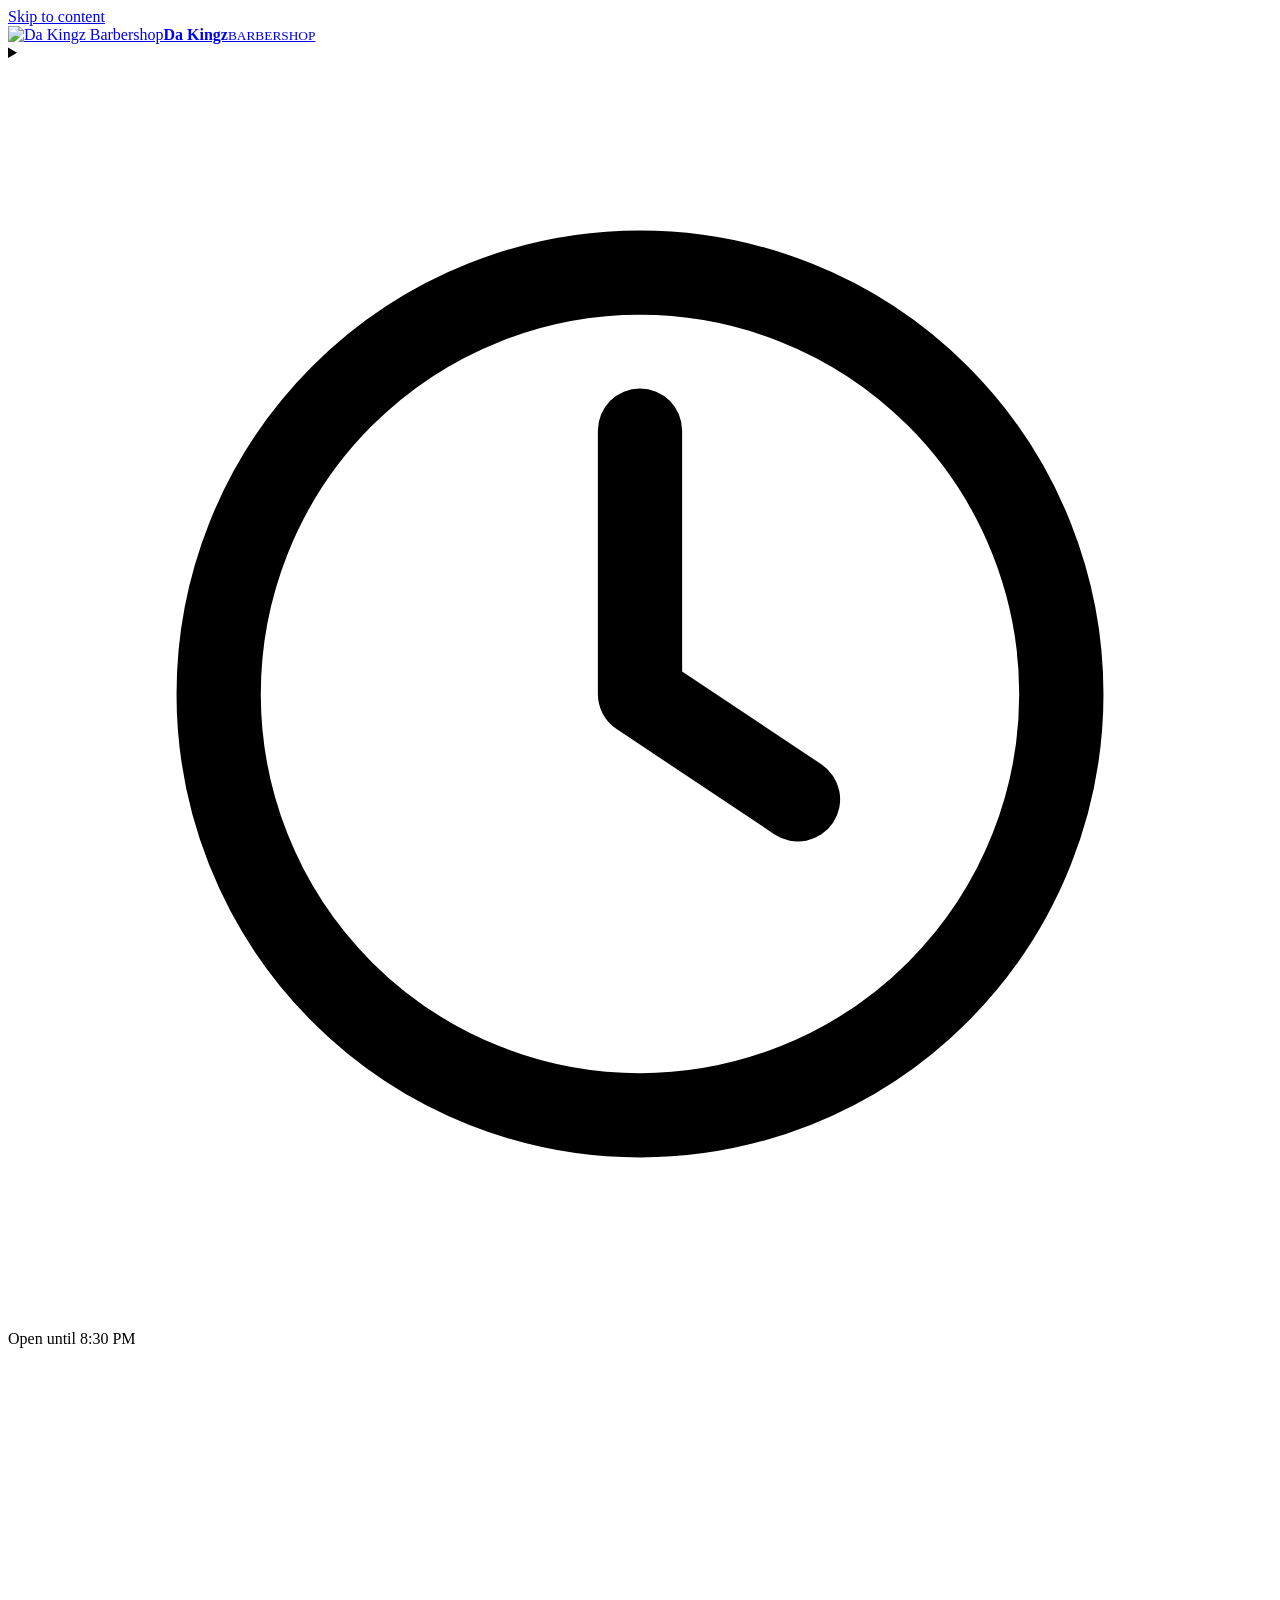
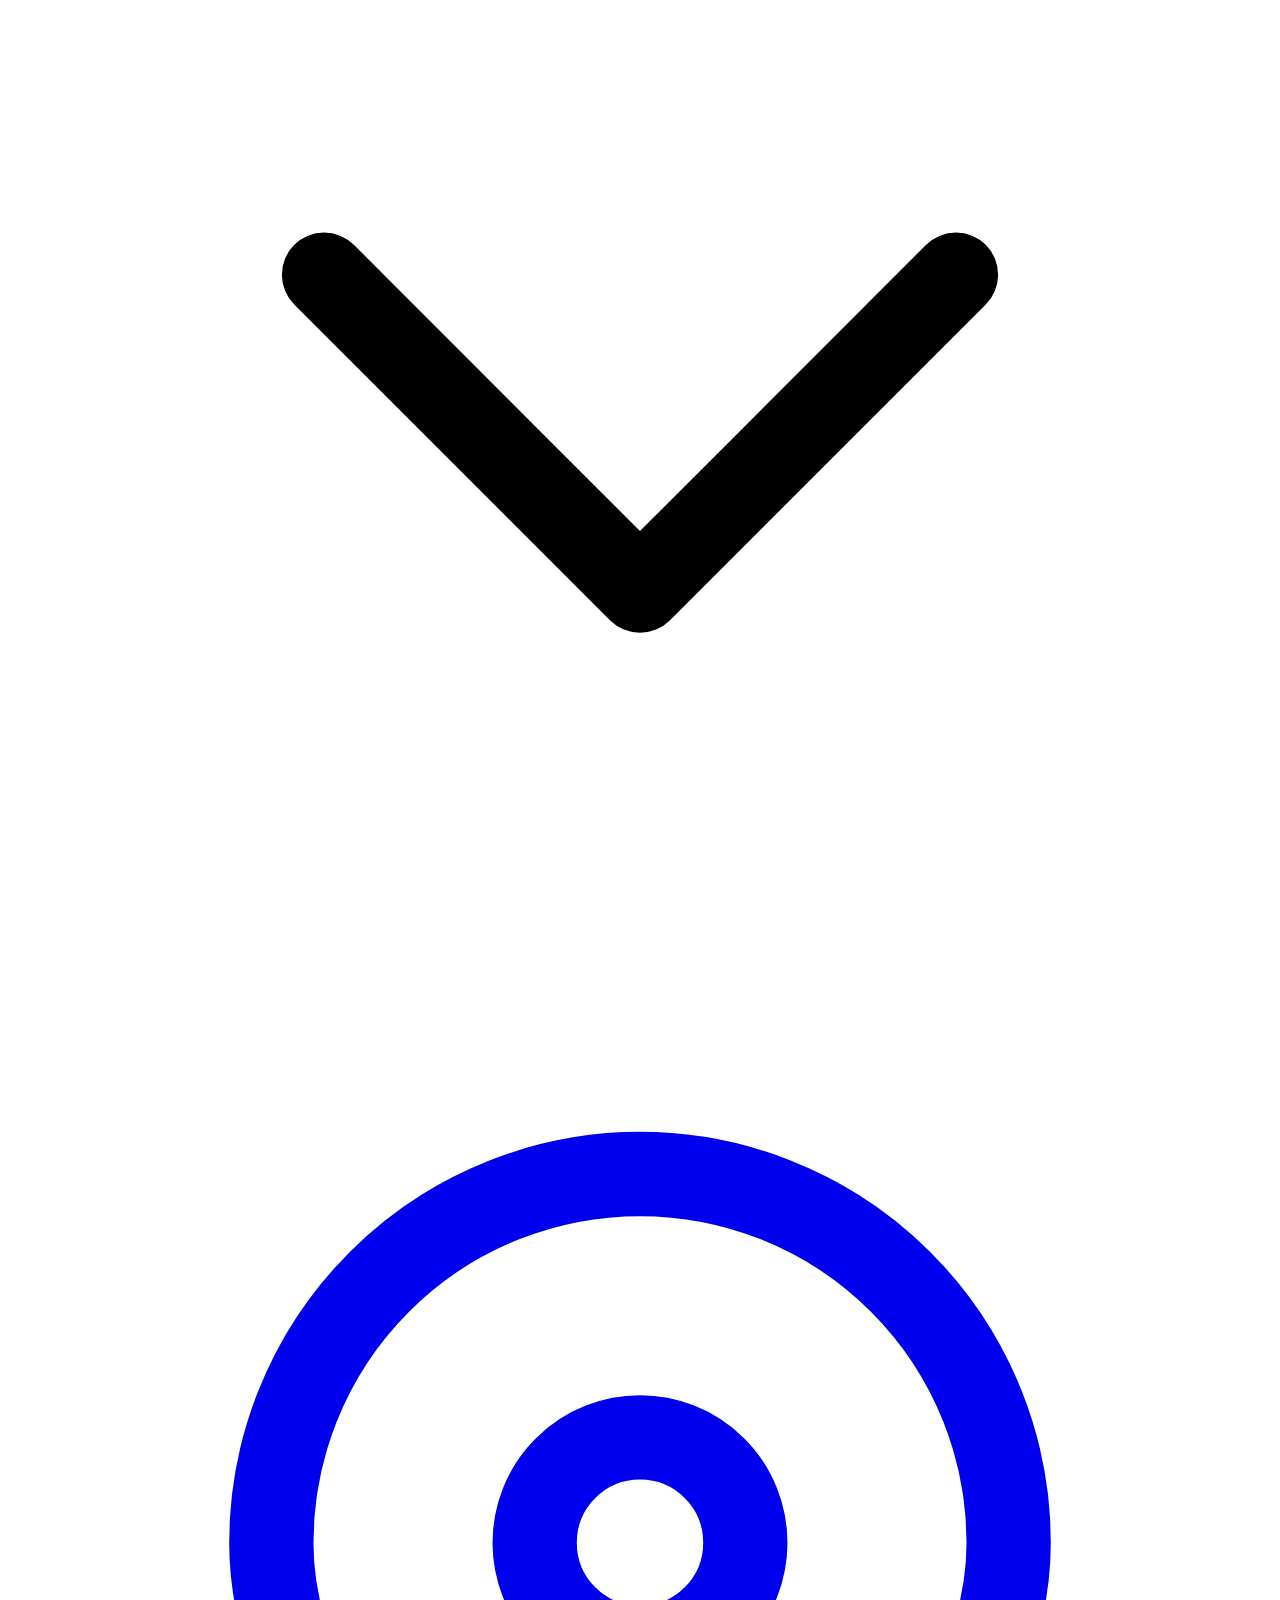
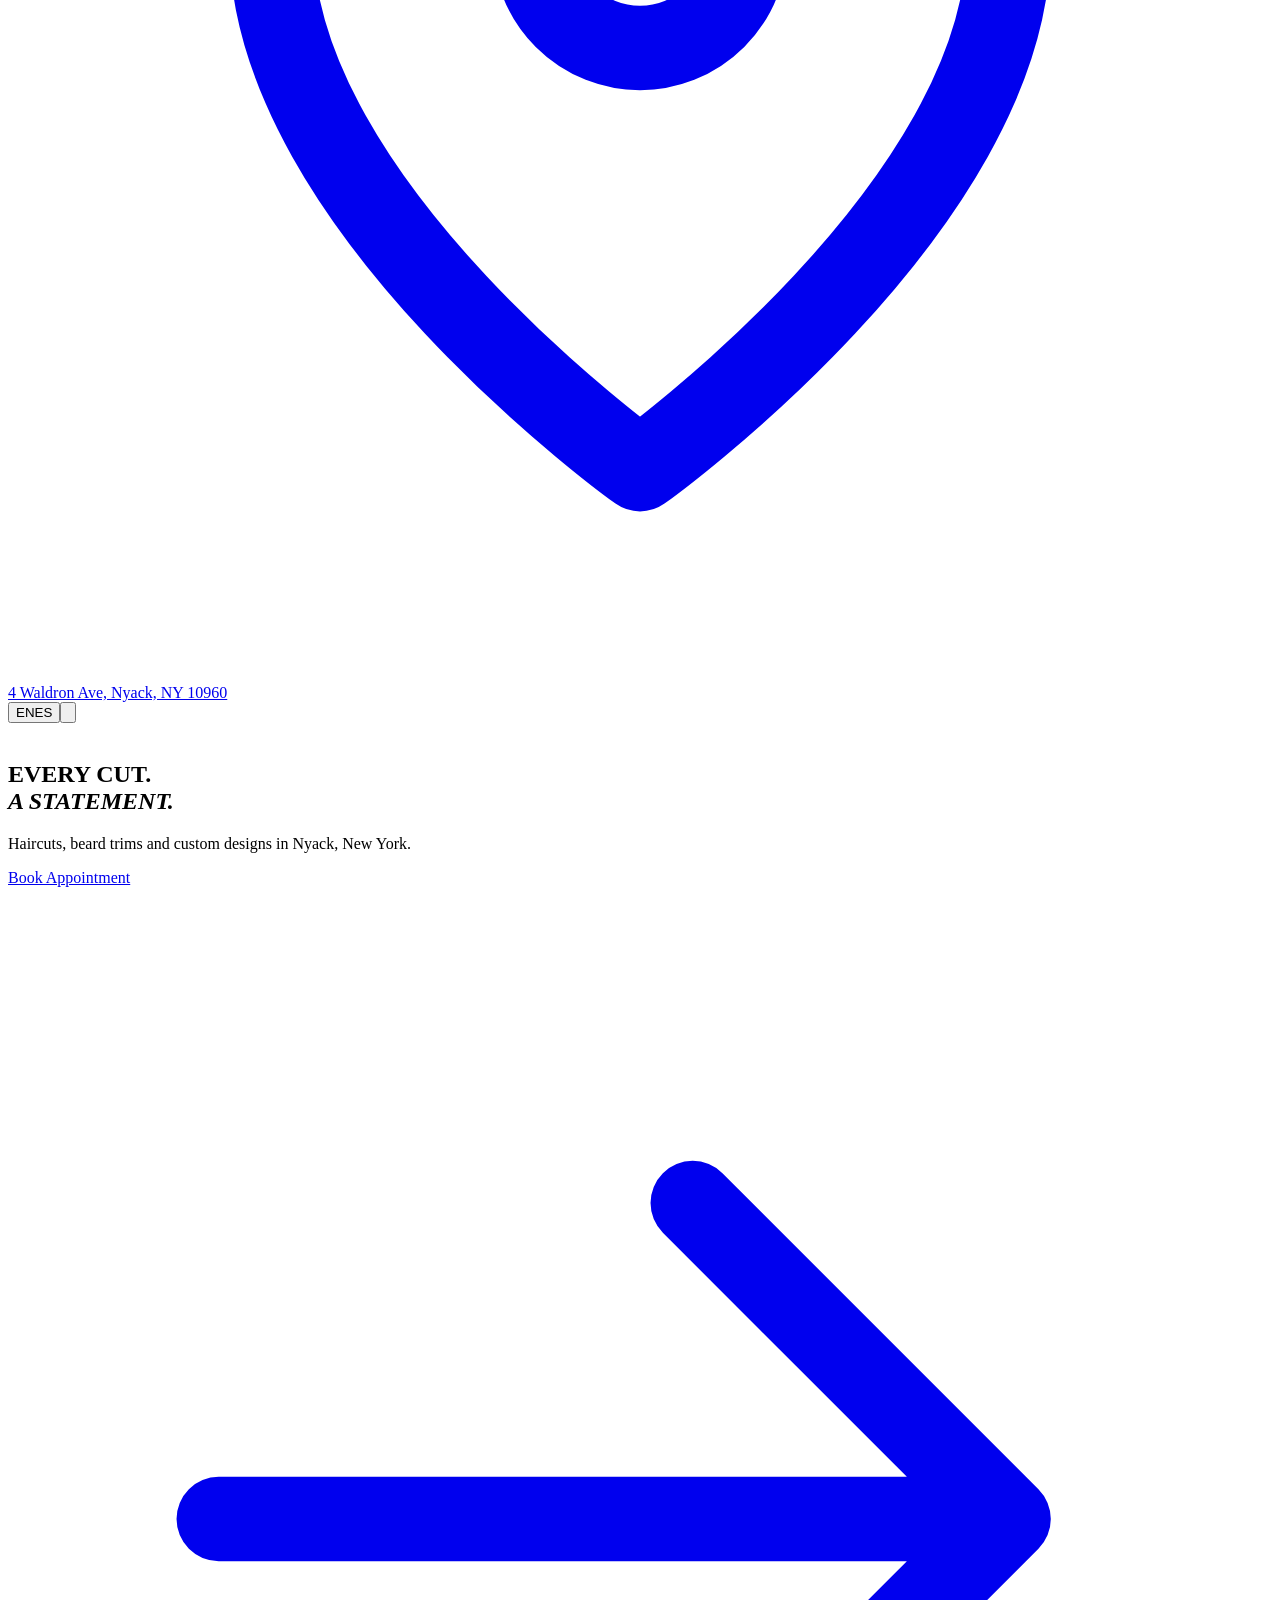
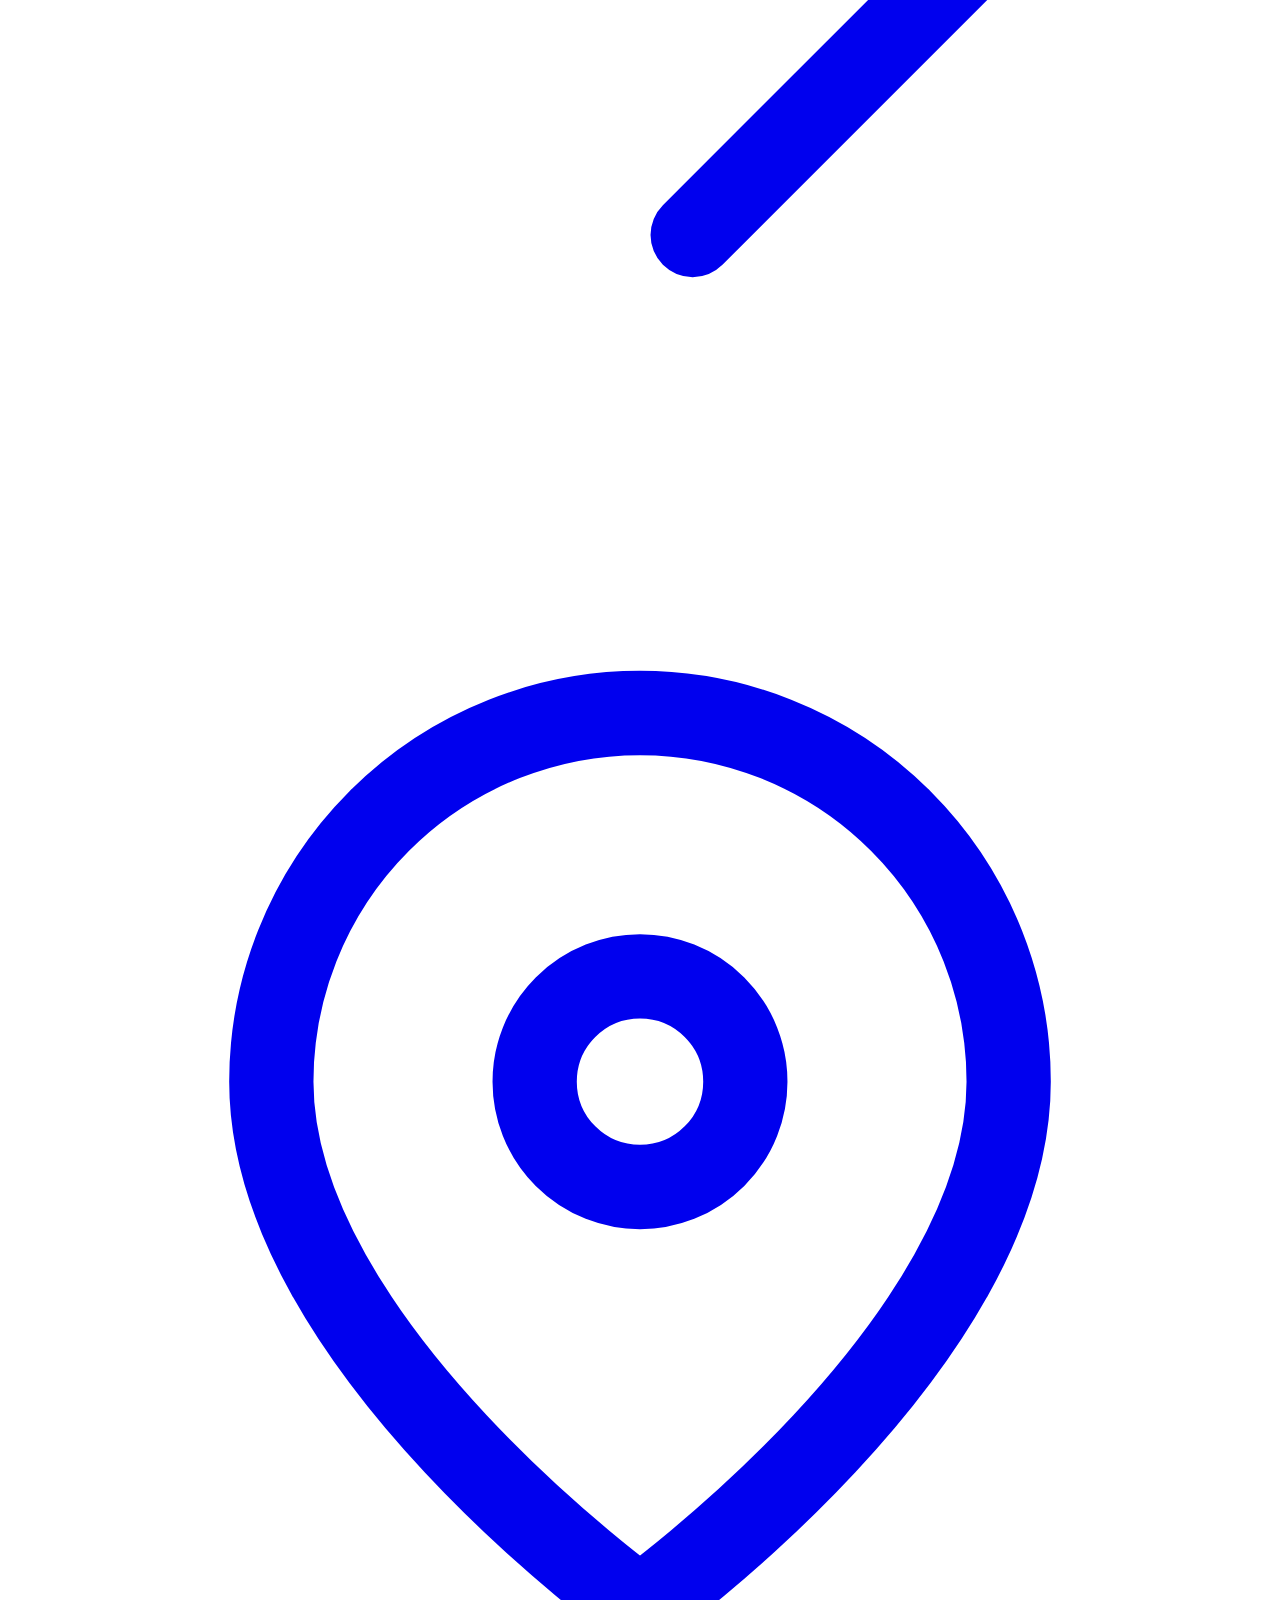
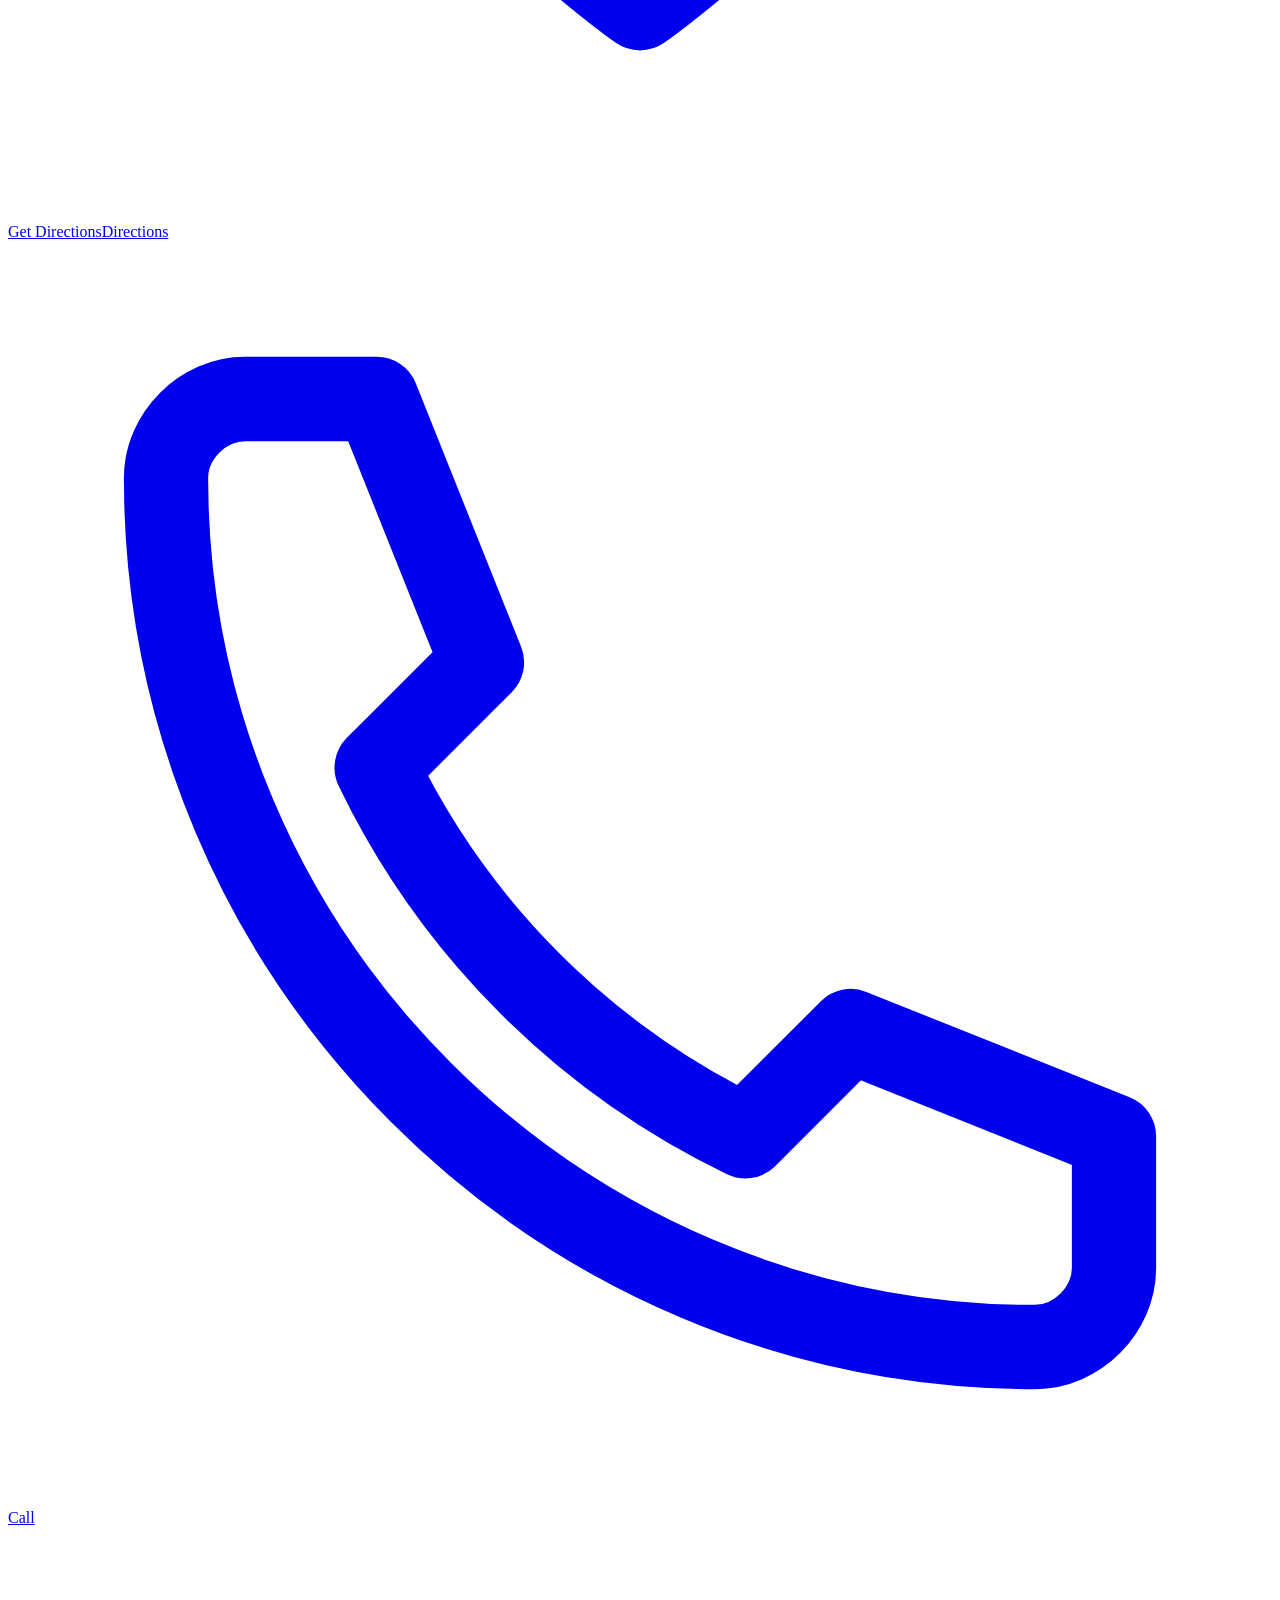
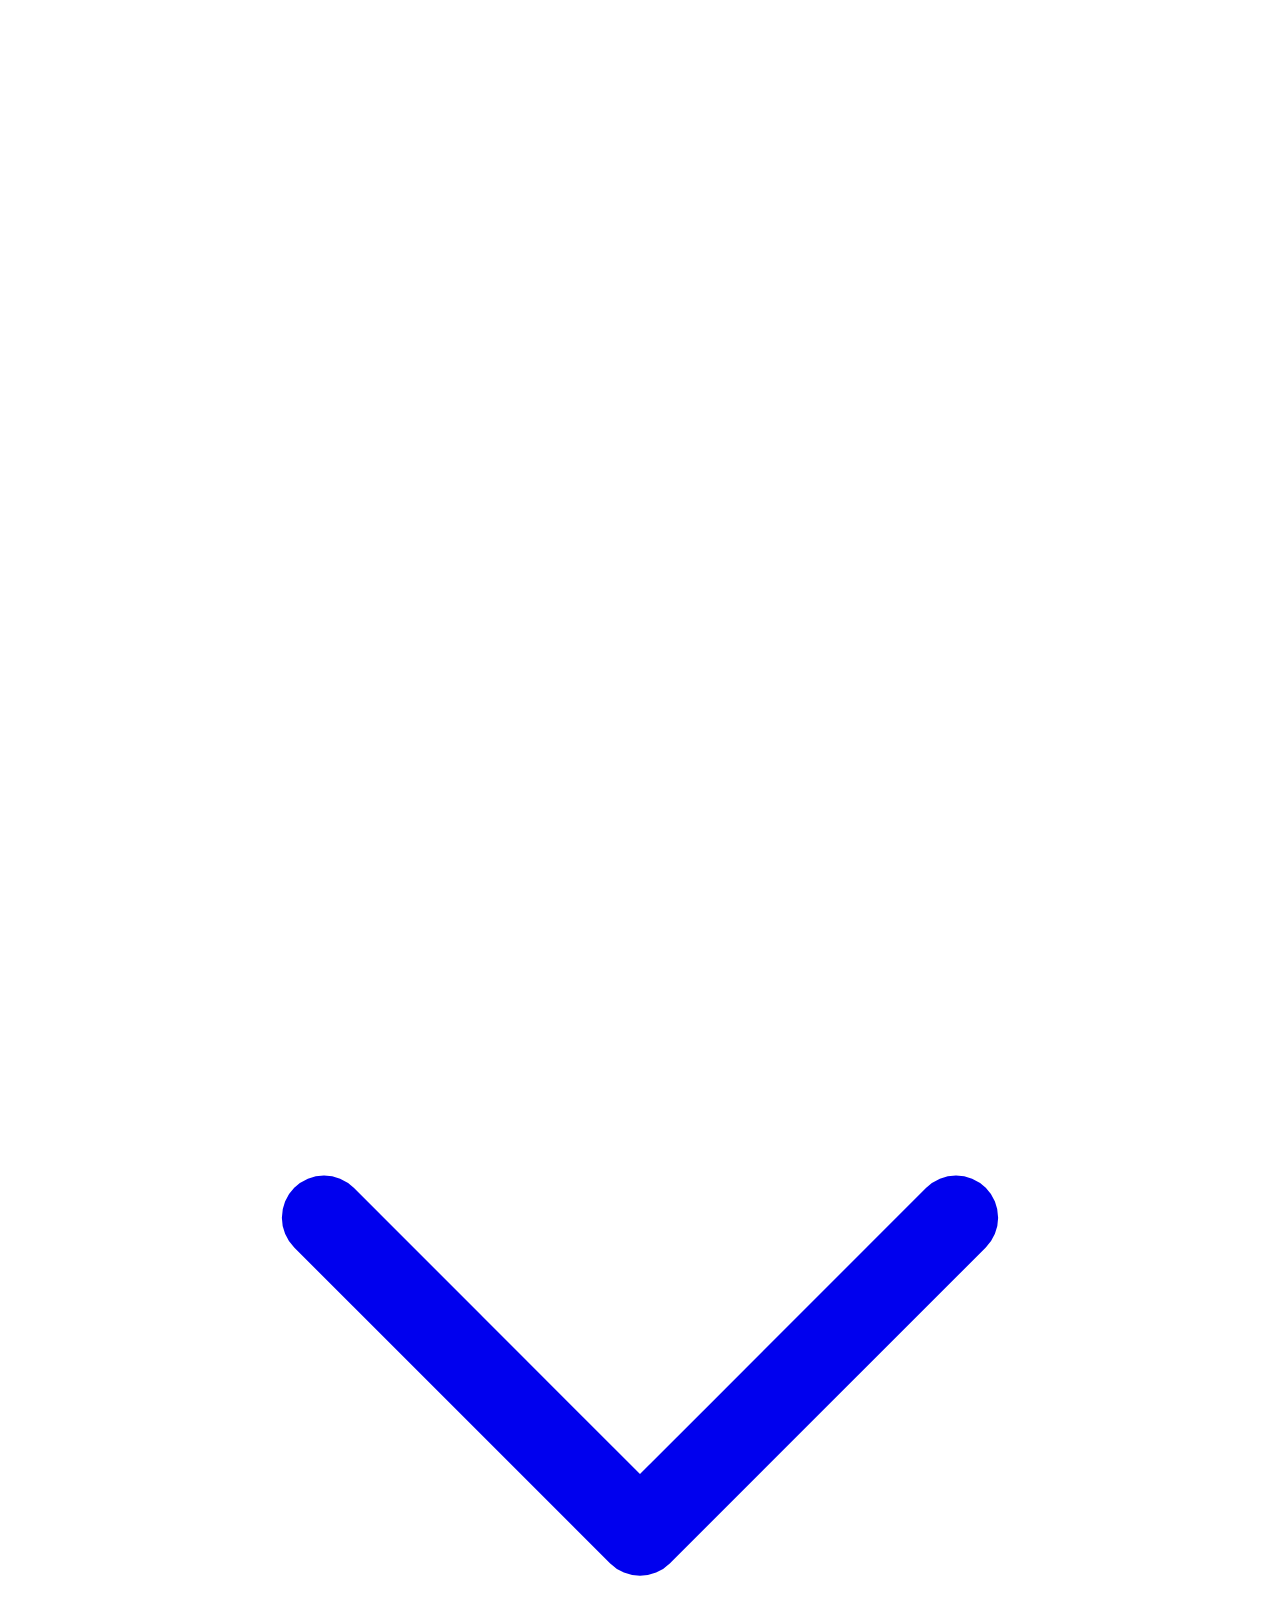
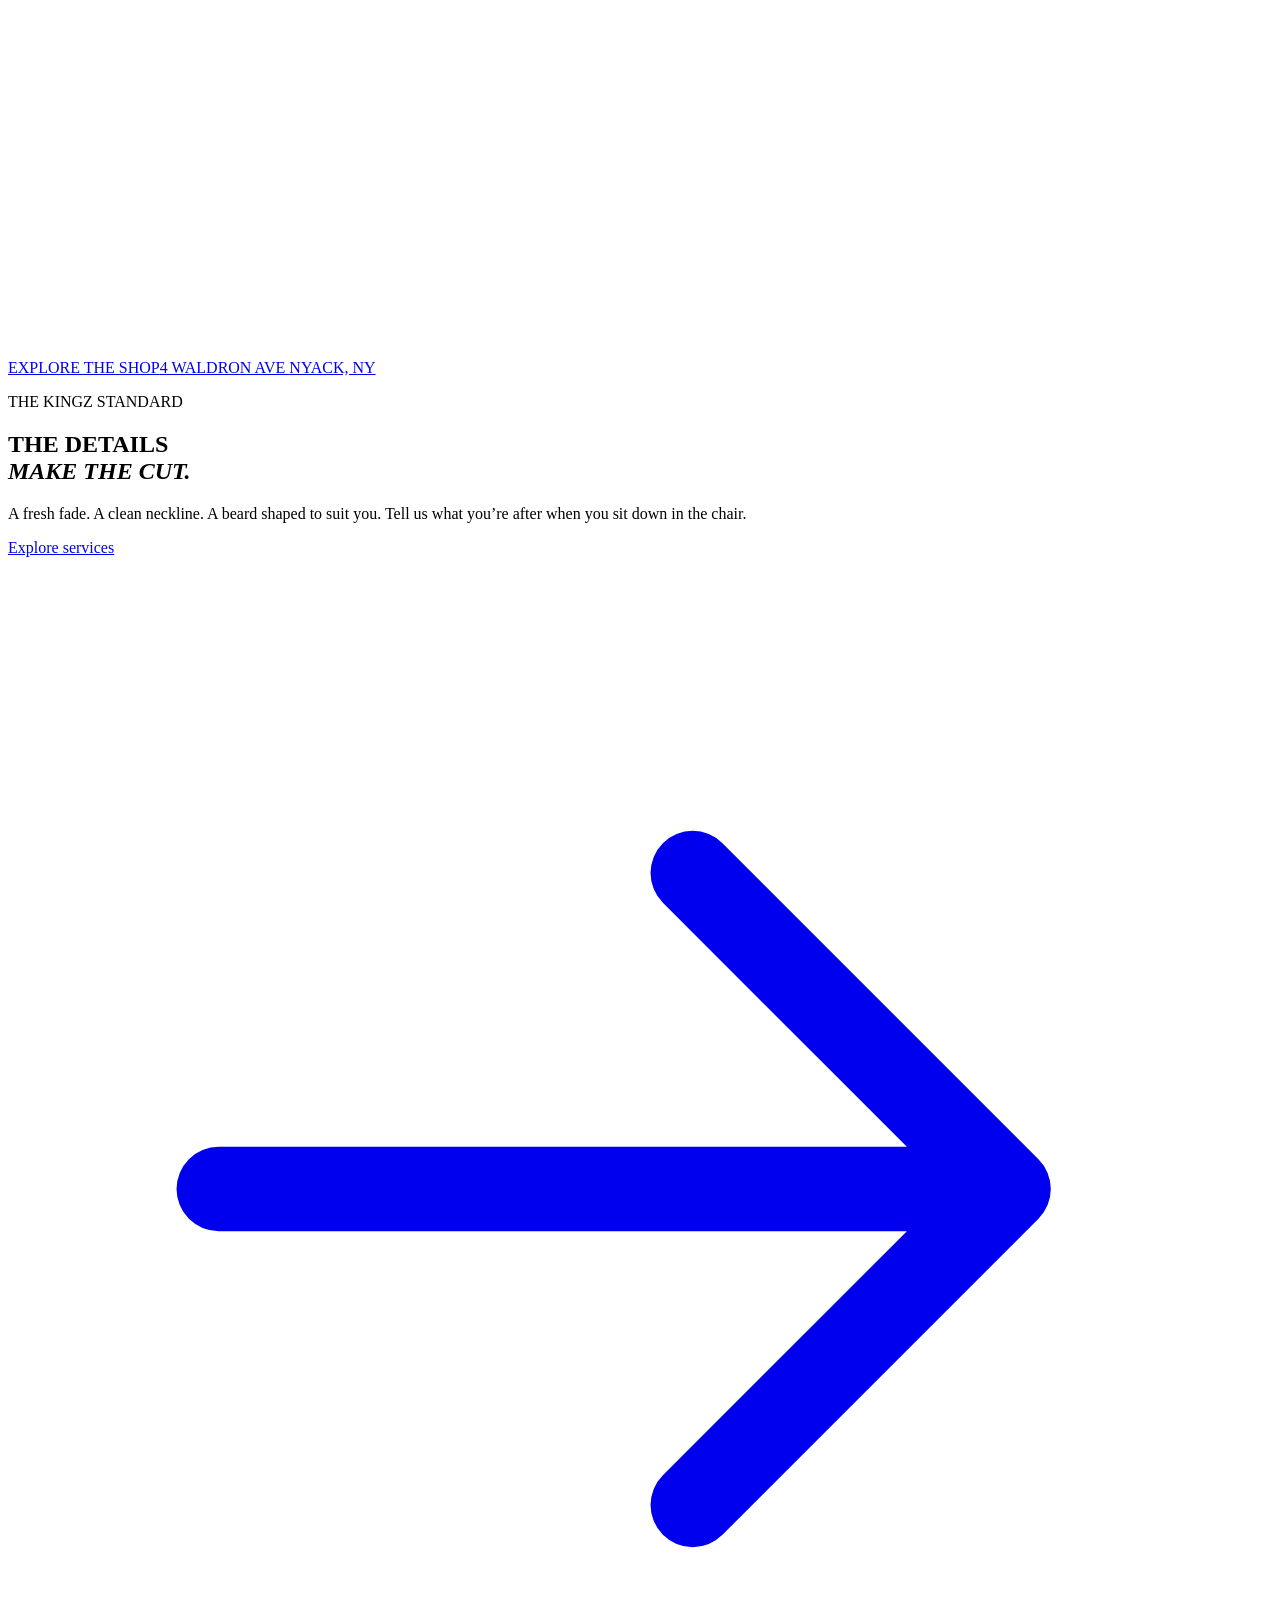
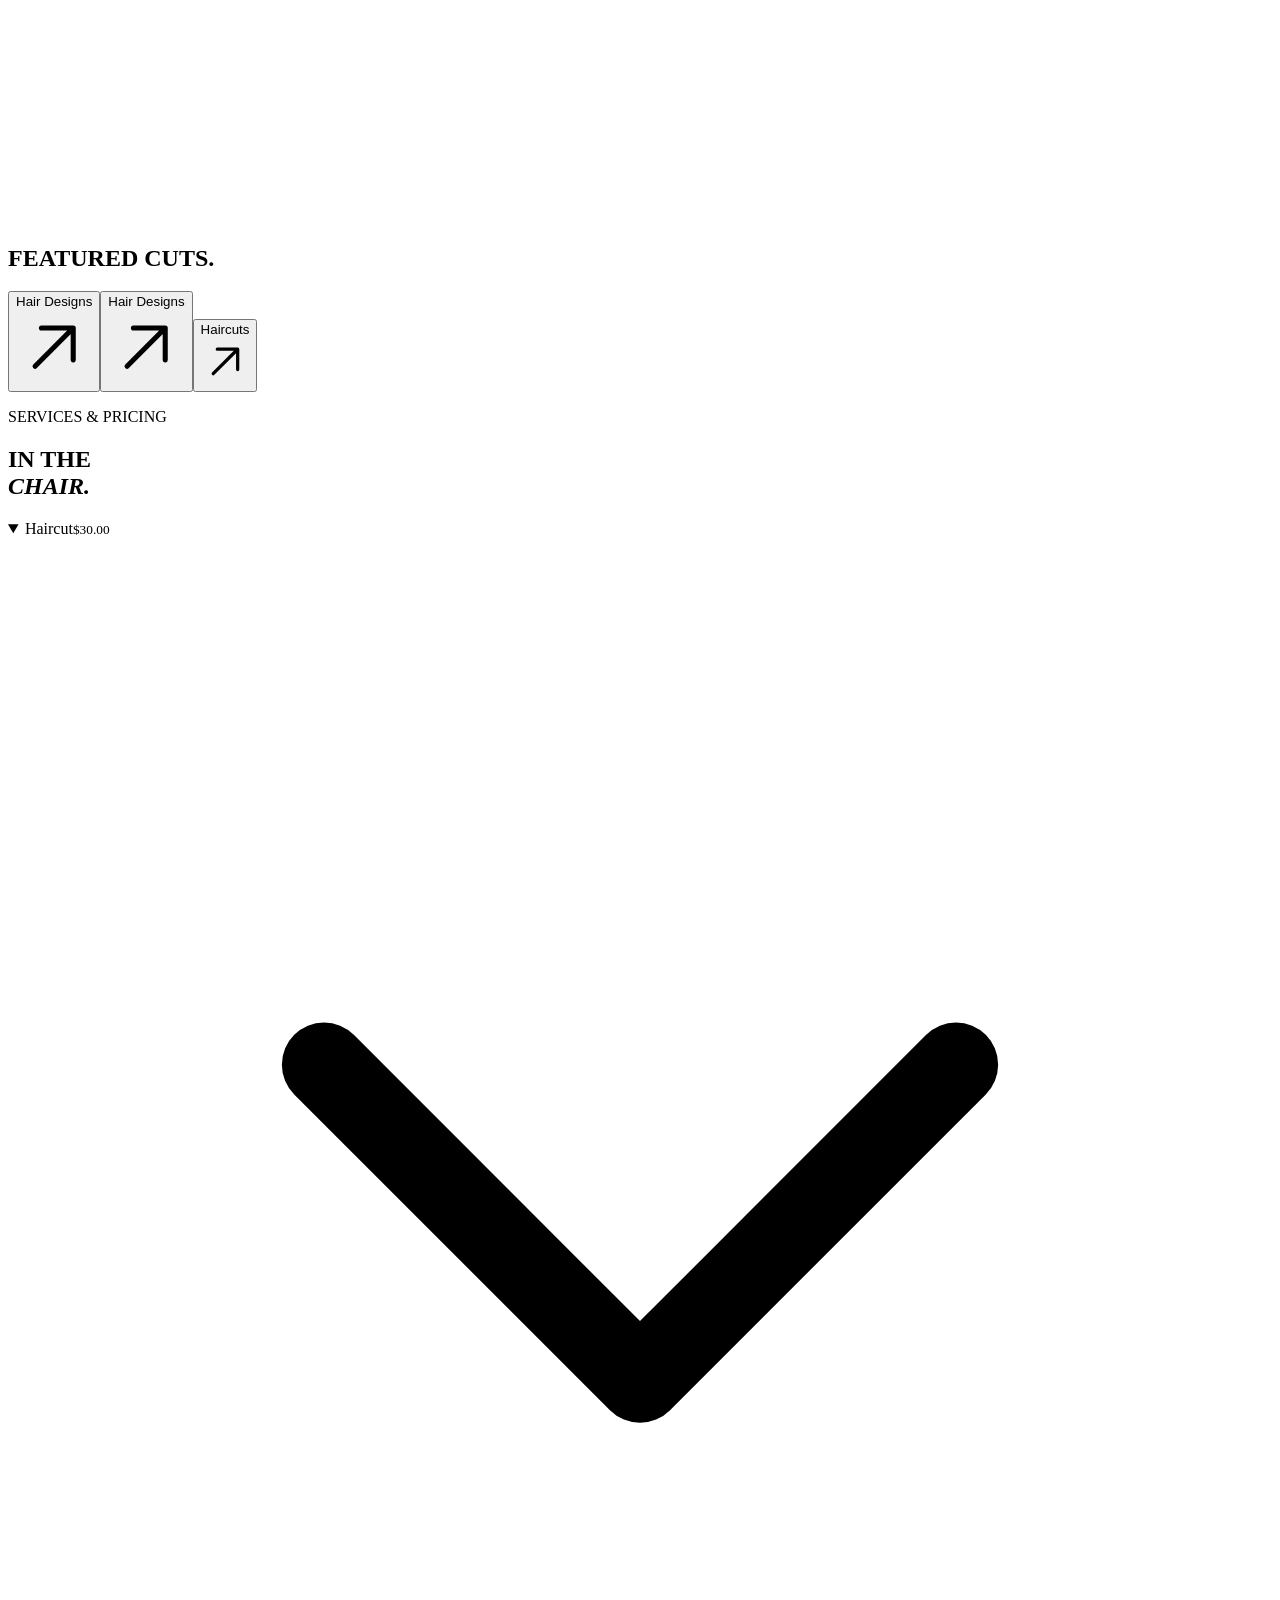
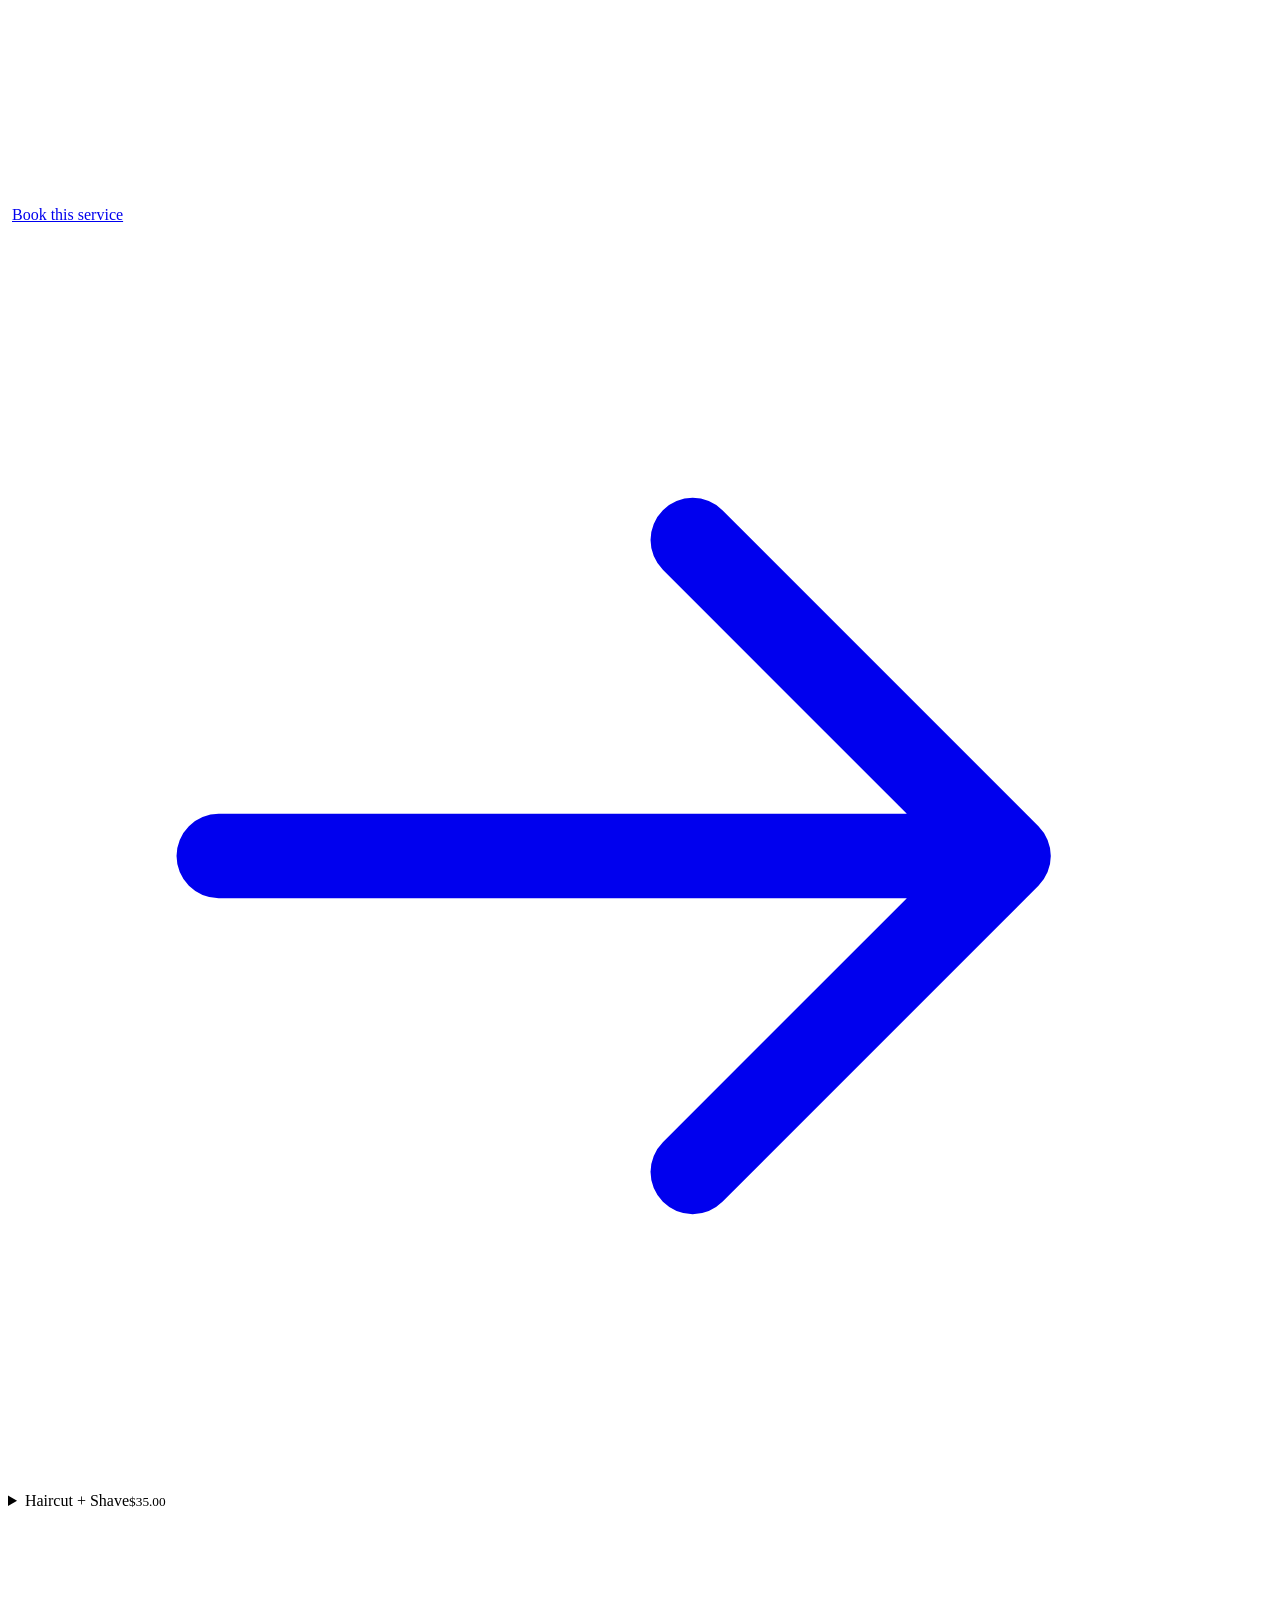
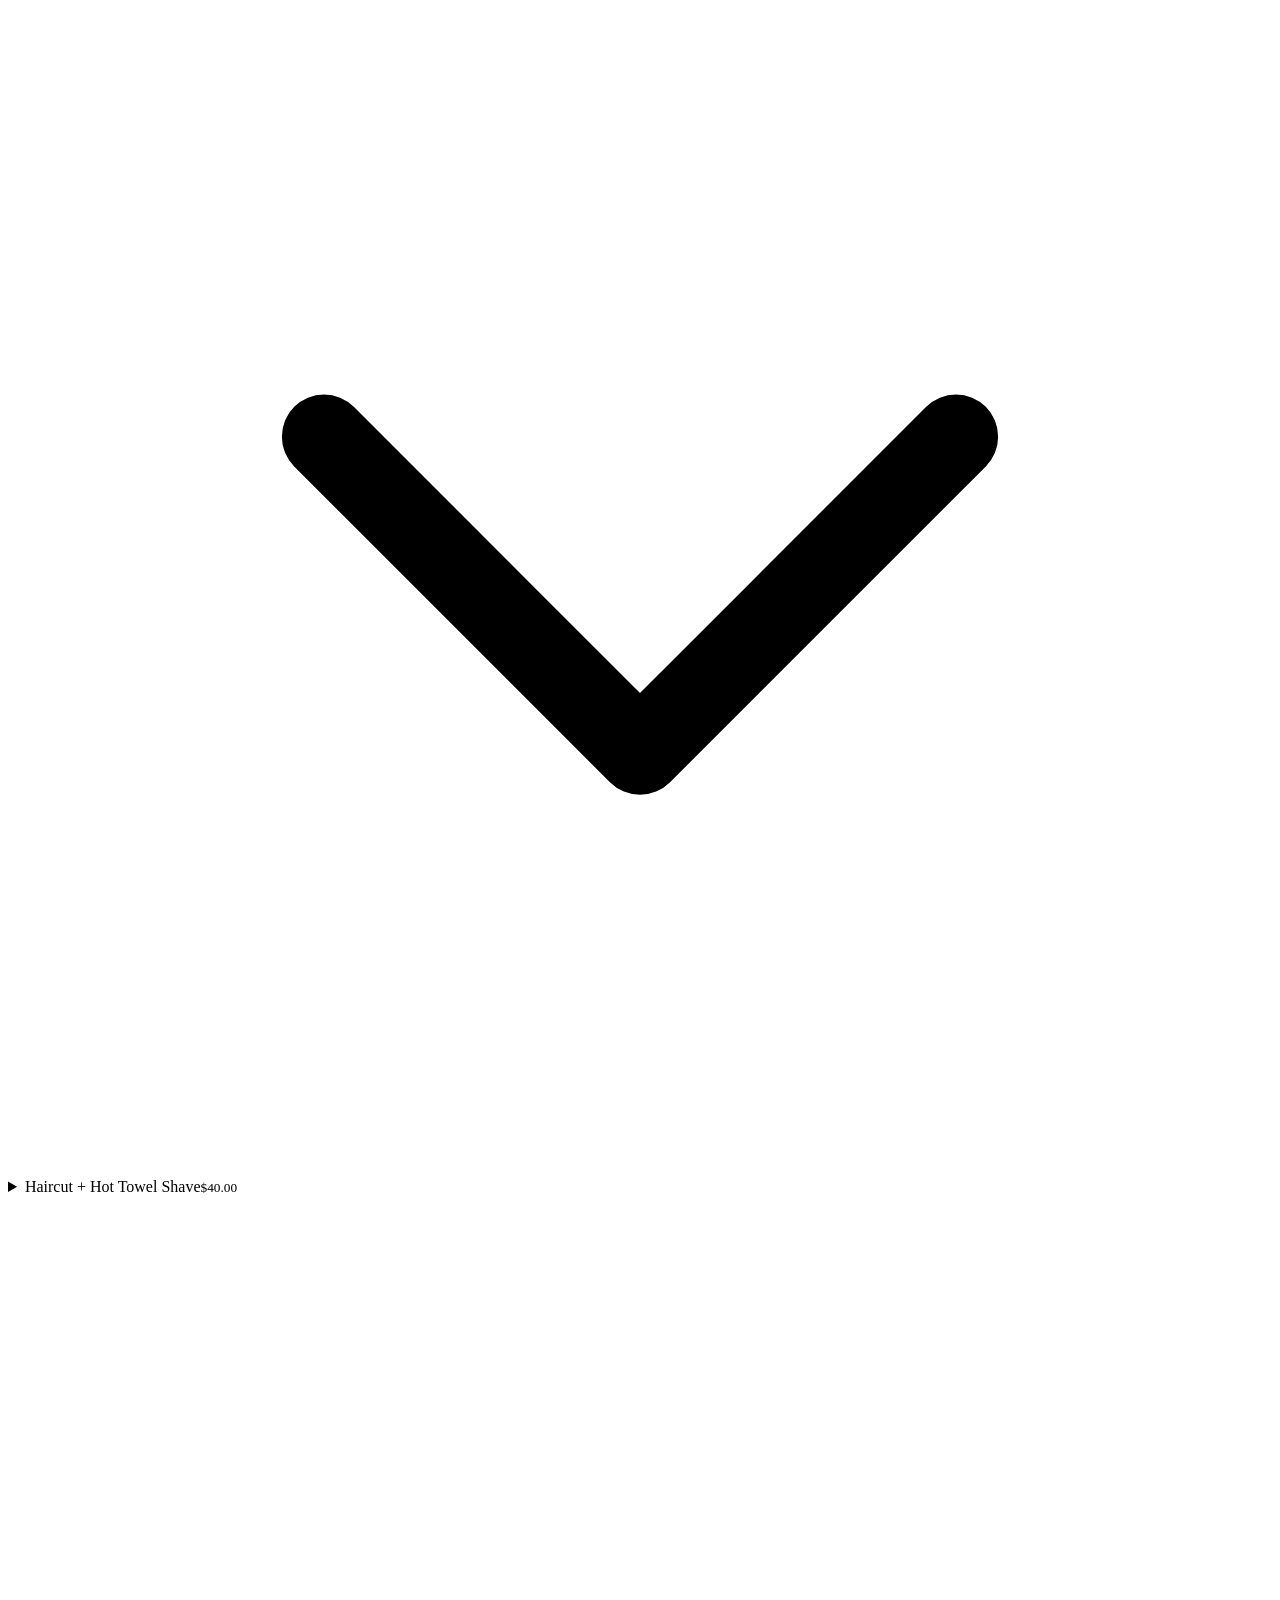
==== commit 33f65b9f: "Connect visitor booking to secure embedded checkout" ====
--- a/index.html
+++ b/index.html
@@ -1,5 +1,5 @@
 <!doctype html>
-<html lang="en" data-language-route="en" class="" data-page="demo"><head><base href="/Da-Kingz-Barbershop-Demo/"><meta http-equiv="Content-Security-Policy" content="default-src 'none'; base-uri 'self'; script-src 'self'; style-src 'self' 'unsafe-inline'; img-src 'self' blob: data:; font-src 'self'; manifest-src 'self'; connect-src 'self' https://da-kingz-barbershop.bk441012.chatgpt.site; frame-src https://maps.google.com https://www.google.com; form-action 'none'; object-src 'none'"><meta charset="utf-8">
+<html data-booking-origin="https://da-kingz-barbershop.bk441012.chatgpt.site" lang="en" data-language-route="en" class="" data-page="public"><head><base href="/Da-Kingz-Barbershop-Demo/"><meta http-equiv="Content-Security-Policy" content="default-src 'none'; base-uri 'self'; script-src 'self'; style-src 'self' 'unsafe-inline'; img-src 'self' blob: data:; font-src 'self'; manifest-src 'self'; connect-src 'self' https://da-kingz-barbershop.bk441012.chatgpt.site; frame-src https://da-kingz-barbershop.bk441012.chatgpt.site https://maps.google.com https://www.google.com; form-action 'none'; object-src 'none'"><meta charset="utf-8">
 <meta name="viewport" content="width=device-width, initial-scale=1, viewport-fit=cover">
 <title>Da Kingz Barbershop | Haircuts &amp; Fades in Nyack, NY</title><meta name="description" content="Visit Da Kingz Barbershop at 4 Waldron Ave in Nyack, NY for haircuts, beard trims, hair designs, coloring and extensions. Call the shop to book.">
 <meta name="theme-color" content="#171417"><link rel="icon" type="image/png" sizes="96x96" href="/Da-Kingz-Barbershop-Demo/assets/icon.png?v=3">
@@ -9,7 +9,7 @@
 <meta name="twitter:card" content="summary_large_image"><meta name="twitter:title" content="Da Kingz Barbershop | Haircuts &amp; Fades in Nyack, NY"><meta name="twitter:description" content="Visit Da Kingz Barbershop at 4 Waldron Ave in Nyack, NY for haircuts, beard trims, hair designs, coloring and extensions. Call the shop to book."><meta name="twitter:image" content="https://kodebok.github.io/Da-Kingz-Barbershop-Demo/assets/share.jpg">
 <script type="application/ld+json">{"@context":"https://schema.org","@type":"HairSalon","@id":"https://kodebok.github.io/Da-Kingz-Barbershop-Demo/#shop","name":"Da Kingz Barbershop","url":"https://kodebok.github.io/Da-Kingz-Barbershop-Demo","telephone":"+18454805578","image":"https://kodebok.github.io/Da-Kingz-Barbershop-Demo/assets/share.jpg","address":{"@type":"PostalAddress","streetAddress":"4 Waldron Ave","addressLocality":"Nyack","addressRegion":"NY","postalCode":"10960","addressCountry":"US"},"sameAs":["https://www.instagram.com/dakingz_barbershop/","https://maps.app.goo.gl/at2C2dCCBqVZxGpN9?g_st=ac"],"openingHoursSpecification":[{"@type":"OpeningHoursSpecification","dayOfWeek":"Monday","opens":"08:30","closes":"20:30"},{"@type":"OpeningHoursSpecification","dayOfWeek":"Tuesday","opens":"08:30","closes":"20:30"},{"@type":"OpeningHoursSpecification","dayOfWeek":"Wednesday","opens":"08:30","closes":"20:30"},{"@type":"OpeningHoursSpecification","dayOfWeek":"Thursday","opens":"08:30","closes":"20:30"},{"@type":"OpeningHoursSpecification","dayOfWeek":"Friday","opens":"08:30","closes":"20:30"},{"@type":"OpeningHoursSpecification","dayOfWeek":"Saturday","opens":"08:30","closes":"20:30"},{"@type":"OpeningHoursSpecification","dayOfWeek":"Sunday","opens":"08:30","closes":"18:00"}],"specialOpeningHoursSpecification":[]}</script>
 <link rel="preload" href="/Da-Kingz-Barbershop-Demo/assets/barlow-800.woff2" as="font" type="font/woff2" crossorigin>
-<script src="/Da-Kingz-Barbershop-Demo/assets/theme.js"></script><link rel="stylesheet" href="/Da-Kingz-Barbershop-Demo/assets/site.css?v=20"><script type="module" src="/Da-Kingz-Barbershop-Demo/assets/site.js?v=20"></script><script type="module" src="/Da-Kingz-Barbershop-Demo/assets/demo-banner.js"></script></head>
+<script src="/Da-Kingz-Barbershop-Demo/assets/theme.js"></script><link rel="stylesheet" href="/Da-Kingz-Barbershop-Demo/assets/site.css?v=22"><script type="module" src="/Da-Kingz-Barbershop-Demo/assets/site.js?v=22"></script><script type="module" src="/Da-Kingz-Barbershop-Demo/assets/announcement-sync.js"></script></head>
 <body id="top" data-dock-animation="clipper" data-booking-delay="10">
 <a class="skip" href="#main">Skip to content</a>
 
@@ -18,7 +18,7 @@
 <nav class="head-shell" aria-label="Main navigation">
 <a class="wordmark" href="#top"><span class="brand-mark"><picture><source type="image/webp" srcset="/Da-Kingz-Barbershop-Demo/assets/emblem-120.webp?v=12 120w, /Da-Kingz-Barbershop-Demo/assets/emblem-360.webp?v=12 360w, /Da-Kingz-Barbershop-Demo/assets/emblem-760.webp?v=12 760w" sizes="120px"><img width="120" height="120" src="/Da-Kingz-Barbershop-Demo/assets/emblem.png?v=12" alt="Da Kingz Barbershop"></picture></span><span><strong>Da Kingz</strong><small>BARBERSHOP</small></span></a>
 <details class="schedule" data-hours-config="{&quot;hoursConfirmed&quot;:true,&quot;hours&quot;:[[&quot;08:30&quot;,&quot;20:30&quot;],[&quot;08:30&quot;,&quot;20:30&quot;],[&quot;08:30&quot;,&quot;20:30&quot;],[&quot;08:30&quot;,&quot;20:30&quot;],[&quot;08:30&quot;,&quot;20:30&quot;],[&quot;08:30&quot;,&quot;20:30&quot;],[&quot;08:30&quot;,&quot;18:00&quot;]],&quot;holidays&quot;:[]}">
-    <summary><svg aria-hidden="true" viewBox="0 0 24 24" fill="none" stroke="currentColor" stroke-width="1.6" stroke-linecap="round" stroke-linejoin="round"><circle cx="12" cy="12" r="8"/><path d="M12 7v5l3 2"/></svg><span class="head-hours-text" data-hours-tone="closed"><i class="hours-dot" aria-hidden="true"></i><span data-hours-label>Opens at</span> <span data-hours-time>8:30 AM</span></span><svg aria-hidden="true" viewBox="0 0 24 24" fill="none" stroke="currentColor" stroke-width="1.6" stroke-linecap="round" stroke-linejoin="round"><path d="m6 10 6 6 6-6"/></svg></summary>
+    <summary><svg aria-hidden="true" viewBox="0 0 24 24" fill="none" stroke="currentColor" stroke-width="1.6" stroke-linecap="round" stroke-linejoin="round"><circle cx="12" cy="12" r="8"/><path d="M12 7v5l3 2"/></svg><span class="head-hours-text" data-hours-tone="open"><i class="hours-dot" aria-hidden="true"></i><span data-hours-label>Open until</span> <span data-hours-time>8:30 PM</span></span><svg aria-hidden="true" viewBox="0 0 24 24" fill="none" stroke="currentColor" stroke-width="1.6" stroke-linecap="round" stroke-linejoin="round"><path d="m6 10 6 6 6-6"/></svg></summary>
     <div class="schedule-panel"><strong>Shop hours</strong><p>Eastern time</p>
     <dl><div><dt>Monday</dt><dd>8:30 AM – 8:30 PM</dd></div><div><dt>Tuesday</dt><dd>8:30 AM – 8:30 PM</dd></div><div><dt>Wednesday</dt><dd>8:30 AM – 8:30 PM</dd></div><div><dt>Thursday</dt><dd>8:30 AM – 8:30 PM</dd></div><div class="today"><dt>Friday <small>Today</small></dt><dd>8:30 AM – 8:30 PM</dd></div><div><dt>Saturday</dt><dd>8:30 AM – 8:30 PM</dd></div><div><dt>Sunday</dt><dd>8:30 AM – 6:00 PM</dd></div></dl>
     </div>
@@ -89,7 +89,7 @@
 
 <section class="booking-section grain" id="booking" aria-labelledby="booking-title"><div class="wrap booking-inner reveal">
   <div><p class="eyebrow"><span class="eyebrow-line"></span>APPOINTMENTS</p><h2 id="booking-title">BOOK<br>YOUR CHAIR.</h2></div>
-  <div><p>Choose your barber and service, then schedule in Calendly.</p><div class="actions"><a class="button primary" href="#booking" data-book aria-haspopup="dialog">Book Appointment<svg aria-hidden="true" viewBox="0 0 24 24" fill="none" stroke="currentColor" stroke-width="1.6" stroke-linecap="round" stroke-linejoin="round"><path d="M4 12h15m-6-6 6 6-6 6"/></svg></a><a class="text-link" href="tel:+18454805578" data-event="call"><svg aria-hidden="true" viewBox="0 0 24 24" fill="none" stroke="currentColor" stroke-width="1.6" stroke-linecap="round" stroke-linejoin="round"><path d="M7 3H4.5C3.7 3 3 3.7 3 4.5 3 13.6 10.4 21 19.5 21c.8 0 1.5-.7 1.5-1.5V17l-5-2-2 2a15 15 0 0 1-7-7l2-2-2-5Z"/></svg> (845) 480-5578</a></div></div>
+  <div><p>Choose your barber, choose your cut, and pick a time.</p><div class="actions"><a class="button primary" href="#booking" data-book aria-haspopup="dialog">Book Appointment<svg aria-hidden="true" viewBox="0 0 24 24" fill="none" stroke="currentColor" stroke-width="1.6" stroke-linecap="round" stroke-linejoin="round"><path d="M4 12h15m-6-6 6 6-6 6"/></svg></a><a class="text-link" href="tel:+18454805578" data-event="call"><svg aria-hidden="true" viewBox="0 0 24 24" fill="none" stroke="currentColor" stroke-width="1.6" stroke-linecap="round" stroke-linejoin="round"><path d="M7 3H4.5C3.7 3 3 3.7 3 4.5 3 13.6 10.4 21 19.5 21c.8 0 1.5-.7 1.5-1.5V17l-5-2-2 2a15 15 0 0 1-7-7l2-2-2-5Z"/></svg> (845) 480-5578</a></div></div>
 </div></section>
 <section id="social" class="social wrap reveal" aria-labelledby="social-title">
    <div><p class="eyebrow"><span class="eyebrow-line"></span>ON INSTAGRAM</p><h2 id="social-title">FOLLOW THE <em>KINGZ.</em></h2></div>
